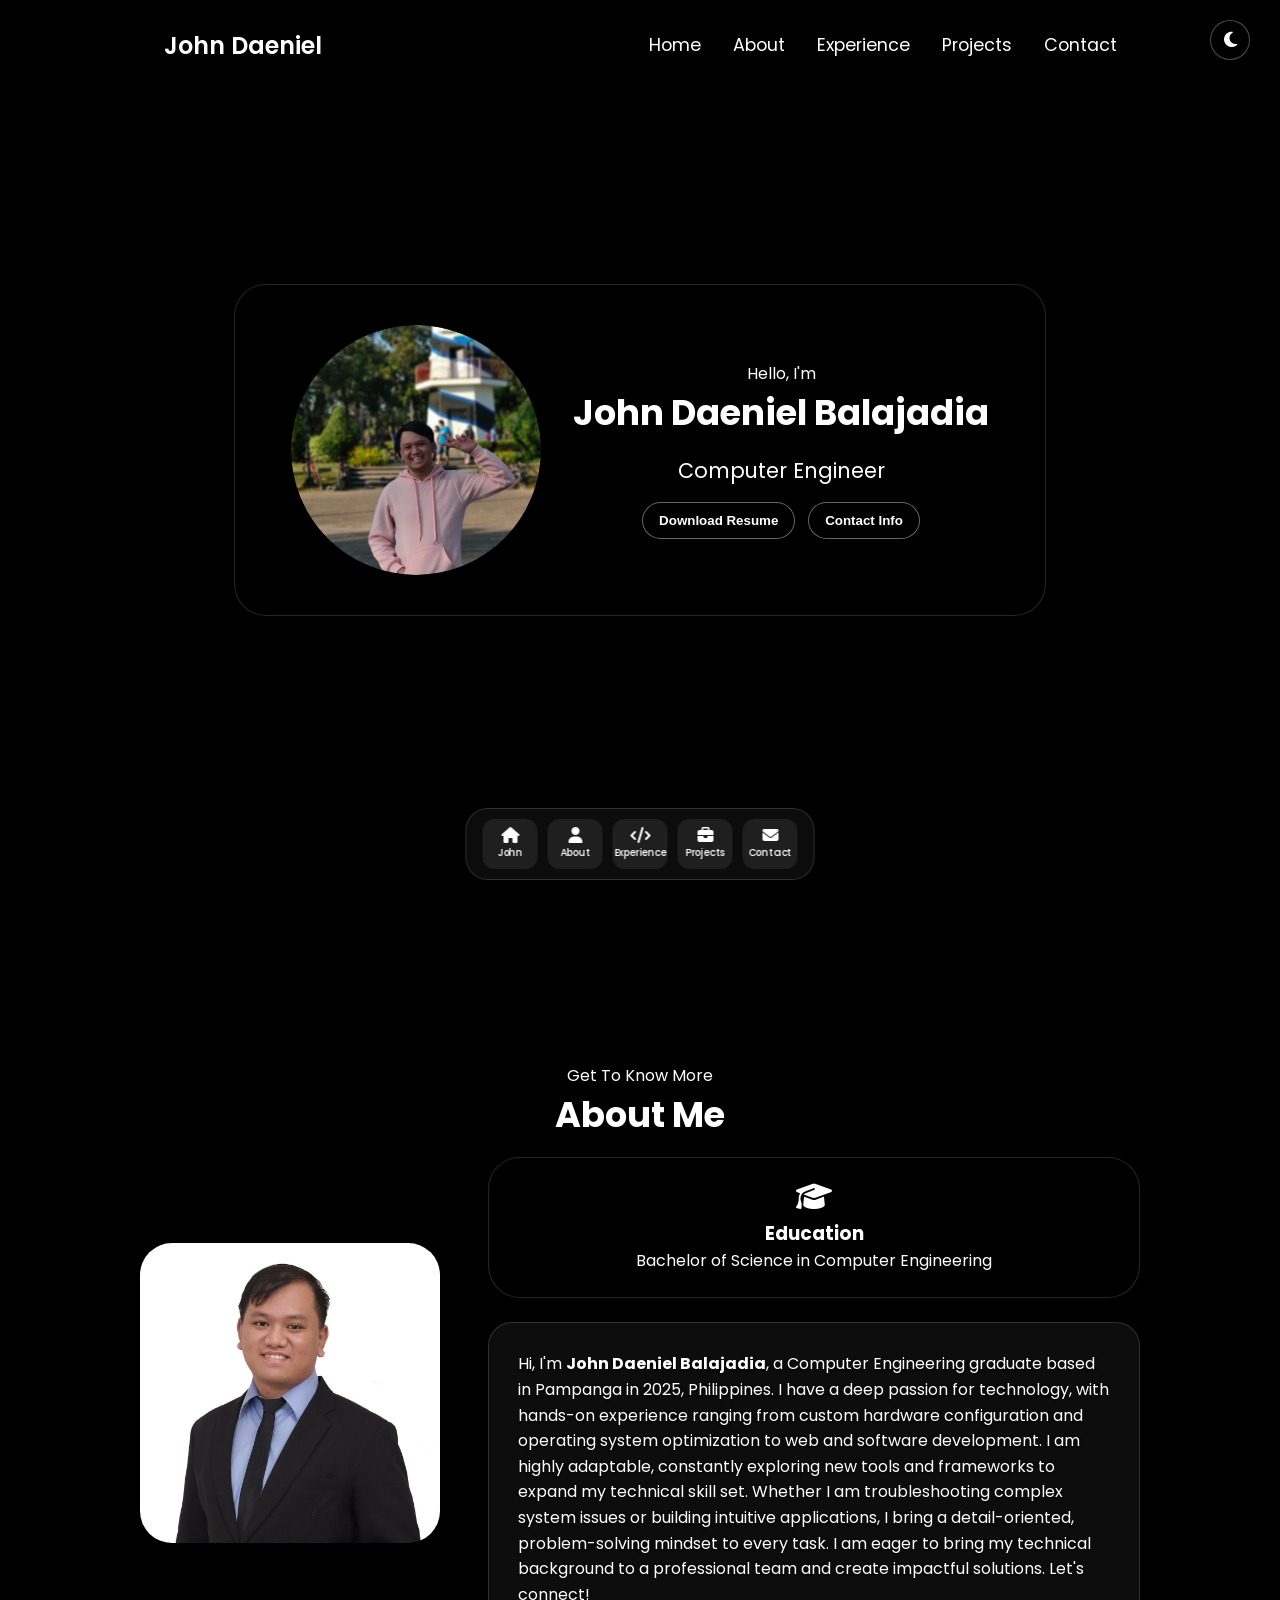
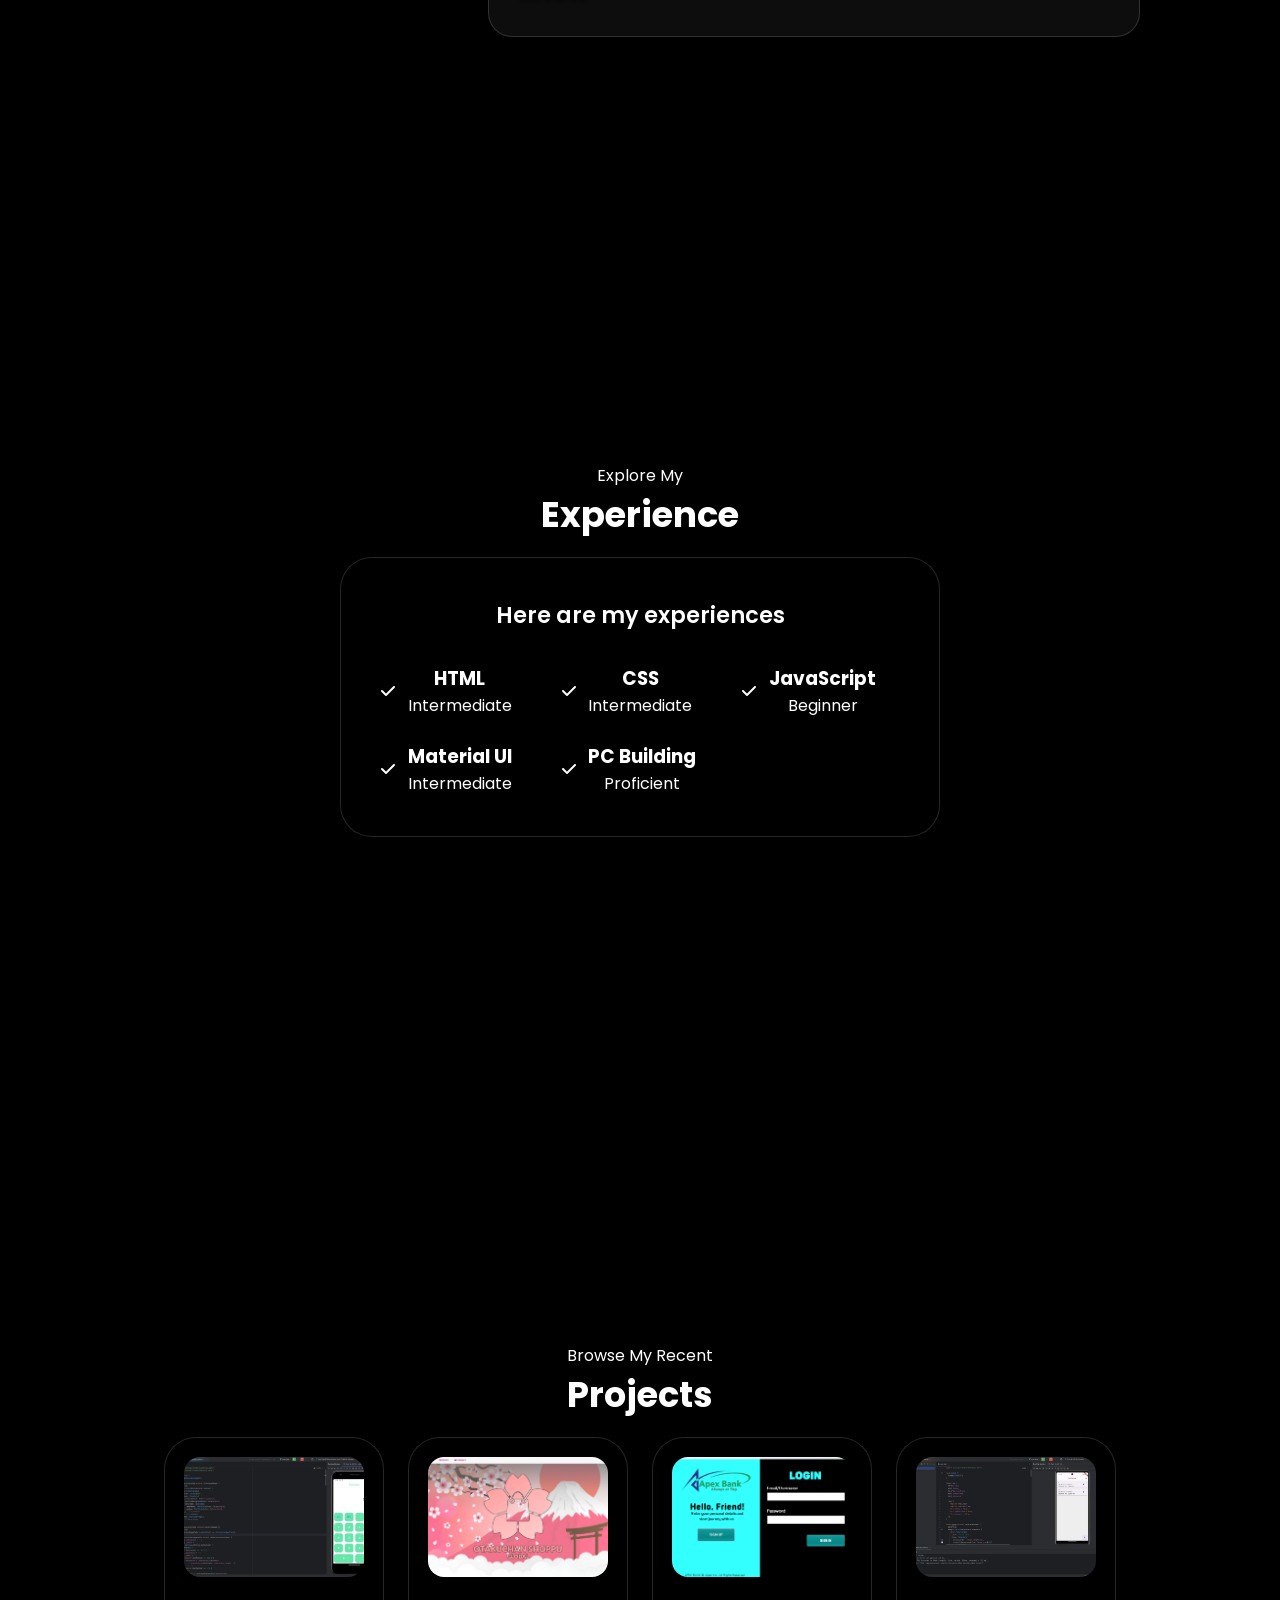
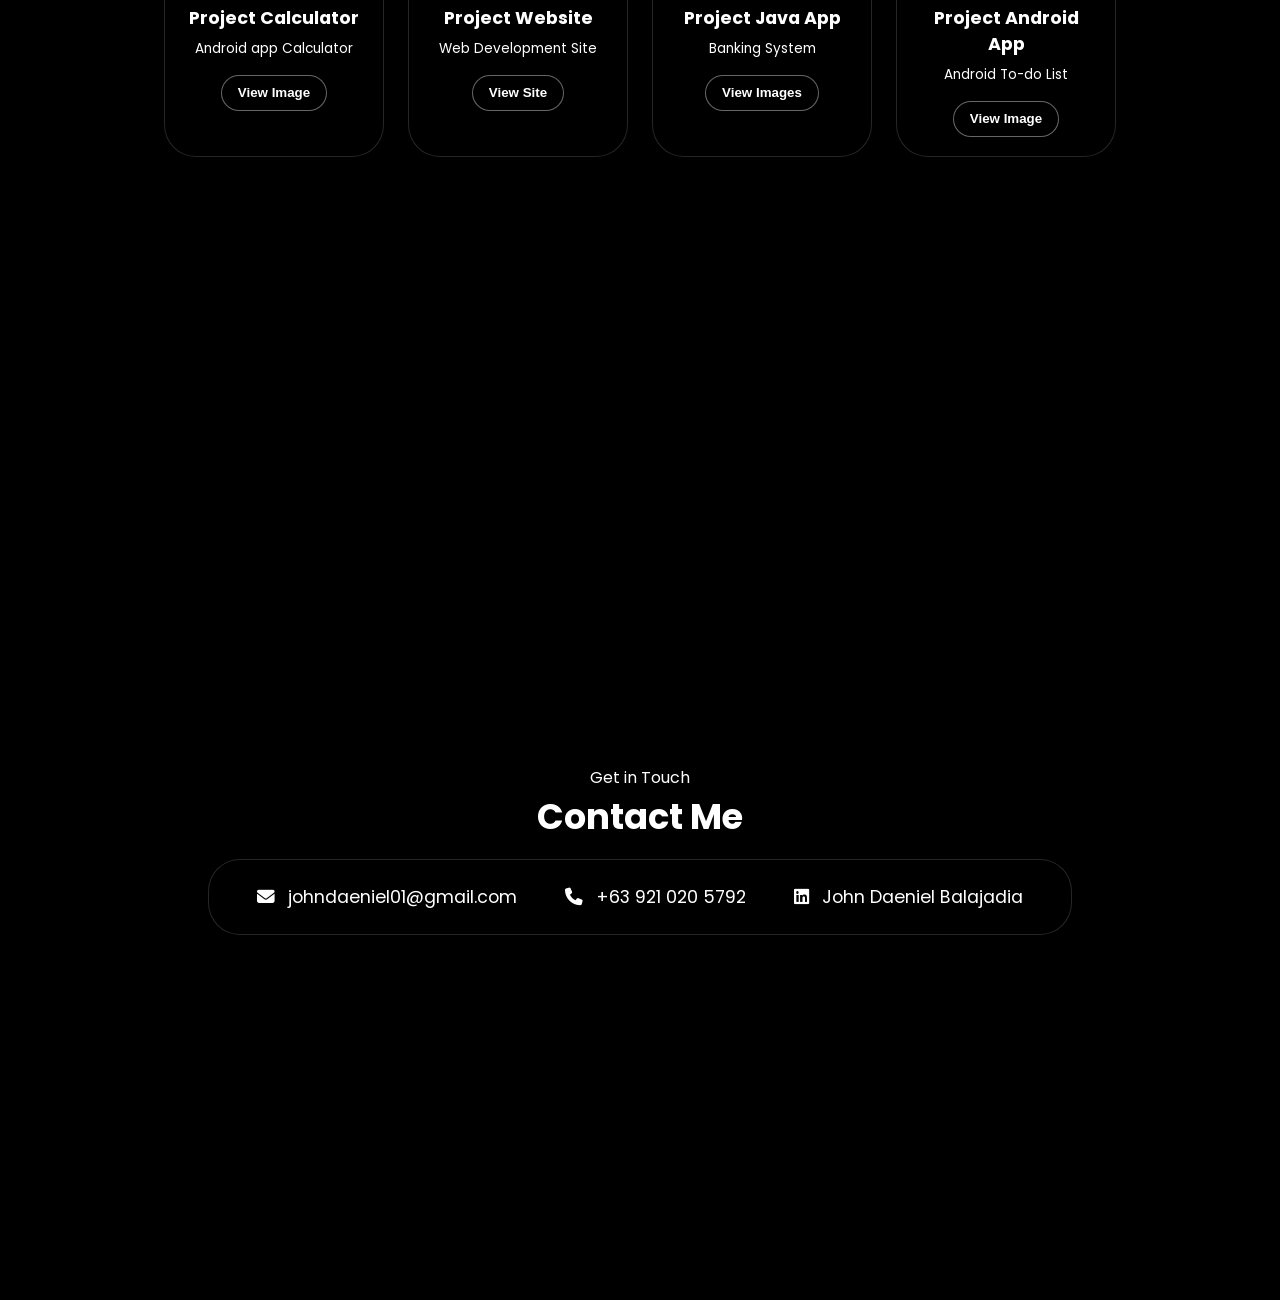
==== index.html @ 13114593 "add in-page modal preview for the projects" ====
<!DOCTYPE html>
<html lang="en">
  <head>
    <meta charset="UTF-8" />
    <meta http-equiv="X-UA-Compatible" content="IE=edge" />
    <meta name="viewport" content="width=device-width, initial-scale=1.0" />
    <title>John Daeniel - Portfolio</title>
    <link rel="stylesheet" href="style.css" />
    <link rel="stylesheet" href="https://cdnjs.cloudflare.com/ajax/libs/font-awesome/6.4.0/css/all.min.css" />
    <link rel="shortcut icon" type="image/x-icon" href="./assets/circle-j.ico"/>
  </head>
  <body class="darkMode">
  
    <div id="wallpaperTransition" class="wallpaper-transition">
      <i class="fa-solid fa-rotate"></i>
    </div>

    <nav id="desktopNav">
      <div class="logo">John Daeniel</div>
      <div>
        <ul class="navLinks">
          <li><a href="#profile">Home</a></li>
          <li><a href="#about">About</a></li>
          <li><a href="#experience">Experience</a></li>
          <li><a href="#projects">Projects</a></li>
          <li><a href="#contact">Contact</a></li>
        </ul>
      </div>
    </nav>

    <div id="wallpaperControls" class="wallpaperControls">
      <div id="wallpaperSourceInfo" class="wallpaperSourceInfo">
        <span id="sourceText">Image Source</span>
        <span id="postCountInfo">Loading...</span>
      </div>

      <div id="guiContainer" class="guiContainer">
        <button id="rerollBtn" class="guiBtn">reroll <i class="fa-solid fa-rotate"></i></button>
        <button id="hideGuiBtn" class="guiBtn">hide gui <i class="fa-solid fa-eye-slash"></i></button>
      </div>
    </div>

    <button id="themeToggle" class="themeToggleBtn" title="Toggle Light/Dark Mode">
      <i class="fa-solid fa-moon"></i>
    </button>

    <div id="projectModal" class="project-modal">
      <div class="project-modal-content">
        <div class="project-modal-header">
          <span id="modalTitle">Project Preview</span>
          <button id="closeModalBtn" class="close-modal-btn"><i class="fa-solid fa-xmark"></i></button>
        </div>
        <div class="project-modal-body">
          <iframe id="projectIframe" src="" frameborder="0"></iframe>
          <img id="projectImgPreview" src="" alt="Project Preview" style="display:none;" />
        </div>
      </div>
    </div>
    
    <section id="profile">
      <div class="oledHeroBox">
        <div class="sectionPicContainer">
          <img src="./assets/profile-pic.png" alt="John Daeniel profile picture" />
        </div>
        <div class="sectionText">
          <p class="sectionTextP1">Hello, I'm</p>
          <h1 class="title">John Daeniel Balajadia</h1>
          <p class="sectionTextP2">Computer Engineer</p>
          <div class="btnContainer">
            <button class="btn btnColor2" onclick="window.open('./assets/Balajadia_John_Daeniel_Resume.pdf')">Download Resume</button>
            <button class="btn btnColor1" onclick="location.href='#contact'">Contact Info</button>
          </div>
        </div>
      </div>
    </section>

    <section id="about">
      <p class="sectionTextP1">Get To Know More</p>
      <h1 class="title">About Me</h1>
      <div class="sectionContainer">
        <div class="sectionPicContainer">
          <img src="./assets/about-pic.png" alt="Profile picture" class="aboutPic" />
        </div>
        <div class="aboutDetailsContainer">
          <div class="detailsContainer">
            <i class="fa-solid fa-graduation-cap sectionIcon" style="font-size: 1.8rem; margin-bottom: 0.5rem;"></i>
            <h3>Education</h3>
            <p>Bachelor of Science in Computer Engineering</p>
          </div>
          <div class="textContainer">
            <p>
              Hi, I'm <b>John Daeniel Balajadia</b>, a Computer Engineering graduate based in Pampanga in 2025, Philippines. 
              I have a deep passion for technology, with hands-on experience ranging from custom hardware configuration and operating system optimization to web and software development.
              I am highly adaptable, constantly exploring new tools and frameworks to expand my technical skill set. Whether I am troubleshooting complex system issues or
              building intuitive applications, I bring a detail-oriented, problem-solving mindset to every task. 
              I am eager to bring my technical background to a professional team and create impactful solutions. Let's connect!
            </p>
          </div>
        </div>
      </div>
    </section>

    <section id="experience">
      <p class="sectionTextP1">Explore My</p>
      <h1 class="title">Experience</h1>
      <div class="experienceDetailsContainer">
        <div class="detailsContainer">
          <h2 class="experienceSubTitle">Here are my experiences</h2>
          <div class="articleContainer">
            <article><i class="fa-solid fa-check"></i><div><h3>HTML</h3><p>Intermediate</p></div></article>
            <article><i class="fa-solid fa-check"></i><div><h3>CSS</h3><p>Intermediate</p></div></article>
            <article><i class="fa-solid fa-check"></i><div><h3>JavaScript</h3><p>Beginner</p></div></article>
            <article><i class="fa-solid fa-check"></i><div><h3>Material UI</h3><p>Intermediate</p></div></article>
            <article><i class="fa-solid fa-check"></i><div><h3>PC Building</h3><p>Proficient</p></div></article>
          </div>
        </div>
      </div>
    </section>

    <section id="projects">
      <p class="sectionTextP1">Browse My Recent</p>
      <h1 class="title">Projects</h1>
      <div class="aboutContainers">
        <div class="colorContainer">
          <img src="./assets/project-1.png" alt="Project 1" class="projectImg" />
          <h2 class="projectTitle">Project Calculator</h2>
          <p style="font-size: 0.85rem; margin-bottom: 1rem;">Android app Calculator</p>
          <button class="btn btnColor2 projectBtn" onclick="openModal('./assets/project-1.png', 'image', 'Project Calculator')">View Image</button>
        </div>
        <div class="colorContainer">
          <img src="./assets/project-2.png" alt="Project 2" class="projectImg" />
          <h2 class="projectTitle">Project Website</h2>
          <p style="font-size: 0.85rem; margin-bottom: 1rem;">Web Development Site</p>
          <button class="btn btnColor2 projectBtn" onclick="openModal('./assets/WebDev/WebDev.html', 'iframe', 'Project Website')">View Site</button>
        </div>
        <div class="colorContainer">
          <img src="./assets/project-3.png" alt="Project 3" class="projectImg" />
          <h2 class="projectTitle">Project Java App</h2>
          <p style="font-size: 0.85rem; margin-bottom: 1rem;">Banking System</p>
          <button class="btn btnColor2 projectBtn" onclick="openModal('./assets/BS/bankingSystem.html', 'iframe', 'Project Java App')">View Images</button>
        </div>
        <div class="colorContainer">
          <img src="./assets/project-4.png" alt="Project 4" class="projectImg" />
          <h2 class="projectTitle">Project Android App</h2>
          <p style="font-size: 0.85rem; margin-bottom: 1rem;">Android To-do List</p>
          <button class="btn btnColor2 projectBtn" onclick="openModal('./assets/project-4.png', 'image', 'Project Android App')">View Image</button>
        </div>
      </div>
    </section>

<section id="contact">
      <p class="sectionTextP1">Get in Touch</p>
      <h1 class="title">Contact Me</h1>
      <div class="contactInfoUpperContainer">
        <div class="contactInfoContainer">
          <i class="fa-solid fa-envelope contactIcon"></i>
          <p><a href="mailto:johndaeniel01@gmail.com">johndaeniel01@gmail.com</a></p>
        </div>
        <div class="contactInfoContainer">
          <i class="fa-solid fa-phone contactIcon"></i>
          <p><a href="tel:+639210205792">+63 921 020 5792</a></p>
        </div>
        <div class="contactInfoContainer">
          <i class="fa-brands fa-linkedin contactIcon"></i>
          <p><a href="https://www.linkedin.com/in/john-daeniel-balajadia-ba497a313/" target="_blank">John Daeniel Balajadia</a></p>
        </div>
      </div>
    </section>

    <nav class="iosDock">
      <a href="#profile" class="dockItem" title="Home">
        <i class="fa-solid fa-house"></i>
        <span class="dockLabel">John</span>
      </a>
      <a href="#about" class="dockItem" title="About">
        <i class="fa-solid fa-user"></i>
        <span class="dockLabel">About</span>
      </a>
      <a href="#experience" class="dockItem" title="Experience">
        <i class="fa-solid fa-code"></i>
        <span class="dockLabel">Experience</span>
      </a>
      <a href="#projects" class="dockItem" title="Projects">
        <i class="fa-solid fa-briefcase"></i>
        <span class="dockLabel">Projects</span>
      </a>
      <a href="#contact" class="dockItem" title="Contact">
        <i class="fa-solid fa-envelope"></i>
        <span class="dockLabel">Contact</span>
      </a>
    </nav>

    <script src="script.js"></script>
  </body>
</html>
---- style.css ----
@import url("https://fonts.googleapis.com/css2?family=Poppins:wght@300;400;500;600&display=swap");

* {
  margin: 0;
  padding: 0;
  box-sizing: border-box;
}

html {
  scroll-behavior: smooth;
}

body {
  font-family: "Poppins", sans-serif;
  background-color: #ffffff;
  color: #000000;
  min-height: 100vh;
  transition: background-color 0.3s ease, color 0.3s ease;
}

body.darkMode {
  background-color: #000000;
  color: #ffffff;
}

body.hasWallpaper {
  background-size: cover;
  background-position: center;
  background-attachment: fixed;
  background-repeat: no-repeat;
  transition: background-size 0.8s cubic-bezier(0.2, 0.8, 0.2, 1);
}

body.is-changing-wallpaper {
  background-size: 110%;
}

a {
  color: inherit;
  text-decoration: none;
}

p, h1, h2, h3, .title, .sectionTextP1, .sectionTextP2, .experienceSubTitle, .projectTitle {
  color: inherit !important;
}

#desktopNav {
  display: flex;
  justify-content: space-around;
  align-items: center;
  height: 10vh;
  position: fixed;
  top: 0;
  width: 100%;
  z-index: 1000;
  background: transparent;
}

.navLinks {
  display: flex;
  gap: 2rem;
  list-style: none;
  font-size: 1.1rem;
}

.logo {
  font-size: 1.5rem;
  font-weight: 600;
}

.themeToggleBtn {
  position: fixed;
  top: 20px;
  right: 30px;
  z-index: 2000;
  border-radius: 50%;
  width: 40px;
  height: 40px;
  display: flex;
  align-items: center;
  justify-content: center;
  cursor: pointer;
  font-size: 1.1rem;
  transition: all 0.3s ease;
}

.themeToggleBtn:hover {
  transform: scale(1.1);
}

body:not(.darkMode) .themeToggleBtn {
  color: #000;
  background: rgba(0, 0, 0, 0.05);
  border: 1px solid rgba(0, 0, 0, 0.2);
}

body.darkMode .themeToggleBtn {
  color: #fff;
  background: rgba(0, 0, 0, 0.5);
  border: 1px solid rgba(255, 255, 255, 0.3);
  backdrop-filter: blur(10px);
}

section {
  min-height: 100vh;
  padding: 12vh 8vw;
  display: flex;
  flex-direction: column;
  justify-content: center;
  align-items: center;
}

#profile {
  padding: 0 !important;
  width: 100vw;
  height: 100vh;
  justify-content: center;
  align-items: center;
}

.oledHeroBox {
  display: flex;
  flex-wrap: wrap;
  justify-content: center;
  align-items: center;
  gap: 2rem;
  padding: 2.5rem 3.5rem;
  border-radius: 2rem;
  transition: background 0.3s ease, border 0.3s ease;
}

body:not(.darkMode) .oledHeroBox {
  background: rgba(240, 240, 240, 0.8);
  border: 1px solid rgba(0, 0, 0, 0.1);
}

body.darkMode .oledHeroBox {
  background: rgba(0, 0, 0, 0.75);
  border: 1px solid rgba(255, 255, 255, 0.15);
  backdrop-filter: blur(16px);
  -webkit-backdrop-filter: blur(16px);
}

#profile .sectionPicContainer {
  height: 250px;
  width: 250px;
  flex-shrink: 0;
}

#profile .sectionPicContainer img {
  border-radius: 50%;
  width: 100%;
  height: 100%;
  object-fit: cover;
}

.sectionText {
  text-align: center;
}

.sectionTextP2 {
  font-size: 1.3rem;
  margin-bottom: 0.5rem;
}

.title {
  font-size: 2.2rem;
  text-align: center;
  margin-bottom: 1rem;
}

.btnContainer {
  display: flex;
  justify-content: center;
  gap: 0.8rem;
  margin-top: 1rem;
}

.btn {
  font-weight: 600;
  padding: 0.6rem 1rem;
  border-radius: 2rem;
  cursor: pointer;
  transition: all 0.3s ease;
}

body:not(.darkMode) .btn {
  border: 1px solid rgba(0, 0, 0, 0.3);
  background: rgba(255, 255, 255, 0.8);
  color: #000;
}

body:not(.darkMode) .btn:hover {
  background: rgba(0, 0, 0, 0.1);
  border-color: #000;
}

body.darkMode .btn {
  border: 1px solid rgba(255, 255, 255, 0.4);
  background: rgba(0, 0, 0, 0.5);
  color: #fff;
}

body.darkMode .btn:hover {
  background: rgba(255, 255, 255, 0.2);
  border-color: #fff;
}

#socialsContainer {
  display: flex;
  justify-content: center;
  margin-top: 0.8rem;
}

.icon {
  cursor: pointer;
  height: 1.8rem;
}

body:not(.darkMode) .icon {
  filter: none;
}

body.darkMode .icon {
  filter: invert(1);
}

.sectionContainer {
  display: flex;
  flex-wrap: wrap;
  gap: 3rem;
  align-items: center;
  justify-content: center;
  width: 100%;
  max-width: 1000px;
}

.aboutPic {
  border-radius: 2rem;
  width: 300px;
  height: 300px;
  object-fit: cover;
}

.aboutDetailsContainer {
  display: flex;
  flex-direction: column;
  gap: 1.5rem;
  flex: 1;
  min-width: 320px;
}

.detailsContainer {
  padding: 1.5rem;
  border-radius: 2rem;
  text-align: center;
  transition: background 0.3s ease, border 0.3s ease;
}

body:not(.darkMode) .detailsContainer {
  background: rgba(240, 240, 240, 0.8);
  border: 1px solid rgba(0, 0, 0, 0.1);
}

body.darkMode .detailsContainer {
  background: rgba(0, 0, 0, 0.7);
  border: 1px solid rgba(255, 255, 255, 0.15);
  backdrop-filter: blur(14px);
  -webkit-backdrop-filter: blur(14px);
}

.textContainer p {
  font-size: 1rem;
  line-height: 1.6;
}

#about .textContainer {
  padding: 1.8rem;
  border-radius: 1.5rem;
  line-height: 1.7;
  box-shadow: 0 10px 30px rgba(0, 0, 0, 0.15);
  transition: background 0.3s ease, border 0.3s ease, color 0.3s ease;
}

body.darkMode #about .textContainer {
  background: rgba(20, 20, 20, 0.65);
  border: 1px solid rgba(255, 255, 255, 0.15);
  backdrop-filter: blur(25px);
  -webkit-backdrop-filter: blur(25px);
  color: #ffffff;
  text-shadow: 0 1px 3px rgba(0, 0, 0, 0.8);
}

body:not(.darkMode) #about .textContainer {
  background: rgba(255, 255, 255, 0.75);
  border: 1px solid rgba(0, 0, 0, 0.1);
  backdrop-filter: blur(25px);
  -webkit-backdrop-filter: blur(25px);
  color: #000000;
}

.experienceDetailsContainer {
  width: 100%;
  max-width: 600px;
}

#experience .detailsContainer {
  width: 100%;
  padding: 2.5rem;
}

.experienceSubTitle {
  font-weight: 600;
  font-size: 1.4rem;
  margin-bottom: 2rem;
  text-align: center;
}

.articleContainer {
  display: grid;
  grid-template-columns: repeat(3, 1fr);
  gap: 1.5rem;
  justify-items: center;
  width: 100%;
}

article {
  display: flex;
  align-items: center;
  gap: 0.8rem;
  width: 100%;
}

#projects .aboutContainers {
  display: flex;
  flex-wrap: wrap;
  justify-content: center;
  gap: 1.5rem;
  width: 100%;
  max-width: 1100px;
}

.colorContainer {
  border-radius: 2rem;
  padding: 1.2rem;
  width: 220px;
  text-align: center;
  transition: background 0.3s ease, border 0.3s ease;
}

body:not(.darkMode) .colorContainer {
  background: rgba(240, 240, 240, 0.8);
  border: 1px solid rgba(0, 0, 0, 0.1);
}

body.darkMode .colorContainer {
  background: rgba(0, 0, 0, 0.7);
  border: 1px solid rgba(255, 255, 255, 0.15);
  backdrop-filter: blur(14px);
  -webkit-backdrop-filter: blur(14px);
}

.projectImg {
  border-radius: 1rem;
  width: 100%;
  height: 120px;
  object-fit: cover;
  margin-bottom: 0.8rem;
}

.projectTitle {
  font-size: 1.1rem;
  margin: 0.5rem 0;
}

.contactInfoUpperContainer {
  display: flex;
  flex-wrap: wrap;
  justify-content: center;
  align-items: center;
  border-radius: 2rem;
  padding: 1.5rem 3rem;
  gap: 3rem;
  transition: background 0.3s ease, border 0.3s ease;
}

body:not(.darkMode) .contactInfoUpperContainer {
  background: rgba(240, 240, 240, 0.8);
  border: 1px solid rgba(0, 0, 0, 0.1);
}

body.darkMode .contactInfoUpperContainer {
  background: rgba(0, 0, 0, 0.7);
  border: 1px solid rgba(255, 255, 255, 0.15);
  backdrop-filter: blur(14px);
  -webkit-backdrop-filter: blur(14px);
}

.contactInfoContainer {
  display: flex;
  align-items: center;
  gap: 0.8rem;
  font-size: 1.1rem;
}

.iosDock {
  position: fixed;
  bottom: 20px;
  left: 50%;
  transform: translateX(-50%);
  display: flex;
  gap: 10px;
  padding: 10px 16px;
  border-radius: 22px;
  box-shadow: 0 10px 30px rgba(0,0,0,0.15);
  z-index: 1000;
  transition: background 0.3s ease, border 0.3s ease;
}

body:not(.darkMode) .iosDock {
  background: rgba(240, 240, 240, 0.85);
  border: 1px solid rgba(0, 0, 0, 0.1);
}

body.darkMode .iosDock {
  background: rgba(20, 20, 20, 0.6);
  border: 1px solid rgba(255, 255, 255, 0.15);
  backdrop-filter: blur(25px);
  -webkit-backdrop-filter: blur(25px);
}

.dockItem {
  display: flex;
  flex-direction: column;
  align-items: center;
  justify-content: center;
  width: 55px;
  height: 50px;
  border-radius: 12px;
  transition: all 0.25s cubic-bezier(0.2, 0.9, 0.3, 1.2);
}

body:not(.darkMode) .dockItem {
  background: rgba(0, 0, 0, 0.05);
  color: #000;
}

body:not(.darkMode) .dockItem:hover {
  background: rgba(0, 0, 0, 0.15);
}

body.darkMode .dockItem {
  background: rgba(255, 255, 255, 0.08);
  color: #fff;
}

body.darkMode .dockItem:hover {
  background: rgba(255, 255, 255, 0.25);
}

.dockItem i {
  font-size: 1rem;
  margin-bottom: 2px;
}

.dockLabel {
  font-weight: 500;
  letter-spacing: -0.2px;
  font-size: 10px;
}

.dockItem:hover {
  transform: translateY(-6px) scale(1.1);
}

footer {
  display: none;
}

.wallpaperControls {
  position: fixed;
  bottom: 25px;
  left: 25px;
  top: auto;
  right: auto; 
  z-index: 1500;
  display: none;
  flex-direction: column;
  gap: 12px;
  align-items: flex-start;
}

body.hasWallpaper .wallpaperControls {
  display: flex;
}

.wallpaperControls .wallpaperSourceInfo {
  display: flex;
  flex-direction: column;
  justify-content: center;
  gap: 4px;
  padding: 8px 16px;
  border-radius: 20px;
  background: rgba(20, 20, 20, 0.6);
  border: 1px solid rgba(255, 255, 255, 0.15);
  backdrop-filter: blur(25px);
  -webkit-backdrop-filter: blur(25px);
  color: #ffffff;
  font-size: 0.8rem;
  text-align: left;
}

.wallpaperControls .guiContainer {
  display: flex;
  flex-direction: row;
  gap: 8px;
  padding: 8px 12px;
  border-radius: 20px;
  background: rgba(20, 20, 20, 0.6);
  border: 1px solid rgba(255, 255, 255, 0.15);
  backdrop-filter: blur(25px);
  -webkit-backdrop-filter: blur(25px);
}

.wallpaperControls .guiBtn {
  background: rgba(255, 255, 255, 0.15);
  border: 1px solid rgba(255, 255, 255, 0.3);
  color: #fff;
  padding: 6px 12px;
  border-radius: 12px;
  cursor: pointer;
  font-size: 0.8rem;
  font-family: inherit;
  font-weight: 500;
  transition: all 0.2s cubic-bezier(0.2, 0.9, 0.3, 1.2);
}

.wallpaperControls .guiBtn:hover {
  background: rgba(255, 255, 255, 0.35);
  transform: scale(1.05);
}

.wallpaperControls.hiddenMode .wallpaperSourceInfo,
.wallpaperControls.hiddenMode #rerollBtn {
  display: none !important;
}

@keyframes spin-anim {
  0% { transform: rotate(0deg); }
  100% { transform: rotate(360deg); }
}

.spin {
  animation: spin-anim 0.4s cubic-bezier(0.2, 0.8, 0.2, 1);
}

.wallpaper-transition {
  position: fixed;
  top: 0;
  left: 0;
  width: 100vw;
  height: 100vh;
  background: rgba(0, 0, 0, 0.5);
  display: flex;
  justify-content: center;
  align-items: center;
  z-index: 1000;
  opacity: 0;
  pointer-events: none;
  backdrop-filter: blur(4px);
  -webkit-backdrop-filter: blur(4px);
  transition: opacity 0.4s ease;
}

.wallpaper-transition i {
  color: white;
  font-size: 4rem;
  opacity: 0;
  transform: scale(0.5) rotate(0deg);
  transition: all 0.4s ease;
}

body.is-changing-wallpaper .wallpaper-transition {
  opacity: 1;
}

body.is-changing-wallpaper .wallpaper-transition i {
  opacity: 1;
  transform: scale(1) rotate(180deg);
  animation: spin-anim 1s linear infinite;
}

.project-modal {
  position: fixed;
  top: 0;
  left: 0;
  width: 100vw;
  height: 100vh;
  background: rgba(0, 0, 0, 0.6);
  backdrop-filter: blur(10px);
  -webkit-backdrop-filter: blur(10px);
  display: flex;
  justify-content: center;
  align-items: center;
  z-index: 3000;
  opacity: 0;
  pointer-events: none;
  transition: opacity 0.3s ease;
}

.project-modal.active {
  opacity: 1;
  pointer-events: auto;
}

.project-modal-content {
  width: 85vw;
  height: 80vh;
  max-width: 1000px;
  background: rgba(20, 20, 20, 0.9);
  border: 1px solid rgba(255, 255, 255, 0.2);
  border-radius: 20px;
  display: flex;
  flex-direction: column;
  overflow: hidden;
  box-shadow: 0 20px 40px rgba(0, 0, 0, 0.5);
  transform: scale(0.95);
  transition: transform 0.3s cubic-bezier(0.2, 0.8, 0.2, 1);
}

.project-modal.active .project-modal-content {
  transform: scale(1);
}

.project-modal-header {
  display: flex;
  justify-content: space-between;
  align-items: center;
  padding: 14px 20px;
  background: rgba(255, 255, 255, 0.05);
  border-bottom: 1px solid rgba(255, 255, 255, 0.1);
  color: #fff;
  font-weight: 500;
}

.close-modal-btn {
  background: rgba(255, 255, 255, 0.1);
  border: none;
  color: #fff;
  width: 30px;
  height: 30px;
  border-radius: 50%;
  cursor: pointer;
  display: flex;
  align-items: center;
  justify-content: center;
  transition: background 0.2s;
}

.close-modal-btn:hover {
  background: rgba(255, 255, 255, 0.3);
}

.project-modal-body {
  flex: 1;
  width: 100%;
  height: 100%;
  overflow: hidden;
  display: flex;
  justify-content: center;
  align-items: center;
  background: #000;
}

.project-modal-body iframe,
.project-modal-body img {
  width: 100%;
  height: 100%;
  border: none;
  object-fit: contain;
}
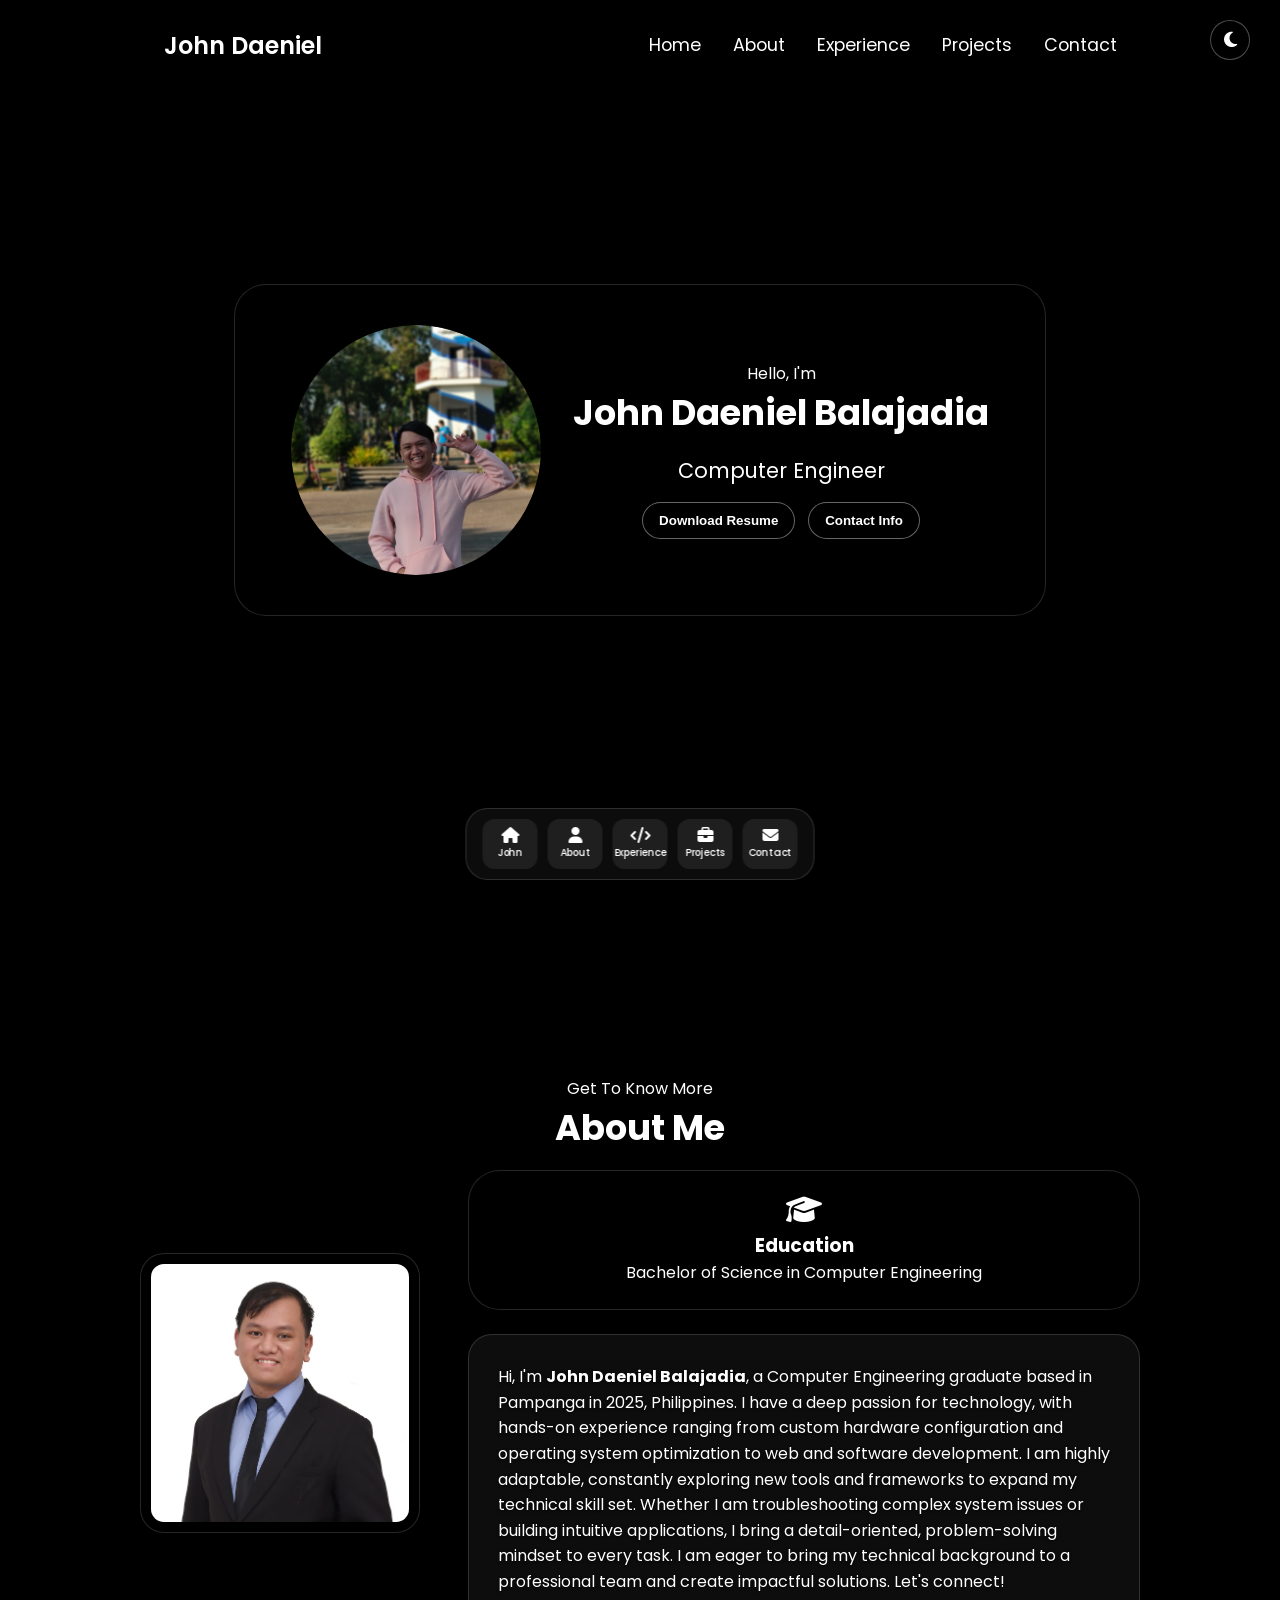
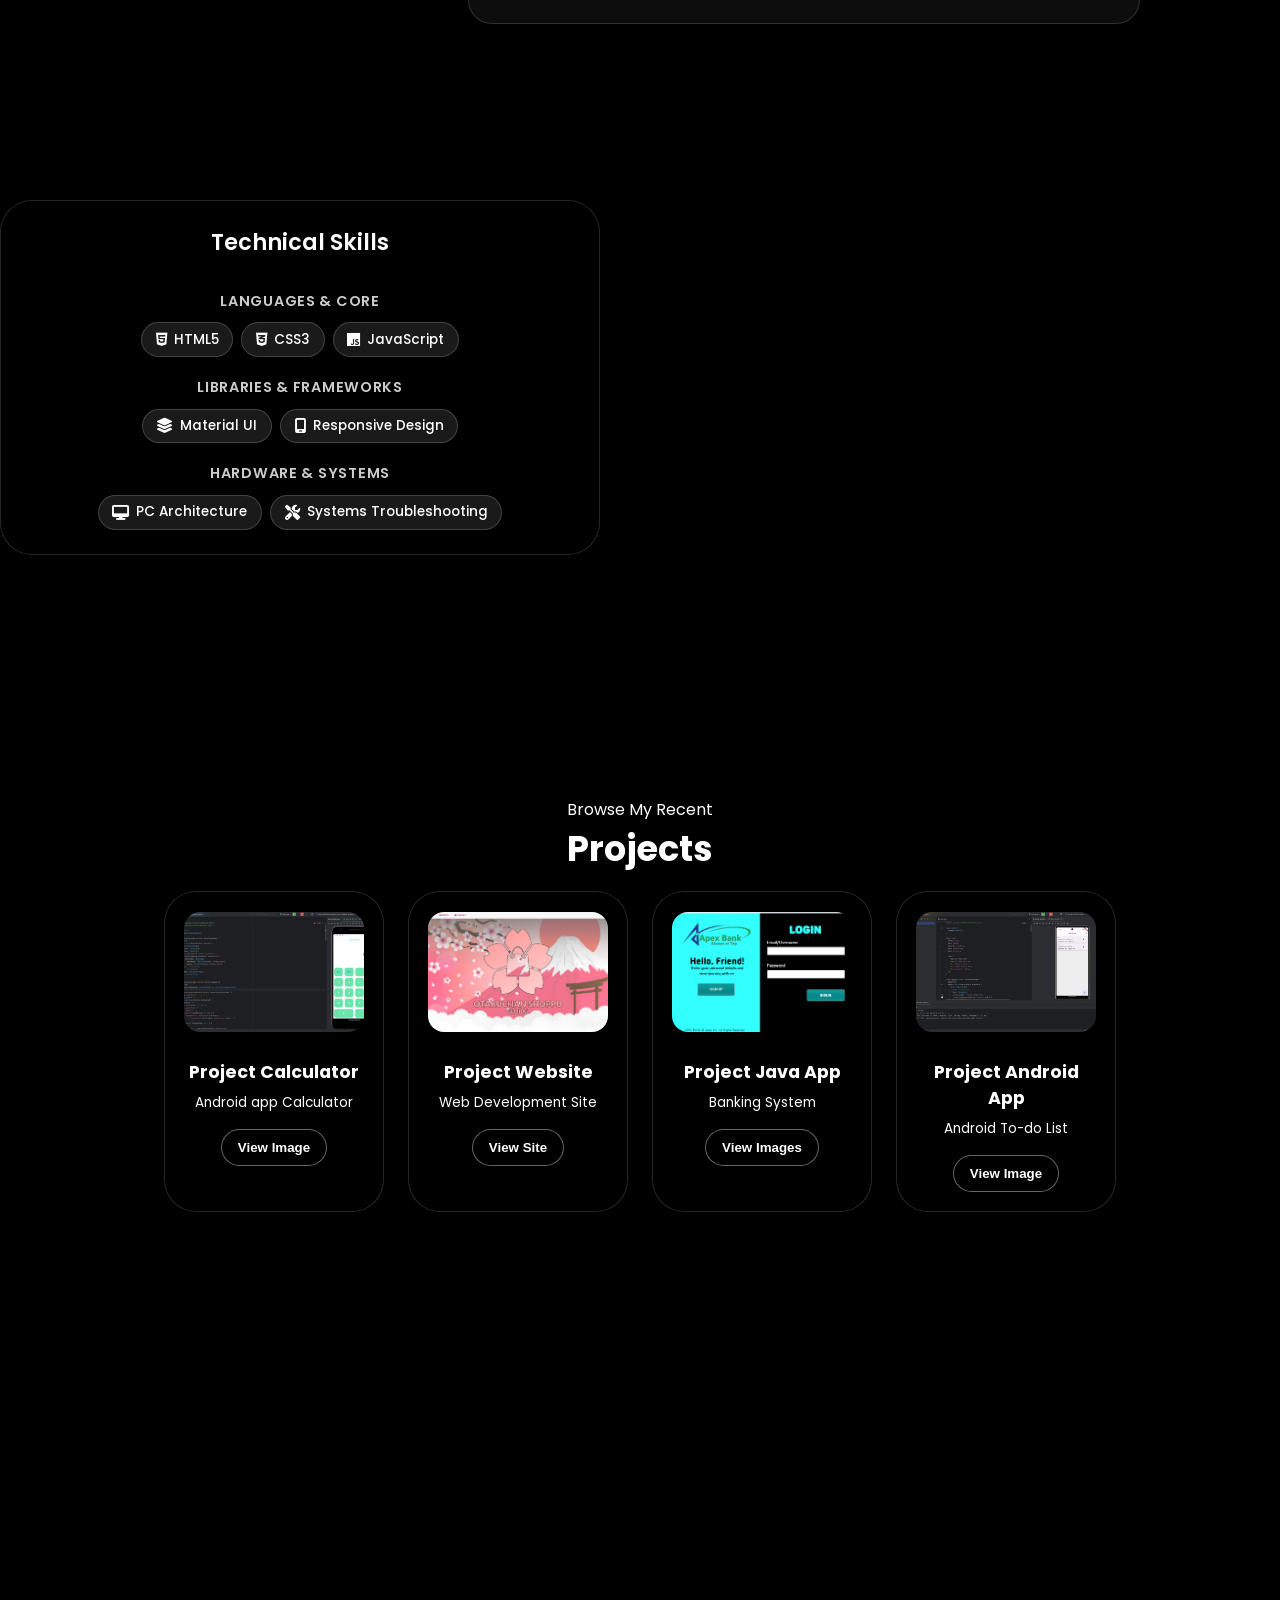
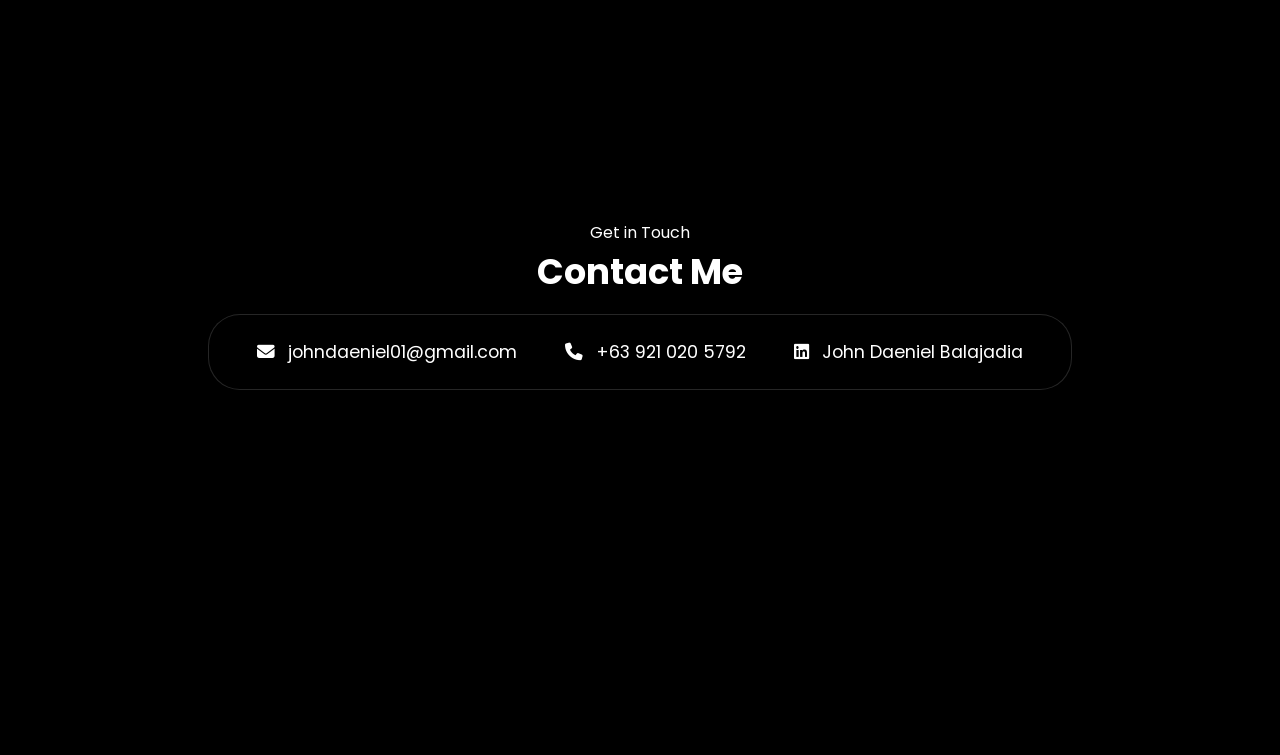
==== commit 48ecd95d: "Fixed: Experience card" ====
--- a/index.html
+++ b/index.html
@@ -100,22 +100,36 @@
       </div>
     </section>
 
-    <section id="experience">
-      <p class="sectionTextP1">Explore My</p>
-      <h1 class="title">Experience</h1>
-      <div class="experienceDetailsContainer">
-        <div class="detailsContainer">
-          <h2 class="experienceSubTitle">Here are my experiences</h2>
-          <div class="articleContainer">
-            <article><i class="fa-solid fa-check"></i><div><h3>HTML</h3><p>Intermediate</p></div></article>
-            <article><i class="fa-solid fa-check"></i><div><h3>CSS</h3><p>Intermediate</p></div></article>
-            <article><i class="fa-solid fa-check"></i><div><h3>JavaScript</h3><p>Beginner</p></div></article>
-            <article><i class="fa-solid fa-check"></i><div><h3>Material UI</h3><p>Intermediate</p></div></article>
-            <article><i class="fa-solid fa-check"></i><div><h3>PC Building</h3><p>Proficient</p></div></article>
-          </div>
-        </div>
-      </div>
-    </section>
+<div class="experienceDetailsContainer">
+      <div class="detailsContainer">
+        <h2 class="experienceSubTitle">Technical Skills</h2>
+
+        <div class="skills-category">
+          <h3>Languages & Core</h3>
+          <div class="skills-grid">
+            <div class="skill-badge"><i class="fa-brands fa-html5"></i> HTML5</div>
+            <div class="skill-badge"><i class="fa-brands fa-css3-alt"></i> CSS3</div>
+            <div class="skill-badge"><i class="fa-brands fa-js"></i> JavaScript</div>
+          </div>
+        </div>
+
+        <div class="skills-category">
+          <h3>Libraries & Frameworks</h3>
+          <div class="skills-grid">
+            <div class="skill-badge"><i class="fa-solid fa-layer-group"></i> Material UI</div>
+            <div class="skill-badge"><i class="fa-solid fa-mobile-screen"></i> Responsive Design</div>
+          </div>
+        </div>
+
+        <div class="skills-category">
+          <h3>Hardware & Systems</h3>
+          <div class="skills-grid">
+            <div class="skill-badge"><i class="fa-solid fa-desktop"></i> PC Architecture</div>
+            <div class="skill-badge"><i class="fa-solid fa-screwdriver-wrench"></i> Systems Troubleshooting</div>
+          </div>
+        </div>
+      </div>
+    </div>
 
     <section id="projects">
       <p class="sectionTextP1">Browse My Recent</p>
--- a/style.css
+++ b/style.css
@@ -15,7 +15,9 @@
   background-color: #ffffff;
   color: #000000;
   min-height: 100vh;
+  min-height: 100dvh;
   transition: background-color 0.3s ease, color 0.3s ease;
+  overflow-x: hidden;
 }
 
 body.darkMode {
@@ -81,7 +83,7 @@
   justify-content: center;
   cursor: pointer;
   font-size: 1.1rem;
-  transition: all 0.3s ease;
+  transition: transform 0.3s ease, background 0.3s ease, border-color 0.3s ease;
 }
 
 .themeToggleBtn:hover {
@@ -99,21 +101,30 @@
   background: rgba(0, 0, 0, 0.5);
   border: 1px solid rgba(255, 255, 255, 0.3);
   backdrop-filter: blur(10px);
+  -webkit-backdrop-filter: blur(10px);
 }
 
 section {
   min-height: 100vh;
+  min-height: 100dvh;
   padding: 12vh 8vw;
   display: flex;
   flex-direction: column;
   justify-content: center;
   align-items: center;
+}
+
+.title {
+  font-size: 2.2rem;
+  text-align: center;
+  margin-bottom: 1rem;
 }
 
 #profile {
   padding: 0 !important;
   width: 100vw;
   height: 100vh;
+  height: 100dvh;
   justify-content: center;
   align-items: center;
 }
@@ -126,7 +137,7 @@
   gap: 2rem;
   padding: 2.5rem 3.5rem;
   border-radius: 2rem;
-  transition: background 0.3s ease, border 0.3s ease;
+  transition: background 0.3s ease, border-color 0.3s ease;
 }
 
 body:not(.darkMode) .oledHeroBox {
@@ -163,12 +174,6 @@
   margin-bottom: 0.5rem;
 }
 
-.title {
-  font-size: 2.2rem;
-  text-align: center;
-  margin-bottom: 1rem;
-}
-
 .btnContainer {
   display: flex;
   justify-content: center;
@@ -181,7 +186,7 @@
   padding: 0.6rem 1rem;
   border-radius: 2rem;
   cursor: pointer;
-  transition: all 0.3s ease;
+  transition: background 0.3s ease, border-color 0.3s ease, transform 0.2s ease;
 }
 
 body:not(.darkMode) .btn {
@@ -236,10 +241,26 @@
 }
 
 .aboutPic {
-  border-radius: 2rem;
-  width: 300px;
-  height: 300px;
+  border-radius: 1.5rem;
+  width: 280px;
+  height: 280px;
   object-fit: cover;
+  padding: 10px;
+  backdrop-filter: blur(10px);
+  -webkit-backdrop-filter: blur(10px);
+  transition: background 0.3s ease, border-color 0.3s ease, box-shadow 0.3s ease;
+}
+
+body:not(.darkMode) .aboutPic {
+  background: rgba(255, 255, 255, 0.6);
+  border: 1px solid rgba(0, 0, 0, 0.1);
+  box-shadow: 0 20px 50px rgba(0, 0, 0, 0.25);
+}
+
+body.darkMode .aboutPic {
+  background: rgba(0, 0, 0, 0.6);
+  border: 1px solid rgba(255, 255, 255, 0.15);
+  box-shadow: 0 20px 50px rgba(0, 0, 0, 0.6);
 }
 
 .aboutDetailsContainer {
@@ -254,7 +275,7 @@
   padding: 1.5rem;
   border-radius: 2rem;
   text-align: center;
-  transition: background 0.3s ease, border 0.3s ease;
+  transition: background 0.3s ease, border-color 0.3s ease;
 }
 
 body:not(.darkMode) .detailsContainer {
@@ -279,24 +300,22 @@
   border-radius: 1.5rem;
   line-height: 1.7;
   box-shadow: 0 10px 30px rgba(0, 0, 0, 0.15);
-  transition: background 0.3s ease, border 0.3s ease, color 0.3s ease;
+  backdrop-filter: blur(25px);
+  -webkit-backdrop-filter: blur(25px);
+  transition: background 0.3s ease, border-color 0.3s ease, color 0.3s ease;
+}
+
+body:not(.darkMode) #about .textContainer {
+  background: rgba(255, 255, 255, 0.75);
+  border: 1px solid rgba(0, 0, 0, 0.1);
+  color: #000000;
 }
 
 body.darkMode #about .textContainer {
   background: rgba(20, 20, 20, 0.65);
   border: 1px solid rgba(255, 255, 255, 0.15);
-  backdrop-filter: blur(25px);
-  -webkit-backdrop-filter: blur(25px);
   color: #ffffff;
   text-shadow: 0 1px 3px rgba(0, 0, 0, 0.8);
-}
-
-body:not(.darkMode) #about .textContainer {
-  background: rgba(255, 255, 255, 0.75);
-  border: 1px solid rgba(0, 0, 0, 0.1);
-  backdrop-filter: blur(25px);
-  -webkit-backdrop-filter: blur(25px);
-  color: #000000;
 }
 
 .experienceDetailsContainer {
@@ -324,11 +343,50 @@
   width: 100%;
 }
 
-article {
-  display: flex;
-  align-items: center;
-  gap: 0.8rem;
-  width: 100%;
+.skills-category {
+  margin-top: 1.25rem;
+  text-align: center;
+}
+
+.skills-category h3 {
+  font-size: 0.9rem;
+  font-weight: 600;
+  text-transform: uppercase;
+  letter-spacing: 0.05em;
+  opacity: 0.8;
+  margin-bottom: 0.65rem;
+}
+
+.skills-grid {
+  display: flex;
+  flex-wrap: wrap;
+  justify-content: center;
+  gap: 0.5rem;
+}
+
+.skill-badge {
+  display: inline-flex;
+  align-items: center;
+  gap: 0.45rem;
+  background: rgba(255, 255, 255, 0.1);
+  border: 1px solid rgba(255, 255, 255, 0.18);
+  backdrop-filter: blur(8px);
+  -webkit-backdrop-filter: blur(8px);
+  padding: 0.4rem 0.85rem;
+  border-radius: 9999px;
+  font-size: 0.85rem;
+  font-weight: 500;
+  color: inherit;
+  transition: transform 0.2s ease, background-color 0.2s ease;
+}
+
+.skill-badge:hover {
+  transform: translateY(-2px);
+  background: rgba(255, 255, 255, 0.2);
+}
+
+.skill-badge i {
+  font-size: 0.95rem;
 }
 
 #projects .aboutContainers {
@@ -345,7 +403,7 @@
   padding: 1.2rem;
   width: 220px;
   text-align: center;
-  transition: background 0.3s ease, border 0.3s ease;
+  transition: background 0.3s ease, border-color 0.3s ease;
 }
 
 body:not(.darkMode) .colorContainer {
@@ -381,7 +439,7 @@
   border-radius: 2rem;
   padding: 1.5rem 3rem;
   gap: 3rem;
-  transition: background 0.3s ease, border 0.3s ease;
+  transition: background 0.3s ease, border-color 0.3s ease;
 }
 
 body:not(.darkMode) .contactInfoUpperContainer {
@@ -412,9 +470,11 @@
   gap: 10px;
   padding: 10px 16px;
   border-radius: 22px;
-  box-shadow: 0 10px 30px rgba(0,0,0,0.15);
+  box-shadow: 0 10px 30px rgba(0, 0, 0, 0.15);
   z-index: 1000;
-  transition: background 0.3s ease, border 0.3s ease;
+  backdrop-filter: blur(25px);
+  -webkit-backdrop-filter: blur(25px);
+  transition: background 0.3s ease, border-color 0.3s ease;
 }
 
 body:not(.darkMode) .iosDock {
@@ -425,8 +485,6 @@
 body.darkMode .iosDock {
   background: rgba(20, 20, 20, 0.6);
   border: 1px solid rgba(255, 255, 255, 0.15);
-  backdrop-filter: blur(25px);
-  -webkit-backdrop-filter: blur(25px);
 }
 
 .dockItem {
@@ -437,7 +495,7 @@
   width: 55px;
   height: 50px;
   border-radius: 12px;
-  transition: all 0.25s cubic-bezier(0.2, 0.9, 0.3, 1.2);
+  transition: transform 0.25s cubic-bezier(0.2, 0.9, 0.3, 1.2), background 0.2s ease;
 }
 
 body:not(.darkMode) .dockItem {
@@ -532,7 +590,7 @@
   font-size: 0.8rem;
   font-family: inherit;
   font-weight: 500;
-  transition: all 0.2s cubic-bezier(0.2, 0.9, 0.3, 1.2);
+  transition: background 0.2s cubic-bezier(0.2, 0.9, 0.3, 1.2), transform 0.2s ease;
 }
 
 .wallpaperControls .guiBtn:hover {
@@ -560,6 +618,7 @@
   left: 0;
   width: 100vw;
   height: 100vh;
+  height: 100dvh;
   background: rgba(0, 0, 0, 0.5);
   display: flex;
   justify-content: center;
@@ -596,6 +655,7 @@
   left: 0;
   width: 100vw;
   height: 100vh;
+  height: 100dvh;
   background: rgba(0, 0, 0, 0.6);
   backdrop-filter: blur(10px);
   -webkit-backdrop-filter: blur(10px);
@@ -654,7 +714,7 @@
   display: flex;
   align-items: center;
   justify-content: center;
-  transition: background 0.2s;
+  transition: background 0.2s ease;
 }
 
 .close-modal-btn:hover {
@@ -678,4 +738,241 @@
   height: 100%;
   border: none;
   object-fit: contain;
+}
+
+@media (max-width: 900px) {
+  section {
+    padding: 10vh 6vw;
+  }
+
+  .title {
+    font-size: 1.8rem;
+  }
+
+  .oledHeroBox {
+    padding: 2rem;
+    gap: 1.5rem;
+  }
+
+  #profile .sectionPicContainer {
+    height: 180px;
+    width: 180px;
+  }
+
+  .sectionContainer {
+    gap: 2rem;
+  }
+
+  .aboutPic {
+    width: 220px;
+    height: 220px;
+  }
+
+  .articleContainer {
+    grid-template-columns: repeat(2, 1fr);
+  }
+
+  .colorContainer {
+    width: 200px;
+  }
+
+  .project-modal-content {
+    width: 92vw;
+    height: 75vh;
+  }
+}
+
+@media (max-width: 600px) {
+  #desktopNav {
+    display: none;
+  }
+
+  .themeToggleBtn {
+    top: 14px;
+    right: 14px;
+    width: 36px;
+    height: 36px;
+  }
+
+  section {
+    padding: 10vh 6vw 14vh;
+    min-height: auto;
+  }
+
+  #profile {
+    height: auto;
+    min-height: 100dvh;
+  }
+
+  .title {
+    font-size: 1.5rem;
+  }
+
+  .sectionTextP1 {
+    font-size: 0.85rem;
+  }
+
+  .oledHeroBox {
+    flex-direction: column;
+    padding: 1.8rem 1.5rem;
+    border-radius: 1.5rem;
+    gap: 1rem;
+  }
+
+  #profile .sectionPicContainer {
+    height: 140px;
+    width: 140px;
+  }
+
+  .btnContainer {
+    flex-direction: column;
+    width: 100%;
+    gap: 0.6rem;
+  }
+
+  .btn {
+    width: 100%;
+  }
+
+  .sectionContainer {
+    flex-direction: column;
+    align-items: center;
+    gap: 1.5rem;
+  }
+
+  .aboutPic {
+    width: 180px;
+    height: 180px;
+    margin: 0 auto;
+  }
+
+  #about .textContainer {
+    padding: 1.2rem;
+    font-size: 0.9rem;
+  }
+
+  .experienceDetailsContainer {
+    max-width: 100%;
+  }
+
+  #experience .detailsContainer {
+    padding: 1.5rem;
+  }
+
+  .articleContainer {
+    grid-template-columns: 1fr;
+    gap: 1rem;
+  }
+
+  #projects .aboutContainers {
+    flex-direction: column;
+    align-items: center;
+  }
+
+  .colorContainer {
+    width: 100%;
+    max-width: 280px;
+  }
+
+  .contactInfoUpperContainer {
+    flex-direction: column;
+    gap: 1.2rem;
+    padding: 1.5rem;
+  }
+
+  .contactInfoContainer {
+    font-size: 0.95rem;
+    word-break: break-word;
+    text-align: center;
+  }
+
+  .iosDock {
+    gap: 4px;
+    padding: 8px 10px;
+    bottom: 12px;
+  }
+
+  .dockItem {
+    width: 44px;
+    height: 42px;
+  }
+
+  .dockItem:hover {
+    transform: none;
+  }
+
+  .dockItem:active {
+    transform: scale(0.92);
+    opacity: 0.8;
+  }
+
+  .dockItem i {
+    font-size: 0.85rem;
+  }
+
+  .dockLabel {
+    font-size: 8px;
+  }
+
+  .wallpaperControls {
+    top: 14px;
+    left: 14px;
+    bottom: auto;
+    z-index: 2000;
+  }
+
+  .wallpaperControls .guiContainer {
+    padding: 3px;
+    border-radius: 50px;
+    background: rgba(20, 20, 20, 0.6);
+    border: 1px solid rgba(255, 255, 255, 0.15);
+    backdrop-filter: blur(25px);
+    -webkit-backdrop-filter: blur(25px);
+    gap: 4px;
+  }
+
+  .wallpaperControls .guiBtn {
+    width: 36px;
+    height: 36px;
+    padding: 0;
+    border-radius: 50%;
+    display: flex;
+    align-items: center;
+    justify-content: center;
+    font-size: 0;
+    background: rgba(255, 255, 255, 0.08);
+    border: 1px solid rgba(255, 255, 255, 0.12);
+  }
+
+  .wallpaperControls .guiBtn i {
+    font-size: 0.85rem;
+    color: #fff;
+  }
+
+  .wallpaperControls .guiBtn:active {
+    transform: scale(0.9);
+    background: rgba(255, 255, 255, 0.2);
+  }
+
+  .wallpaperControls .wallpaperSourceInfo {
+    position: absolute;
+    top: 48px;
+    left: 0;
+    bottom: auto;
+    width: max-content;
+    max-width: 80vw;
+    font-size: 0.7rem;
+    padding: 6px 12px;
+  }
+
+  .project-modal-content {
+    width: 95vw;
+    height: 80vh;
+    border-radius: 14px;
+  }
+
+  .project-modal-header {
+    padding: 10px 14px;
+    font-size: 0.9rem;
+  }
 }
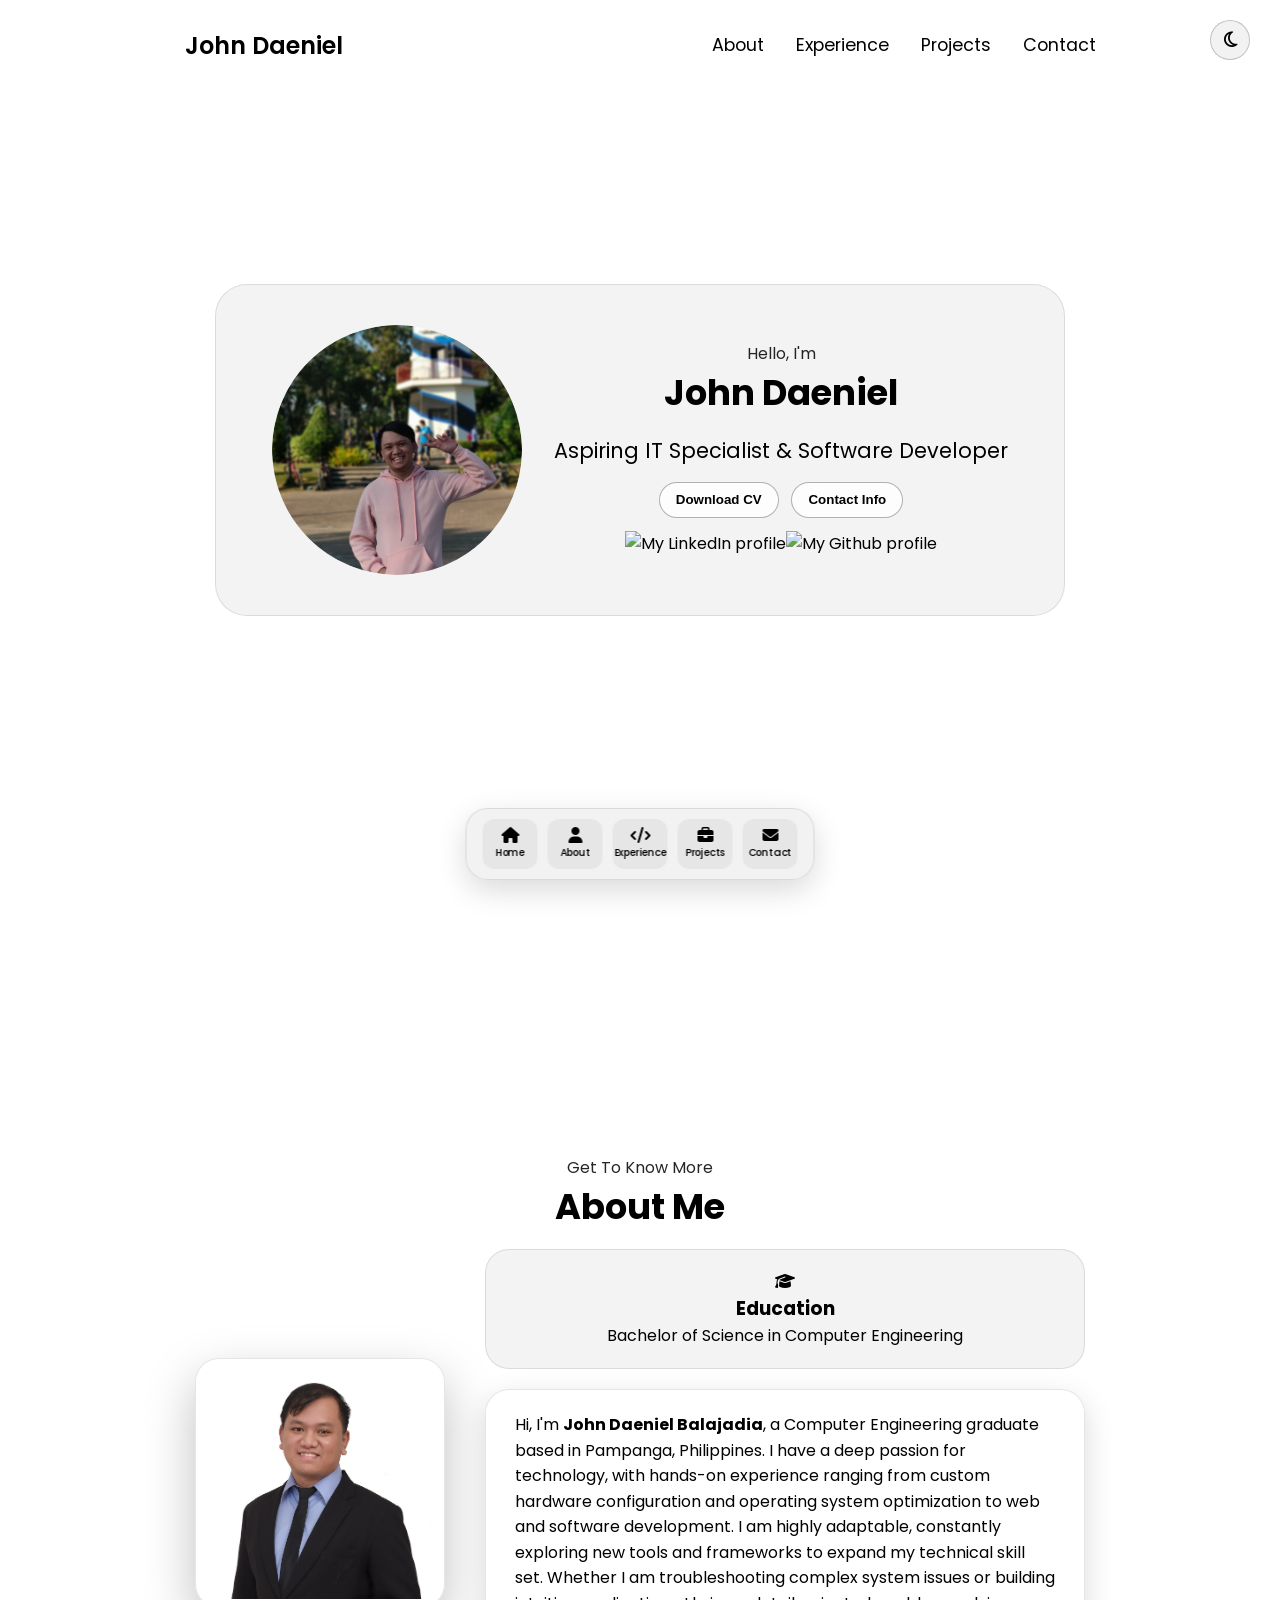
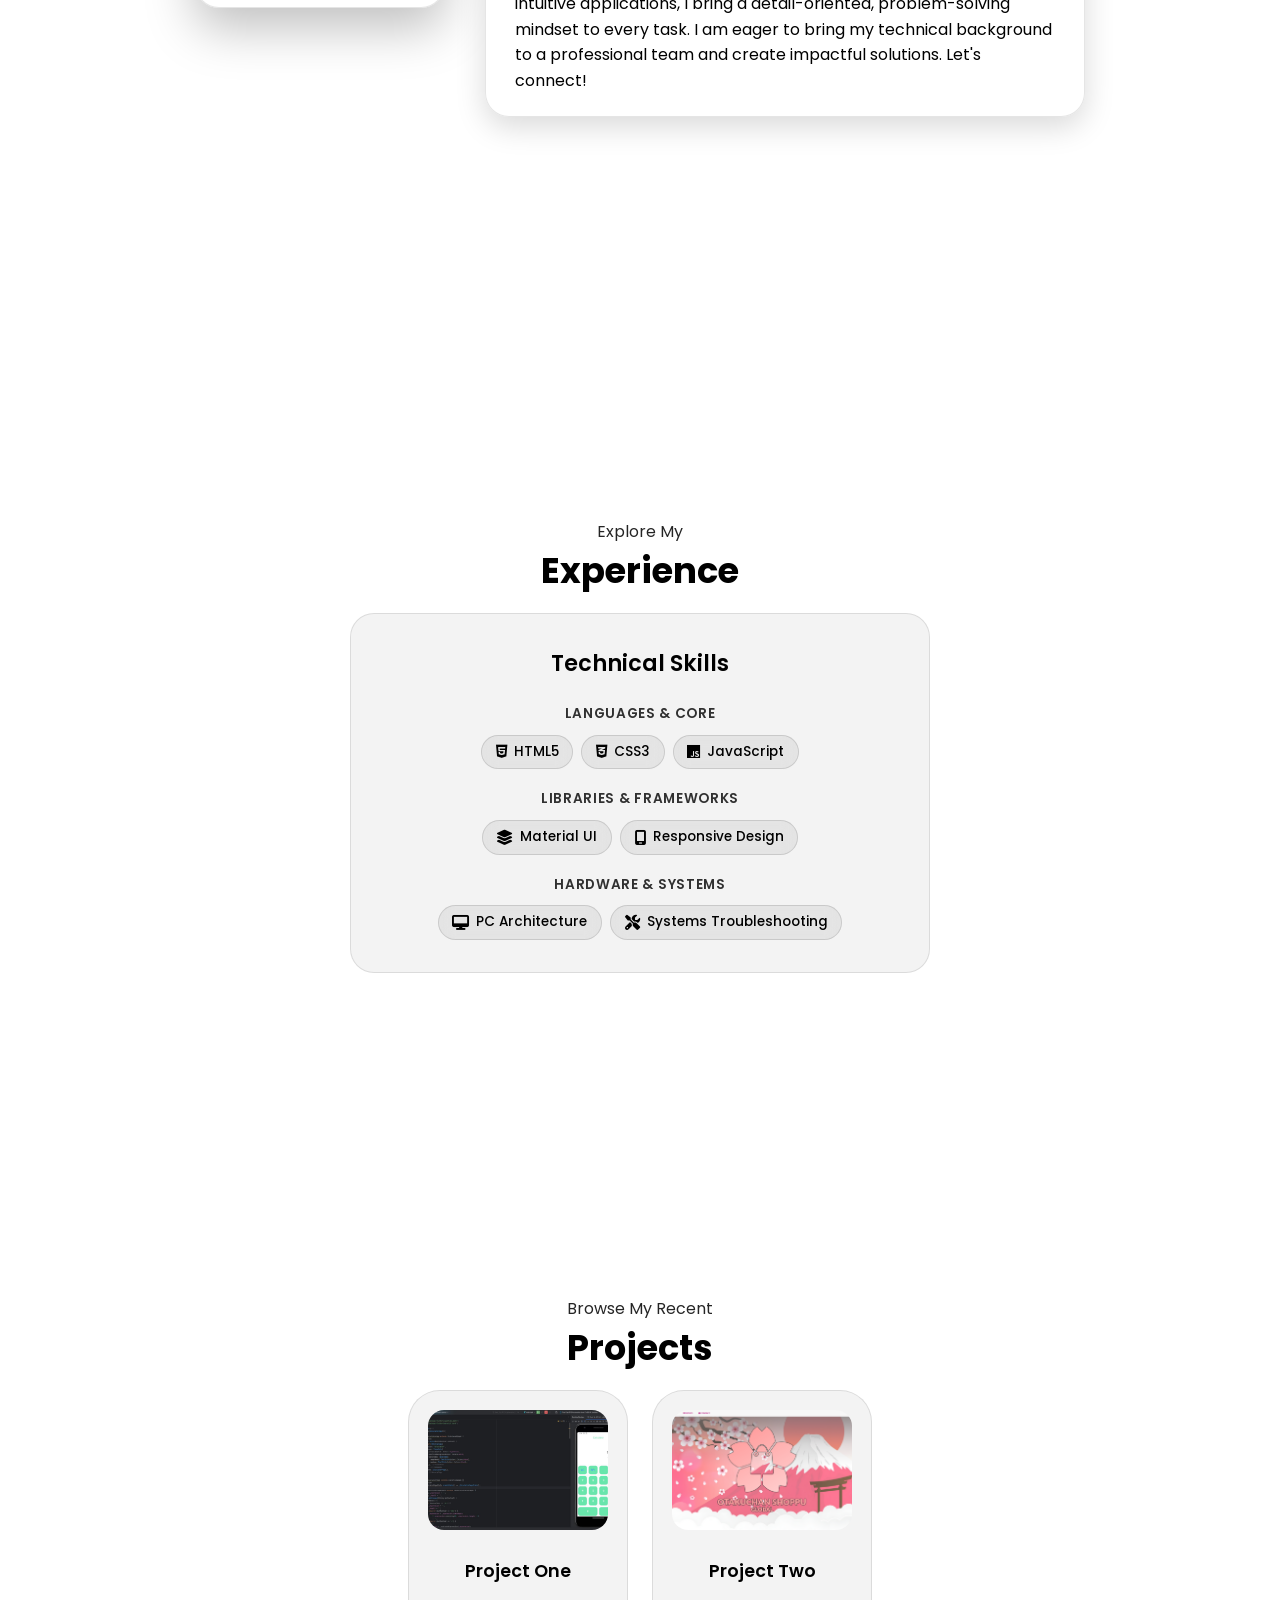
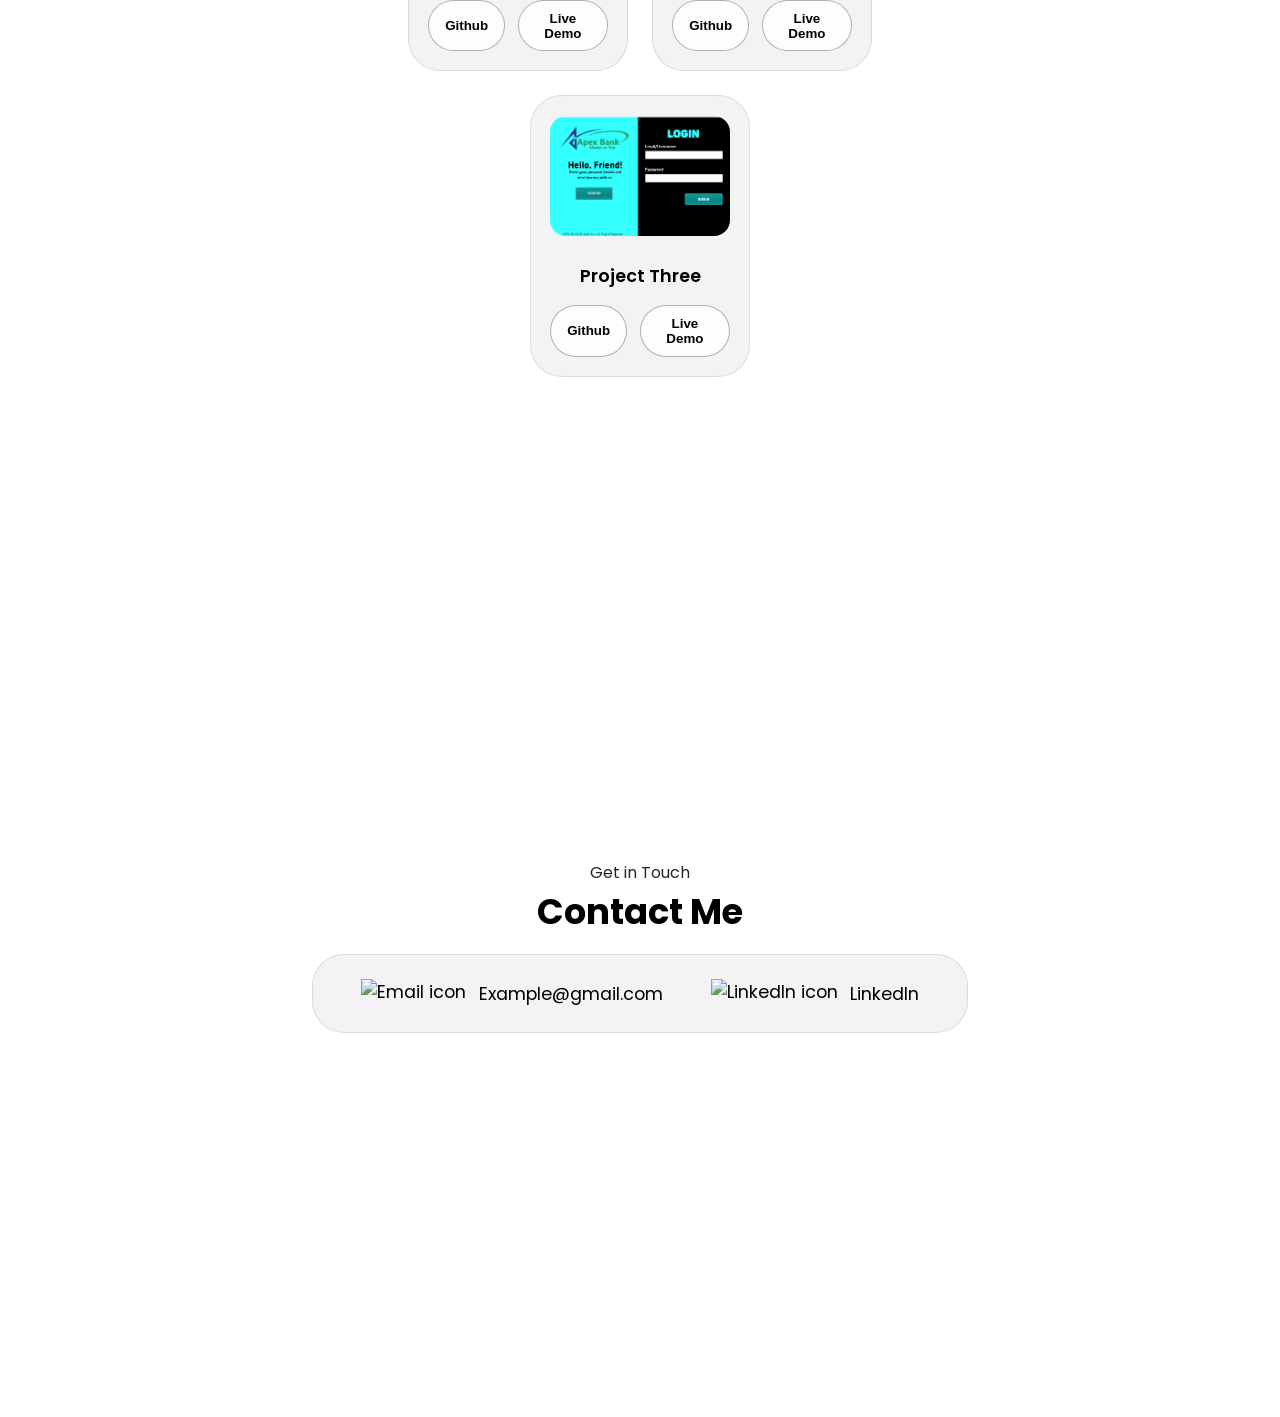
==== commit ade43f2a: "Fixed: Spacing and comments about html" ====
--- a/index.html
+++ b/index.html
@@ -4,22 +4,20 @@
     <meta charset="UTF-8" />
     <meta http-equiv="X-UA-Compatible" content="IE=edge" />
     <meta name="viewport" content="width=device-width, initial-scale=1.0" />
-    <title>John Daeniel - Portfolio</title>
+    <title>My Portfolio</title>
     <link rel="stylesheet" href="style.css" />
-    <link rel="stylesheet" href="https://cdnjs.cloudflare.com/ajax/libs/font-awesome/6.4.0/css/all.min.css" />
-    <link rel="shortcut icon" type="image/x-icon" href="./assets/circle-j.ico"/>
+    <link rel="stylesheet" href="mediaqueries.css" />
+    <link
+      rel="stylesheet"
+      href="https://cdnjs.cloudflare.com/ajax/libs/font-awesome/6.5.1/css/all.min.css"
+    />
   </head>
-  <body class="darkMode">
-  
-    <div id="wallpaperTransition" class="wallpaper-transition">
-      <i class="fa-solid fa-rotate"></i>
-    </div>
-
+  <body>
+    <!-- Desktop Navigation -->
     <nav id="desktopNav">
       <div class="logo">John Daeniel</div>
       <div>
         <ul class="navLinks">
-          <li><a href="#profile">Home</a></li>
           <li><a href="#about">About</a></li>
           <li><a href="#experience">Experience</a></li>
           <li><a href="#projects">Projects</a></li>
@@ -28,35 +26,12 @@
       </div>
     </nav>
 
-    <div id="wallpaperControls" class="wallpaperControls">
-      <div id="wallpaperSourceInfo" class="wallpaperSourceInfo">
-        <span id="sourceText">Image Source</span>
-        <span id="postCountInfo">Loading...</span>
-      </div>
-
-      <div id="guiContainer" class="guiContainer">
-        <button id="rerollBtn" class="guiBtn">reroll <i class="fa-solid fa-rotate"></i></button>
-        <button id="hideGuiBtn" class="guiBtn">hide gui <i class="fa-solid fa-eye-slash"></i></button>
-      </div>
-    </div>
-
-    <button id="themeToggle" class="themeToggleBtn" title="Toggle Light/Dark Mode">
-      <i class="fa-solid fa-moon"></i>
-    </button>
-
-    <div id="projectModal" class="project-modal">
-      <div class="project-modal-content">
-        <div class="project-modal-header">
-          <span id="modalTitle">Project Preview</span>
-          <button id="closeModalBtn" class="close-modal-btn"><i class="fa-solid fa-xmark"></i></button>
-        </div>
-        <div class="project-modal-body">
-          <iframe id="projectIframe" src="" frameborder="0"></iframe>
-          <img id="projectImgPreview" src="" alt="Project Preview" style="display:none;" />
-        </div>
-      </div>
-    </div>
-    
+    <!-- Theme Toggle Button -->
+    <div id="themeToggle" class="themeToggleBtn">
+      <i class="fa-regular fa-moon"></i>
+    </div>
+
+    <!-- Hero / Profile Section -->
     <section id="profile">
       <div class="oledHeroBox">
         <div class="sectionPicContainer">
@@ -64,145 +39,265 @@
         </div>
         <div class="sectionText">
           <p class="sectionTextP1">Hello, I'm</p>
-          <h1 class="title">John Daeniel Balajadia</h1>
-          <p class="sectionTextP2">Computer Engineer</p>
+          <h1 class="title">John Daeniel</h1>
+          <p class="sectionTextP2">Aspiring IT Specialist & Software Developer</p>
           <div class="btnContainer">
-            <button class="btn btnColor2" onclick="window.open('./assets/Balajadia_John_Daeniel_Resume.pdf')">Download Resume</button>
-            <button class="btn btnColor1" onclick="location.href='#contact'">Contact Info</button>
-          </div>
-        </div>
-      </div>
-    </section>
-
+            <button
+              class="btn btnColor2"
+              onclick="window.open('./assets/resume-example.pdf')"
+            >
+              Download CV
+            </button>
+            <button class="btn btnColor1" onclick="location.href='./#contact'">
+              Contact Info
+            </button>
+          </div>
+          <div id="socialsContainer">
+            <img
+              src="./assets/linkedin.png"
+              alt="My LinkedIn profile"
+              class="icon"
+              onclick="location.href='https://linkedin.com/'"
+            />
+            <img
+              src="./assets/github.png"
+              alt="My Github profile"
+              class="icon"
+              onclick="location.href='https://github.com/'"
+            />
+          </div>
+        </div>
+      </div>
+    </section>
+
+    <!-- About Section -->
     <section id="about">
       <p class="sectionTextP1">Get To Know More</p>
       <h1 class="title">About Me</h1>
       <div class="sectionContainer">
-        <div class="sectionPicContainer">
-          <img src="./assets/about-pic.png" alt="Profile picture" class="aboutPic" />
-        </div>
+        <img
+          src="./assets/about-pic.png"
+          alt="Profile picture"
+          class="aboutPic"
+        />
         <div class="aboutDetailsContainer">
           <div class="detailsContainer">
-            <i class="fa-solid fa-graduation-cap sectionIcon" style="font-size: 1.8rem; margin-bottom: 0.5rem;"></i>
+            <i class="fa-solid fa-graduation-cap"></i>
             <h3>Education</h3>
             <p>Bachelor of Science in Computer Engineering</p>
           </div>
           <div class="textContainer">
             <p>
-              Hi, I'm <b>John Daeniel Balajadia</b>, a Computer Engineering graduate based in Pampanga in 2025, Philippines. 
-              I have a deep passion for technology, with hands-on experience ranging from custom hardware configuration and operating system optimization to web and software development.
-              I am highly adaptable, constantly exploring new tools and frameworks to expand my technical skill set. Whether I am troubleshooting complex system issues or
-              building intuitive applications, I bring a detail-oriented, problem-solving mindset to every task. 
-              I am eager to bring my technical background to a professional team and create impactful solutions. Let's connect!
+              Hi, I'm <b>John Daeniel Balajadia</b>, a Computer Engineering graduate based in Pampanga, Philippines. I have a deep passion for technology, with hands-on experience ranging from custom hardware configuration and operating system optimization to web and software development. I am highly adaptable, constantly exploring new tools and frameworks to expand my technical skill set. Whether I am troubleshooting complex system issues or building intuitive applications, I bring a detail-oriented, problem-solving mindset to every task. I am eager to bring my technical background to a professional team and create impactful solutions. Let's connect!
             </p>
           </div>
         </div>
       </div>
     </section>
 
-<div class="experienceDetailsContainer">
-      <div class="detailsContainer">
-        <h2 class="experienceSubTitle">Technical Skills</h2>
-
-        <div class="skills-category">
-          <h3>Languages & Core</h3>
-          <div class="skills-grid">
-            <div class="skill-badge"><i class="fa-brands fa-html5"></i> HTML5</div>
-            <div class="skill-badge"><i class="fa-brands fa-css3-alt"></i> CSS3</div>
-            <div class="skill-badge"><i class="fa-brands fa-js"></i> JavaScript</div>
-          </div>
-        </div>
-
-        <div class="skills-category">
-          <h3>Libraries & Frameworks</h3>
-          <div class="skills-grid">
-            <div class="skill-badge"><i class="fa-solid fa-layer-group"></i> Material UI</div>
-            <div class="skill-badge"><i class="fa-solid fa-mobile-screen"></i> Responsive Design</div>
-          </div>
-        </div>
-
-        <div class="skills-category">
-          <h3>Hardware & Systems</h3>
-          <div class="skills-grid">
-            <div class="skill-badge"><i class="fa-solid fa-desktop"></i> PC Architecture</div>
-            <div class="skill-badge"><i class="fa-solid fa-screwdriver-wrench"></i> Systems Troubleshooting</div>
-          </div>
-        </div>
-      </div>
-    </div>
-
+    <!-- Experience / Technical Skills Section -->
+    <section id="experience">
+      <p class="sectionTextP1">Explore My</p>
+      <h1 class="title">Experience</h1>
+      <div class="experienceDetailsContainer">
+        <div class="detailsContainer">
+          <h2 class="experienceSubTitle">Technical Skills</h2>
+
+          <div class="skills-category">
+            <h3>Languages & Core</h3>
+            <div class="skills-grid">
+              <div class="skill-badge"><i class="fa-brands fa-html5"></i> HTML5</div>
+              <div class="skill-badge"><i class="fa-brands fa-css3-alt"></i> CSS3</div>
+              <div class="skill-badge"><i class="fa-brands fa-js"></i> JavaScript</div>
+            </div>
+          </div>
+
+          <div class="skills-category">
+            <h3>Libraries & Frameworks</h3>
+            <div class="skills-grid">
+              <div class="skill-badge"><i class="fa-solid fa-layer-group"></i> Material UI</div>
+              <div class="skill-badge"><i class="fa-solid fa-mobile-screen"></i> Responsive Design</div>
+            </div>
+          </div>
+
+          <div class="skills-category">
+            <h3>Hardware & Systems</h3>
+            <div class="skills-grid">
+              <div class="skill-badge"><i class="fa-solid fa-desktop"></i> PC Architecture</div>
+              <div class="skill-badge"><i class="fa-solid fa-screwdriver-wrench"></i> Systems Troubleshooting</div>
+            </div>
+          </div>
+        </div>
+      </div>
+    </section>
+
+    <!-- Projects Section -->
     <section id="projects">
       <p class="sectionTextP1">Browse My Recent</p>
       <h1 class="title">Projects</h1>
-      <div class="aboutContainers">
-        <div class="colorContainer">
-          <img src="./assets/project-1.png" alt="Project 1" class="projectImg" />
-          <h2 class="projectTitle">Project Calculator</h2>
-          <p style="font-size: 0.85rem; margin-bottom: 1rem;">Android app Calculator</p>
-          <button class="btn btnColor2 projectBtn" onclick="openModal('./assets/project-1.png', 'image', 'Project Calculator')">View Image</button>
-        </div>
-        <div class="colorContainer">
-          <img src="./assets/project-2.png" alt="Project 2" class="projectImg" />
-          <h2 class="projectTitle">Project Website</h2>
-          <p style="font-size: 0.85rem; margin-bottom: 1rem;">Web Development Site</p>
-          <button class="btn btnColor2 projectBtn" onclick="openModal('./assets/WebDev/WebDev.html', 'iframe', 'Project Website')">View Site</button>
-        </div>
-        <div class="colorContainer">
-          <img src="./assets/project-3.png" alt="Project 3" class="projectImg" />
-          <h2 class="projectTitle">Project Java App</h2>
-          <p style="font-size: 0.85rem; margin-bottom: 1rem;">Banking System</p>
-          <button class="btn btnColor2 projectBtn" onclick="openModal('./assets/BS/bankingSystem.html', 'iframe', 'Project Java App')">View Images</button>
-        </div>
-        <div class="colorContainer">
-          <img src="./assets/project-4.png" alt="Project 4" class="projectImg" />
-          <h2 class="projectTitle">Project Android App</h2>
-          <p style="font-size: 0.85rem; margin-bottom: 1rem;">Android To-do List</p>
-          <button class="btn btnColor2 projectBtn" onclick="openModal('./assets/project-4.png', 'image', 'Project Android App')">View Image</button>
-        </div>
-      </div>
-    </section>
-
-<section id="contact">
+      <div class="experienceDetailsContainer">
+        <div class="aboutContainers">
+          <div class="detailsContainer colorContainer">
+            <div class="articleContainer">
+              <img
+                src="./assets/project-1.png"
+                alt="Project 1"
+                class="projectImg"
+              />
+            </div>
+            <h2 class="experienceSubTitle projectTitle">Project One</h2>
+            <div class="btnContainer">
+              <button
+                class="btn btnColor2 projectBtn"
+                onclick="location.href='https://github.com/'"
+              >
+                Github
+              </button>
+              <button
+                class="btn btnColor2 projectBtn"
+                onclick="location.href='https://github.com/'"
+              >
+                Live Demo
+              </button>
+            </div>
+          </div>
+          <div class="detailsContainer colorContainer">
+            <div class="articleContainer">
+              <img
+                src="./assets/project-2.png"
+                alt="Project 2"
+                class="projectImg"
+              />
+            </div>
+            <h2 class="experienceSubTitle projectTitle">Project Two</h2>
+            <div class="btnContainer">
+              <button
+                class="btn btnColor2 projectBtn"
+                onclick="location.href='https://github.com/'"
+              >
+                Github
+              </button>
+              <button
+                class="btn btnColor2 projectBtn"
+                onclick="location.href='https://github.com/'"
+              >
+                Live Demo
+              </button>
+            </div>
+          </div>
+          <div class="detailsContainer colorContainer">
+            <div class="articleContainer">
+              <img
+                src="./assets/project-3.png"
+                alt="Project 3"
+                class="projectImg"
+              />
+            </div>
+            <h2 class="experienceSubTitle projectTitle">Project Three</h2>
+            <div class="btnContainer">
+              <button
+                class="btn btnColor2 projectBtn"
+                onclick="location.href='https://github.com/'"
+              >
+                Github
+              </button>
+              <button
+                class="btn btnColor2 projectBtn"
+                onclick="location.href='https://github.com/'"
+              >
+                Live Demo
+              </button>
+            </div>
+          </div>
+        </div>
+      </div>
+    </section>
+
+    <!-- Contact Section -->
+    <section id="contact">
       <p class="sectionTextP1">Get in Touch</p>
       <h1 class="title">Contact Me</h1>
       <div class="contactInfoUpperContainer">
         <div class="contactInfoContainer">
-          <i class="fa-solid fa-envelope contactIcon"></i>
-          <p><a href="mailto:johndaeniel01@gmail.com">johndaeniel01@gmail.com</a></p>
+          <img
+            src="./assets/email.png"
+            alt="Email icon"
+            class="icon contactIcon emailIcon"
+          />
+          <p><a href="mailto:examplemail@gmail.com">Example@gmail.com</a></p>
         </div>
         <div class="contactInfoContainer">
-          <i class="fa-solid fa-phone contactIcon"></i>
-          <p><a href="tel:+639210205792">+63 921 020 5792</a></p>
-        </div>
-        <div class="contactInfoContainer">
-          <i class="fa-brands fa-linkedin contactIcon"></i>
-          <p><a href="https://www.linkedin.com/in/john-daeniel-balajadia-ba497a313/" target="_blank">John Daeniel Balajadia</a></p>
-        </div>
-      </div>
-    </section>
-
-    <nav class="iosDock">
-      <a href="#profile" class="dockItem" title="Home">
+          <img
+            src="./assets/linkedin.png"
+            alt="LinkedIn icon"
+            class="icon contactIcon"
+          />
+          <p><a href="https://www.linkedin.com">LinkedIn</a></p>
+        </div>
+      </div>
+    </section>
+
+    <!-- iOS Bottom Dock -->
+    <div class="iosDock">
+      <a href="#profile" class="dockItem">
         <i class="fa-solid fa-house"></i>
-        <span class="dockLabel">John</span>
-      </a>
-      <a href="#about" class="dockItem" title="About">
+        <span class="dockLabel">Home</span>
+      </a>
+      <a href="#about" class="dockItem">
         <i class="fa-solid fa-user"></i>
         <span class="dockLabel">About</span>
       </a>
-      <a href="#experience" class="dockItem" title="Experience">
+      <a href="#experience" class="dockItem">
         <i class="fa-solid fa-code"></i>
         <span class="dockLabel">Experience</span>
       </a>
-      <a href="#projects" class="dockItem" title="Projects">
+      <a href="#projects" class="dockItem">
         <i class="fa-solid fa-briefcase"></i>
         <span class="dockLabel">Projects</span>
       </a>
-      <a href="#contact" class="dockItem" title="Contact">
+      <a href="#contact" class="dockItem">
         <i class="fa-solid fa-envelope"></i>
         <span class="dockLabel">Contact</span>
       </a>
-    </nav>
+    </div>
+
+    <!-- Wallpaper GUI Controls -->
+    <div class="wallpaperControls">
+      <div class="wallpaperSourceInfo">
+        <span id="wallpaperSourceText">Loading wallpaper...</span>
+        <a id="wallpaperOriginalLink" href="#" target="_blank" rel="noopener noreferrer">View Original</a>
+      </div>
+      <div class="guiContainer">
+        <button id="rerollBtn" class="guiBtn" title="Reroll Wallpaper">
+          <i class="fa-solid fa-rotate-right"></i>
+          <span>Reroll</span>
+        </button>
+        <button id="toggleGuiBtn" class="guiBtn" title="Toggle GUI">
+          <i class="fa-solid fa-eye-slash"></i>
+          <span>Hide GUI</span>
+        </button>
+      </div>
+    </div>
+
+    <!-- Wallpaper Transition Overlay -->
+    <div class="wallpaper-transition">
+      <i class="fa-solid fa-spinner"></i>
+    </div>
+
+    <!-- Interactive Project Modal -->
+    <div id="projectModal" class="project-modal">
+      <div class="project-modal-content">
+        <div class="project-modal-header">
+          <span id="modalProjectTitle">Project Preview</span>
+          <button id="closeModalBtn" class="close-modal-btn">
+            <i class="fa-solid fa-xmark"></i>
+          </button>
+        </div>
+        <div class="project-modal-body">
+          <iframe id="modalIframe" src="" frameborder="0"></iframe>
+        </div>
+      </div>
+    </div>
 
     <script src="script.js"></script>
   </body>
--- a/style.css
+++ b/style.css
@@ -1,5 +1,6 @@
 @import url("https://fonts.googleapis.com/css2?family=Poppins:wght@300;400;500;600&display=swap");
 
+/* Base & Reset */
 * {
   margin: 0;
   padding: 0;
@@ -46,6 +47,7 @@
   color: inherit !important;
 }
 
+/* Navigation & Theme Controls */
 #desktopNav {
   display: flex;
   justify-content: space-around;
@@ -104,14 +106,18 @@
   -webkit-backdrop-filter: blur(10px);
 }
 
+/* Layout & Sections */
 section {
   min-height: 100vh;
   min-height: 100dvh;
-  padding: 12vh 8vw;
+  padding: 100px 2rem 140px;
   display: flex;
   flex-direction: column;
   justify-content: center;
   align-items: center;
+  position: relative;
+  width: 100%;
+  box-sizing: border-box;
 }
 
 .title {
@@ -120,6 +126,13 @@
   margin-bottom: 1rem;
 }
 
+.sectionTextP1 {
+  text-align: center;
+  font-size: 1rem;
+  opacity: 0.85;
+}
+
+/* Profile Section */
 #profile {
   padding: 0 !important;
   width: 100vw;
@@ -230,22 +243,36 @@
   filter: invert(1);
 }
 
+/* About Section */
+#about {
+  min-height: 100vh;
+  min-height: 100dvh;
+  display: flex;
+  flex-direction: column;
+  justify-content: center;
+  align-items: center;
+  padding: 120px 2rem 140px;
+  box-sizing: border-box;
+}
+
 .sectionContainer {
   display: flex;
-  flex-wrap: wrap;
-  gap: 3rem;
-  align-items: center;
-  justify-content: center;
+  flex-direction: row;
+  align-items: center;
+  justify-content: center;
+  gap: 2.5rem;
   width: 100%;
-  max-width: 1000px;
+  max-width: 950px;
+  margin: 0 auto;
 }
 
 .aboutPic {
+  width: 250px;
+  height: 250px;
+  flex-shrink: 0;
   border-radius: 1.5rem;
-  width: 280px;
-  height: 280px;
   object-fit: cover;
-  padding: 10px;
+  padding: 8px;
   backdrop-filter: blur(10px);
   -webkit-backdrop-filter: blur(10px);
   transition: background 0.3s ease, border-color 0.3s ease, box-shadow 0.3s ease;
@@ -266,16 +293,17 @@
 .aboutDetailsContainer {
   display: flex;
   flex-direction: column;
-  gap: 1.5rem;
+  gap: 1.25rem;
   flex: 1;
-  min-width: 320px;
+  max-width: 600px;
 }
 
 .detailsContainer {
-  padding: 1.5rem;
-  border-radius: 2rem;
+  padding: 1.2rem 1.8rem;
+  border-radius: 1.5rem;
   text-align: center;
   transition: background 0.3s ease, border-color 0.3s ease;
+  width: 100%;
 }
 
 body:not(.darkMode) .detailsContainer {
@@ -296,9 +324,9 @@
 }
 
 #about .textContainer {
-  padding: 1.8rem;
+  padding: 1.4rem 1.8rem;
   border-radius: 1.5rem;
-  line-height: 1.7;
+  line-height: 1.6;
   box-shadow: 0 10px 30px rgba(0, 0, 0, 0.15);
   backdrop-filter: blur(25px);
   -webkit-backdrop-filter: blur(25px);
@@ -318,29 +346,39 @@
   text-shadow: 0 1px 3px rgba(0, 0, 0, 0.8);
 }
 
+/* Experience Section */
+#experience {
+  min-height: 100vh;
+  min-height: 100dvh;
+  display: flex;
+  flex-direction: column;
+  justify-content: center;
+  align-items: center;
+  padding: 140px 2rem 140px;
+  box-sizing: border-box;
+  scroll-margin-top: 5vh;
+}
+
 .experienceDetailsContainer {
+  display: flex;
+  justify-content: center;
+  align-items: center;
   width: 100%;
-  max-width: 600px;
+  max-width: 580px;
+  margin: 0 auto;
 }
 
 #experience .detailsContainer {
   width: 100%;
-  padding: 2.5rem;
+  padding: 2rem 2.5rem;
+  margin: 0 auto;
 }
 
 .experienceSubTitle {
   font-weight: 600;
   font-size: 1.4rem;
-  margin-bottom: 2rem;
+  margin-bottom: 1.5rem;
   text-align: center;
-}
-
-.articleContainer {
-  display: grid;
-  grid-template-columns: repeat(3, 1fr);
-  gap: 1.5rem;
-  justify-items: center;
-  width: 100%;
 }
 
 .skills-category {
@@ -348,8 +386,12 @@
   text-align: center;
 }
 
+.skills-category:first-of-type {
+  margin-top: 0;
+}
+
 .skills-category h3 {
-  font-size: 0.9rem;
+  font-size: 0.85rem;
   font-weight: 600;
   text-transform: uppercase;
   letter-spacing: 0.05em;
@@ -380,15 +422,25 @@
   transition: transform 0.2s ease, background-color 0.2s ease;
 }
 
+body:not(.darkMode) .skill-badge {
+  background: rgba(0, 0, 0, 0.06);
+  border: 1px solid rgba(0, 0, 0, 0.12);
+}
+
 .skill-badge:hover {
   transform: translateY(-2px);
-  background: rgba(255, 255, 255, 0.2);
+  background: rgba(255, 255, 255, 0.25);
+}
+
+body:not(.darkMode) .skill-badge:hover {
+  background: rgba(0, 0, 0, 0.12);
 }
 
 .skill-badge i {
   font-size: 0.95rem;
 }
 
+/* Projects Section */
 #projects .aboutContainers {
   display: flex;
   flex-wrap: wrap;
@@ -431,6 +483,7 @@
   margin: 0.5rem 0;
 }
 
+/* Contact Section */
 .contactInfoUpperContainer {
   display: flex;
   flex-wrap: wrap;
@@ -461,6 +514,7 @@
   font-size: 1.1rem;
 }
 
+/* iOS Bottom Dock */
 .iosDock {
   position: fixed;
   bottom: 20px;
@@ -535,6 +589,7 @@
   display: none;
 }
 
+/* Wallpaper Controls & Transition Overlay */
 .wallpaperControls {
   position: fixed;
   bottom: 25px;
@@ -649,6 +704,7 @@
   animation: spin-anim 1s linear infinite;
 }
 
+/* Project Modals */
 .project-modal {
   position: fixed;
   top: 0;
@@ -740,6 +796,7 @@
   object-fit: contain;
 }
 
+/* Responsive Media Queries */
 @media (max-width: 900px) {
   section {
     padding: 10vh 6vw;
@@ -766,10 +823,6 @@
   .aboutPic {
     width: 220px;
     height: 220px;
-  }
-
-  .articleContainer {
-    grid-template-columns: repeat(2, 1fr);
   }
 
   .colorContainer {
@@ -857,11 +910,6 @@
 
   #experience .detailsContainer {
     padding: 1.5rem;
-  }
-
-  .articleContainer {
-    grid-template-columns: 1fr;
-    gap: 1rem;
   }
 
   #projects .aboutContainers {
--- a/mediaqueries.css
+++ b/mediaqueries.css
@@ -0,0 +1,103 @@
+@media screen and (max-width: 1400px) {
+  #profile {
+    height: 83vh;
+    margin-bottom: 6rem;
+  }
+  .about-containers {
+    flex-wrap: wrap;
+  }
+  #contact,
+  #projects {
+    height: fit-content;
+  }
+}
+
+@media screen and (max-width: 1200px) {
+  #desktop-nav {
+    display: none;
+  }
+  #hamburger-nav {
+    display: flex;
+  }
+  #experience,
+  .experience-details-container {
+    margin-top: 2rem;
+  }
+  #profile,
+  .section-container {
+    display: block;
+  }
+  .arrow {
+    display: none;
+  }
+  section,
+  .section-container {
+    height: fit-content;
+  }
+  section {
+    margin: 0 5%;
+  }
+  .section__pic-container {
+    width: 275px;
+    height: 275px;
+    margin: 0 auto 2rem;
+  }
+  .about-containers {
+    margin-top: 0;
+  }
+}
+
+@media screen and (max-width: 600px) {
+  #contact,
+  footer {
+    height: 40vh;
+  }
+  #profile {
+    height: 83vh;
+    margin-bottom: 0;
+  }
+  article {
+    font-size: 1rem;
+  }
+  footer nav {
+    height: fit-content;
+    margin-bottom: 2rem;
+  }
+  .about-containers,
+  .contact-info-upper-container,
+  .btn-container {
+    flex-wrap: wrap;
+  }
+  .contact-info-container {
+    margin: 0;
+  }
+  .contact-info-container p,
+  .nav-links li a {
+    font-size: 1rem;
+  }
+  .experience-sub-title {
+    font-size: 1.25rem;
+  }
+  .logo {
+    font-size: 1.5rem;
+  }
+  .nav-links {
+    flex-direction: column;
+    gap: 0.5rem;
+    text-align: center;
+  }
+  .section__pic-container {
+    width: auto;
+    height: 46vw;
+    justify-content: center;
+  }
+  .section__text__p2 {
+    font-size: 1.25rem;
+  }
+  .title {
+    font-size: 2rem;
+  }
+  .text-container {
+    text-align: justify;
+  }
+}
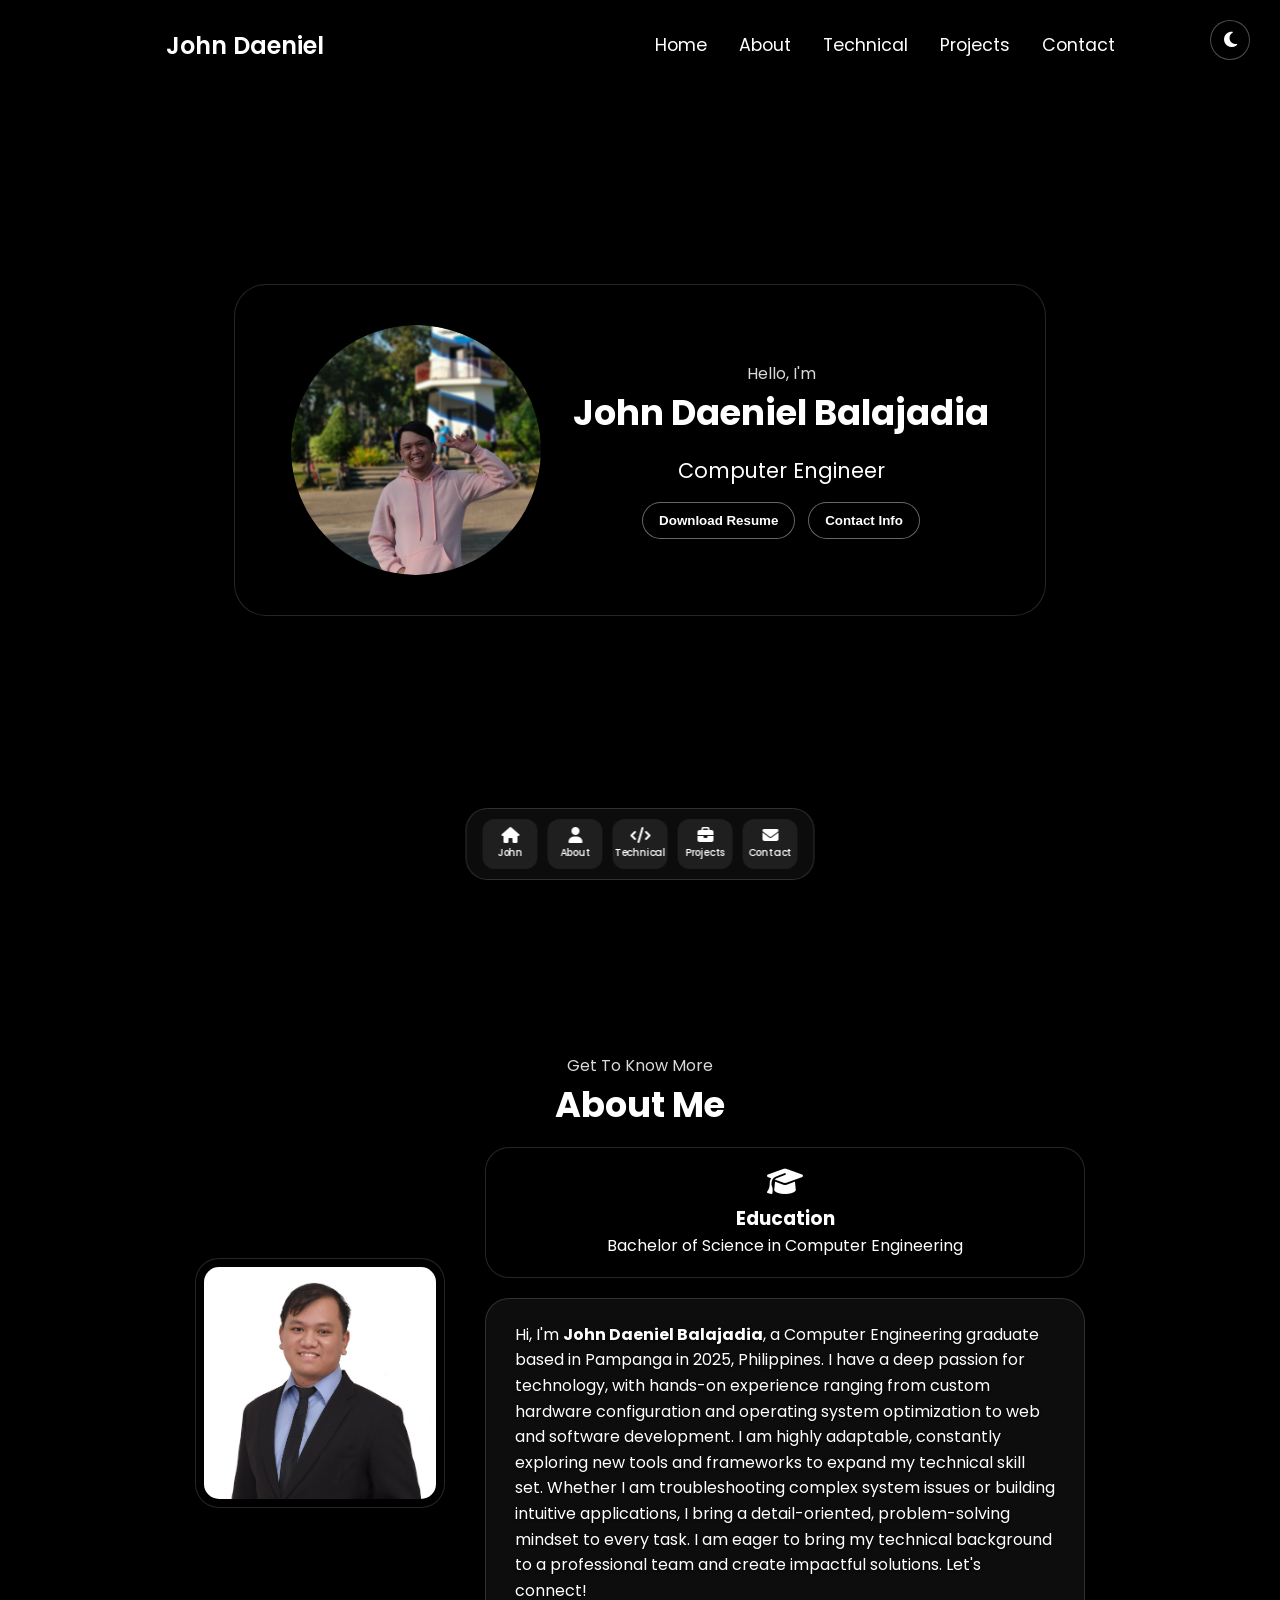
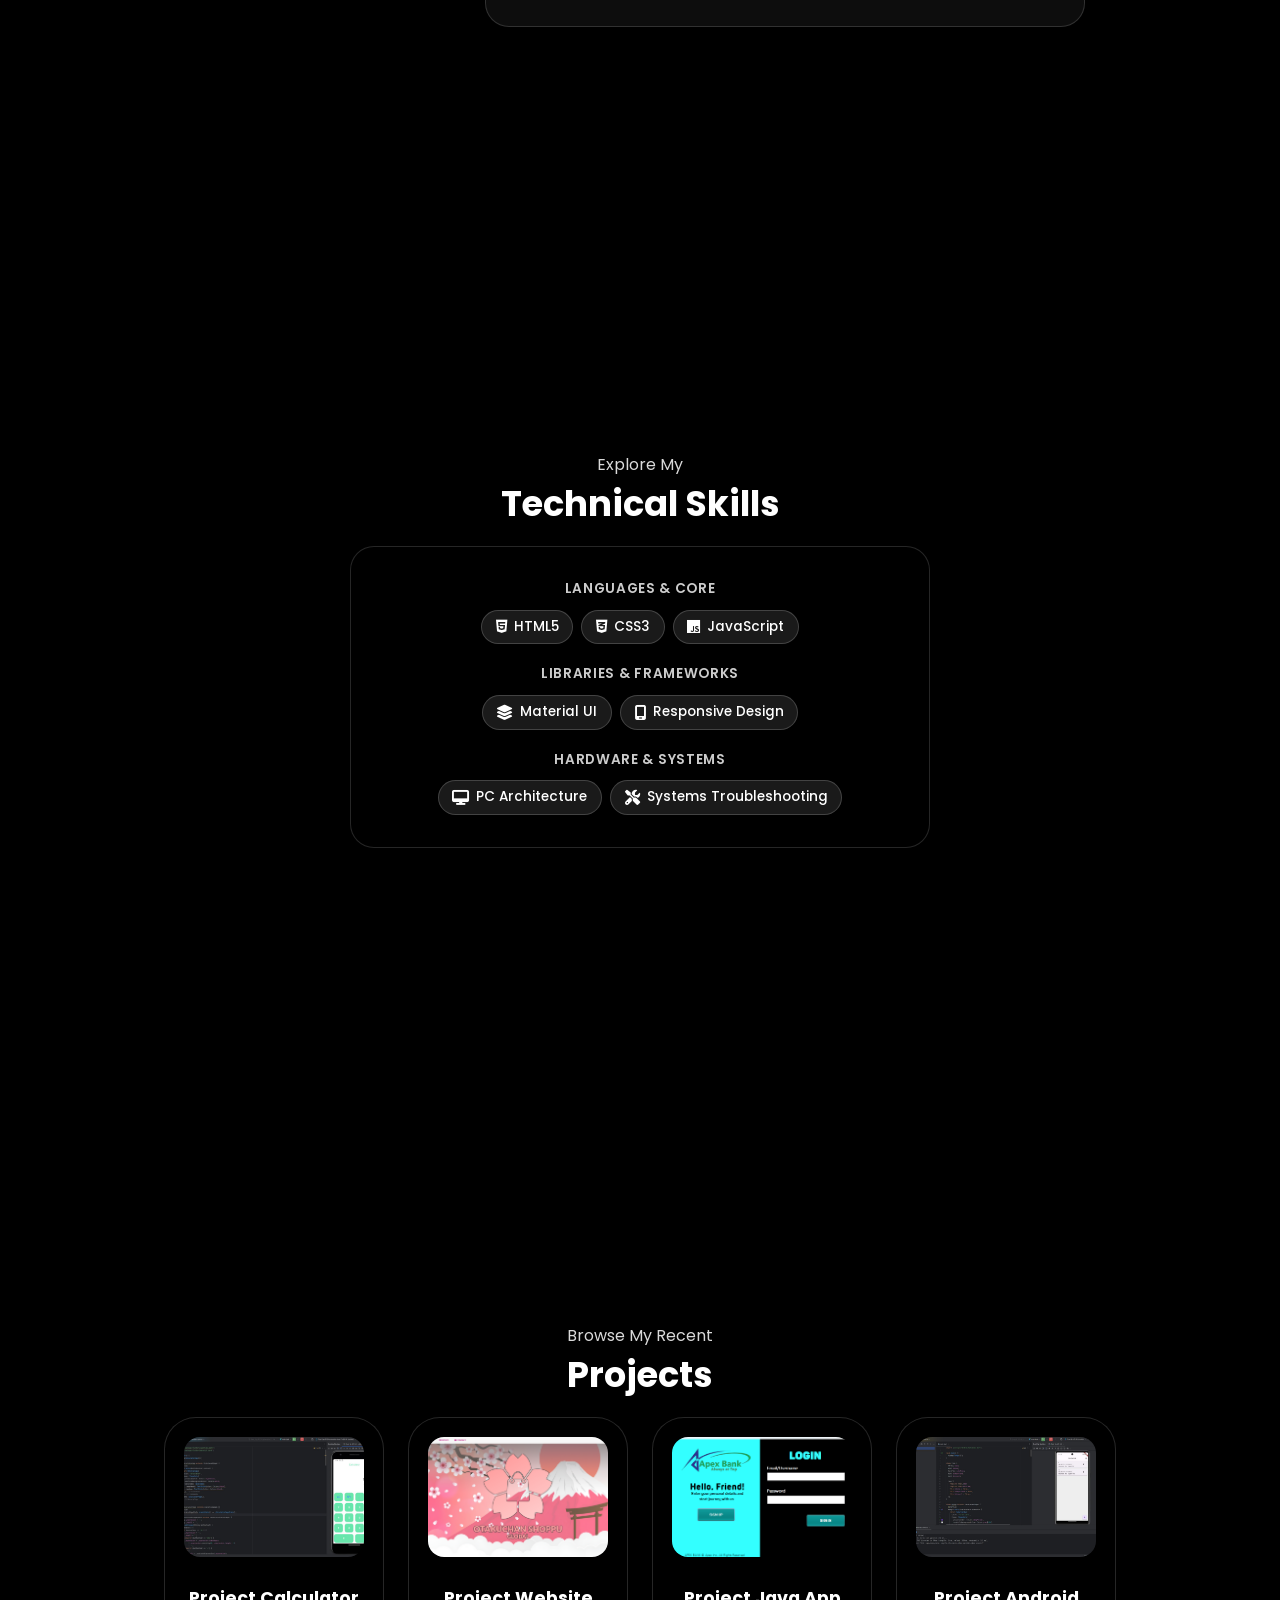
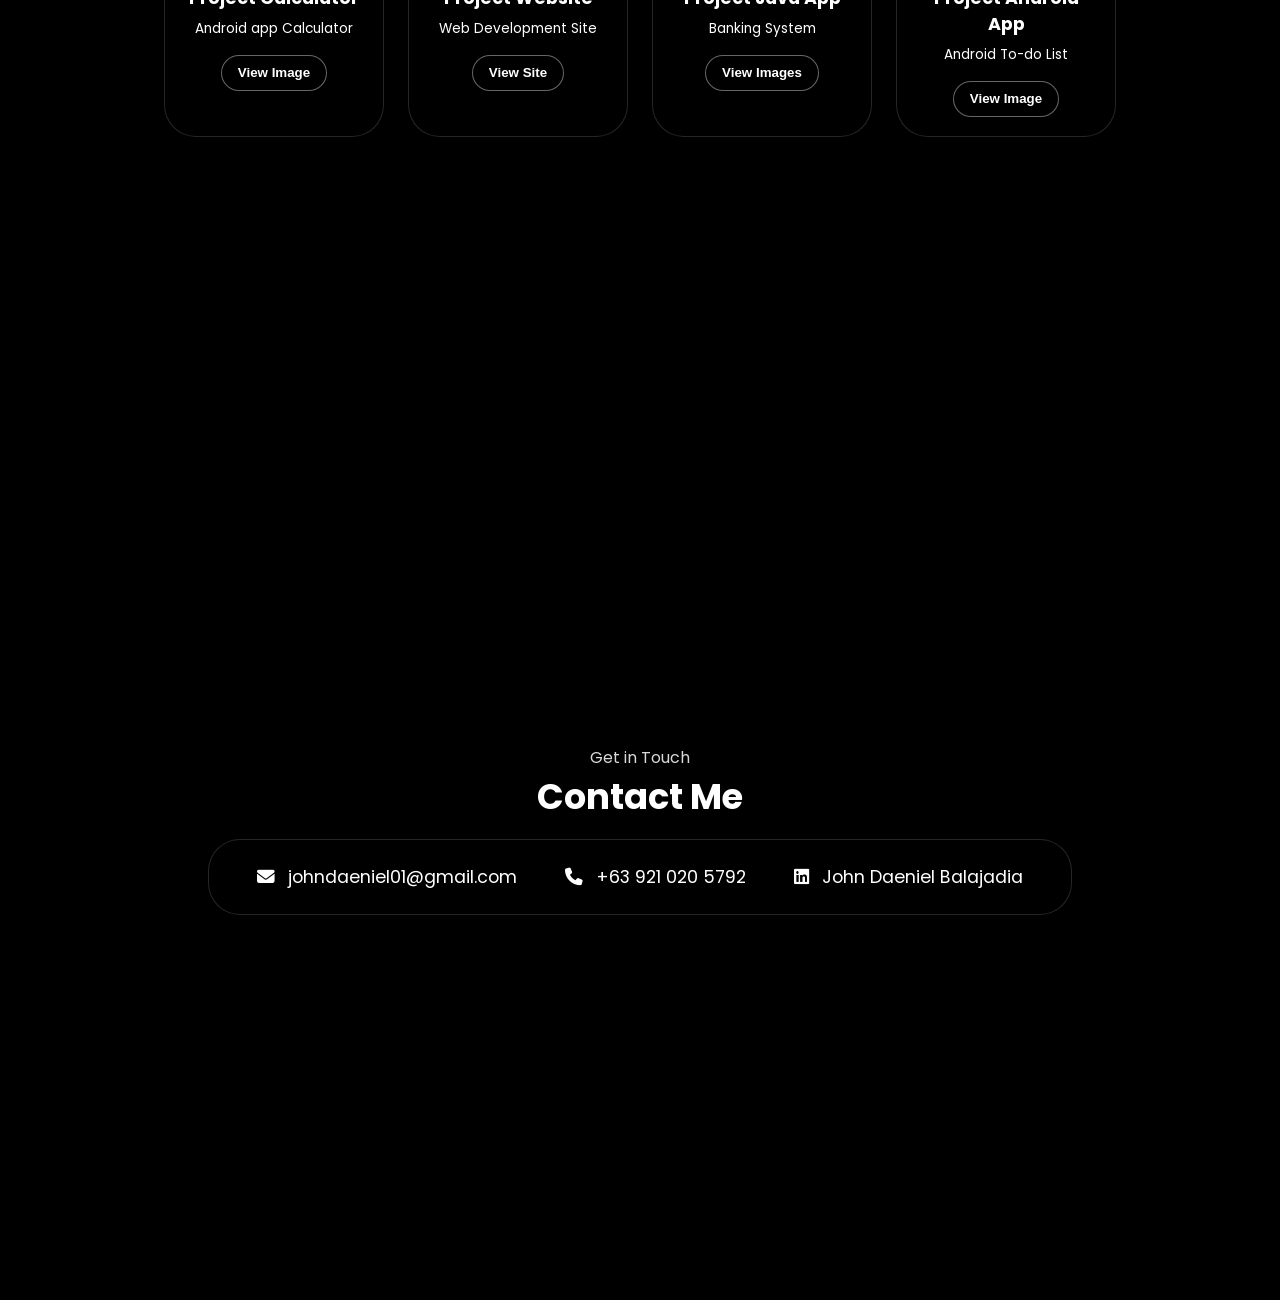
==== commit 21eb5ab8: "Fixed: html is not correct" ====
--- a/index.html
+++ b/index.html
@@ -4,33 +4,64 @@
     <meta charset="UTF-8" />
     <meta http-equiv="X-UA-Compatible" content="IE=edge" />
     <meta name="viewport" content="width=device-width, initial-scale=1.0" />
-    <title>My Portfolio</title>
+    <title>John Daeniel - Portfolio</title>
     <link rel="stylesheet" href="style.css" />
-    <link rel="stylesheet" href="mediaqueries.css" />
-    <link
-      rel="stylesheet"
-      href="https://cdnjs.cloudflare.com/ajax/libs/font-awesome/6.5.1/css/all.min.css"
-    />
+    <link rel="stylesheet" href="https://cdnjs.cloudflare.com/ajax/libs/font-awesome/6.4.0/css/all.min.css" />
+    <link rel="shortcut icon" type="image/x-icon" href="./assets/circle-j.ico"/>
   </head>
-  <body>
+  <body class="darkMode">
+  
+    <!-- Wallpaper Transition Overlay -->
+    <div id="wallpaperTransition" class="wallpaper-transition">
+      <i class="fa-solid fa-rotate"></i>
+    </div>
+
     <!-- Desktop Navigation -->
     <nav id="desktopNav">
       <div class="logo">John Daeniel</div>
       <div>
         <ul class="navLinks">
+          <li><a href="#profile">Home</a></li>
           <li><a href="#about">About</a></li>
-          <li><a href="#experience">Experience</a></li>
+          <li><a href="#experience">Technical</a></li>
           <li><a href="#projects">Projects</a></li>
           <li><a href="#contact">Contact</a></li>
         </ul>
       </div>
     </nav>
 
-    <!-- Theme Toggle Button -->
-    <div id="themeToggle" class="themeToggleBtn">
-      <i class="fa-regular fa-moon"></i>
+    <!-- Wallpaper Controls -->
+    <div id="wallpaperControls" class="wallpaperControls">
+      <div id="wallpaperSourceInfo" class="wallpaperSourceInfo">
+        <span id="sourceText">Image Source</span>
+        <span id="postCountInfo">Loading...</span>
+      </div>
+
+      <div id="guiContainer" class="guiContainer">
+        <button id="rerollBtn" class="guiBtn">reroll <i class="fa-solid fa-rotate"></i></button>
+        <button id="hideGuiBtn" class="guiBtn">hide gui <i class="fa-solid fa-eye-slash"></i></button>
+      </div>
     </div>
 
+    <!-- Theme Toggle -->
+    <button id="themeToggle" class="themeToggleBtn" title="Toggle Light/Dark Mode">
+      <i class="fa-solid fa-moon"></i>
+    </button>
+
+    <!-- Project Preview Modal -->
+    <div id="projectModal" class="project-modal">
+      <div class="project-modal-content">
+        <div class="project-modal-header">
+          <span id="modalTitle">Project Preview</span>
+          <button id="closeModalBtn" class="close-modal-btn"><i class="fa-solid fa-xmark"></i></button>
+        </div>
+        <div class="project-modal-body">
+          <iframe id="projectIframe" src="" frameborder="0"></iframe>
+          <img id="projectImgPreview" src="" alt="Project Preview" style="display:none;" />
+        </div>
+      </div>
+    </div>
+    
     <!-- Hero / Profile Section -->
     <section id="profile">
       <div class="oledHeroBox">
@@ -39,32 +70,11 @@
         </div>
         <div class="sectionText">
           <p class="sectionTextP1">Hello, I'm</p>
-          <h1 class="title">John Daeniel</h1>
-          <p class="sectionTextP2">Aspiring IT Specialist & Software Developer</p>
+          <h1 class="title">John Daeniel Balajadia</h1>
+          <p class="sectionTextP2">Computer Engineer</p>
           <div class="btnContainer">
-            <button
-              class="btn btnColor2"
-              onclick="window.open('./assets/resume-example.pdf')"
-            >
-              Download CV
-            </button>
-            <button class="btn btnColor1" onclick="location.href='./#contact'">
-              Contact Info
-            </button>
-          </div>
-          <div id="socialsContainer">
-            <img
-              src="./assets/linkedin.png"
-              alt="My LinkedIn profile"
-              class="icon"
-              onclick="location.href='https://linkedin.com/'"
-            />
-            <img
-              src="./assets/github.png"
-              alt="My Github profile"
-              class="icon"
-              onclick="location.href='https://github.com/'"
-            />
+            <button class="btn btnColor2" onclick="window.open('./assets/Balajadia_John_Daeniel_Resume.pdf')">Download Resume</button>
+            <button class="btn btnColor1" onclick="location.href='#contact'">Contact Info</button>
           </div>
         </div>
       </div>
@@ -75,34 +85,34 @@
       <p class="sectionTextP1">Get To Know More</p>
       <h1 class="title">About Me</h1>
       <div class="sectionContainer">
-        <img
-          src="./assets/about-pic.png"
-          alt="Profile picture"
-          class="aboutPic"
-        />
+        <div class="sectionPicContainer">
+          <img src="./assets/about-pic.png" alt="Profile picture" class="aboutPic" />
+        </div>
         <div class="aboutDetailsContainer">
           <div class="detailsContainer">
-            <i class="fa-solid fa-graduation-cap"></i>
+            <i class="fa-solid fa-graduation-cap sectionIcon" style="font-size: 1.8rem; margin-bottom: 0.5rem;"></i>
             <h3>Education</h3>
             <p>Bachelor of Science in Computer Engineering</p>
           </div>
           <div class="textContainer">
             <p>
-              Hi, I'm <b>John Daeniel Balajadia</b>, a Computer Engineering graduate based in Pampanga, Philippines. I have a deep passion for technology, with hands-on experience ranging from custom hardware configuration and operating system optimization to web and software development. I am highly adaptable, constantly exploring new tools and frameworks to expand my technical skill set. Whether I am troubleshooting complex system issues or building intuitive applications, I bring a detail-oriented, problem-solving mindset to every task. I am eager to bring my technical background to a professional team and create impactful solutions. Let's connect!
+              Hi, I'm <b>John Daeniel Balajadia</b>, a Computer Engineering graduate based in Pampanga in 2025, Philippines. 
+              I have a deep passion for technology, with hands-on experience ranging from custom hardware configuration and operating system optimization to web and software development.
+              I am highly adaptable, constantly exploring new tools and frameworks to expand my technical skill set. Whether I am troubleshooting complex system issues or
+              building intuitive applications, I bring a detail-oriented, problem-solving mindset to every task. 
+              I am eager to bring my technical background to a professional team and create impactful solutions. Let's connect!
             </p>
           </div>
         </div>
       </div>
     </section>
 
-    <!-- Experience / Technical Skills Section -->
+    <!-- Technical Skills Section -->
     <section id="experience">
       <p class="sectionTextP1">Explore My</p>
-      <h1 class="title">Experience</h1>
+      <h1 class="title">Technical Skills</h1>
       <div class="experienceDetailsContainer">
         <div class="detailsContainer">
-          <h2 class="experienceSubTitle">Technical Skills</h2>
-
           <div class="skills-category">
             <h3>Languages & Core</h3>
             <div class="skills-grid">
@@ -135,80 +145,30 @@
     <section id="projects">
       <p class="sectionTextP1">Browse My Recent</p>
       <h1 class="title">Projects</h1>
-      <div class="experienceDetailsContainer">
-        <div class="aboutContainers">
-          <div class="detailsContainer colorContainer">
-            <div class="articleContainer">
-              <img
-                src="./assets/project-1.png"
-                alt="Project 1"
-                class="projectImg"
-              />
-            </div>
-            <h2 class="experienceSubTitle projectTitle">Project One</h2>
-            <div class="btnContainer">
-              <button
-                class="btn btnColor2 projectBtn"
-                onclick="location.href='https://github.com/'"
-              >
-                Github
-              </button>
-              <button
-                class="btn btnColor2 projectBtn"
-                onclick="location.href='https://github.com/'"
-              >
-                Live Demo
-              </button>
-            </div>
-          </div>
-          <div class="detailsContainer colorContainer">
-            <div class="articleContainer">
-              <img
-                src="./assets/project-2.png"
-                alt="Project 2"
-                class="projectImg"
-              />
-            </div>
-            <h2 class="experienceSubTitle projectTitle">Project Two</h2>
-            <div class="btnContainer">
-              <button
-                class="btn btnColor2 projectBtn"
-                onclick="location.href='https://github.com/'"
-              >
-                Github
-              </button>
-              <button
-                class="btn btnColor2 projectBtn"
-                onclick="location.href='https://github.com/'"
-              >
-                Live Demo
-              </button>
-            </div>
-          </div>
-          <div class="detailsContainer colorContainer">
-            <div class="articleContainer">
-              <img
-                src="./assets/project-3.png"
-                alt="Project 3"
-                class="projectImg"
-              />
-            </div>
-            <h2 class="experienceSubTitle projectTitle">Project Three</h2>
-            <div class="btnContainer">
-              <button
-                class="btn btnColor2 projectBtn"
-                onclick="location.href='https://github.com/'"
-              >
-                Github
-              </button>
-              <button
-                class="btn btnColor2 projectBtn"
-                onclick="location.href='https://github.com/'"
-              >
-                Live Demo
-              </button>
-            </div>
-          </div>
+      <div class="aboutContainers">
+        <div class="colorContainer">
+          <img src="./assets/project-1.png" alt="Project 1" class="projectImg" />
+          <h2 class="projectTitle">Project Calculator</h2>
+          <p style="font-size: 0.85rem; margin-bottom: 1rem;">Android app Calculator</p>
+          <button class="btn btnColor2 projectBtn" onclick="openModal('./assets/project-1.png', 'image', 'Project Calculator')">View Image</button>
+        </div>
+        <div class="colorContainer">
+          <img src="./assets/project-2.png" alt="Project 2" class="projectImg" />
+          <h2 class="projectTitle">Project Website</h2>
+          <p style="font-size: 0.85rem; margin-bottom: 1rem;">Web Development Site</p>
+          <button class="btn btnColor2 projectBtn" onclick="openModal('./assets/WebDev/WebDev.html', 'iframe', 'Project Website')">View Site</button>
+        </div>
+        <div class="colorContainer">
+          <img src="./assets/project-3.png" alt="Project 3" class="projectImg" />
+          <h2 class="projectTitle">Project Java App</h2>
+          <p style="font-size: 0.85rem; margin-bottom: 1rem;">Banking System</p>
+          <button class="btn btnColor2 projectBtn" onclick="openModal('./assets/BS/bankingSystem.html', 'iframe', 'Project Java App')">View Images</button>
+        </div>
+        <div class="colorContainer">
+          <img src="./assets/project-4.png" alt="Project 4" class="projectImg" />
+          <h2 class="projectTitle">Project Android App</h2>
+          <p style="font-size: 0.85rem; margin-bottom: 1rem;">Android To-do List</p>
+          <button class="btn btnColor2 projectBtn" onclick="openModal('./assets/project-4.png', 'image', 'Project Android App')">View Image</button>
         </div>
       </div>
     </section>
@@ -219,85 +179,43 @@
       <h1 class="title">Contact Me</h1>
       <div class="contactInfoUpperContainer">
         <div class="contactInfoContainer">
-          <img
-            src="./assets/email.png"
-            alt="Email icon"
-            class="icon contactIcon emailIcon"
-          />
-          <p><a href="mailto:examplemail@gmail.com">Example@gmail.com</a></p>
+          <i class="fa-solid fa-envelope contactIcon"></i>
+          <p><a href="mailto:johndaeniel01@gmail.com">johndaeniel01@gmail.com</a></p>
         </div>
         <div class="contactInfoContainer">
-          <img
-            src="./assets/linkedin.png"
-            alt="LinkedIn icon"
-            class="icon contactIcon"
-          />
-          <p><a href="https://www.linkedin.com">LinkedIn</a></p>
+          <i class="fa-solid fa-phone contactIcon"></i>
+          <p><a href="tel:+639210205792">+63 921 020 5792</a></p>
+        </div>
+        <div class="contactInfoContainer">
+          <i class="fa-brands fa-linkedin contactIcon"></i>
+          <p><a href="https://www.linkedin.com/in/john-daeniel-balajadia-ba497a313/" target="_blank">John Daeniel Balajadia</a></p>
         </div>
       </div>
     </section>
 
     <!-- iOS Bottom Dock -->
-    <div class="iosDock">
-      <a href="#profile" class="dockItem">
+    <nav class="iosDock">
+      <a href="#profile" class="dockItem" title="Home">
         <i class="fa-solid fa-house"></i>
-        <span class="dockLabel">Home</span>
-      </a>
-      <a href="#about" class="dockItem">
+        <span class="dockLabel">John</span>
+      </a>
+      <a href="#about" class="dockItem" title="About">
         <i class="fa-solid fa-user"></i>
         <span class="dockLabel">About</span>
       </a>
-      <a href="#experience" class="dockItem">
+      <a href="#experience" class="dockItem" title="Technical Skills">
         <i class="fa-solid fa-code"></i>
-        <span class="dockLabel">Experience</span>
-      </a>
-      <a href="#projects" class="dockItem">
+        <span class="dockLabel">Technical</span>
+      </a>
+      <a href="#projects" class="dockItem" title="Projects">
         <i class="fa-solid fa-briefcase"></i>
         <span class="dockLabel">Projects</span>
       </a>
-      <a href="#contact" class="dockItem">
+      <a href="#contact" class="dockItem" title="Contact">
         <i class="fa-solid fa-envelope"></i>
         <span class="dockLabel">Contact</span>
       </a>
-    </div>
-
-    <!-- Wallpaper GUI Controls -->
-    <div class="wallpaperControls">
-      <div class="wallpaperSourceInfo">
-        <span id="wallpaperSourceText">Loading wallpaper...</span>
-        <a id="wallpaperOriginalLink" href="#" target="_blank" rel="noopener noreferrer">View Original</a>
-      </div>
-      <div class="guiContainer">
-        <button id="rerollBtn" class="guiBtn" title="Reroll Wallpaper">
-          <i class="fa-solid fa-rotate-right"></i>
-          <span>Reroll</span>
-        </button>
-        <button id="toggleGuiBtn" class="guiBtn" title="Toggle GUI">
-          <i class="fa-solid fa-eye-slash"></i>
-          <span>Hide GUI</span>
-        </button>
-      </div>
-    </div>
-
-    <!-- Wallpaper Transition Overlay -->
-    <div class="wallpaper-transition">
-      <i class="fa-solid fa-spinner"></i>
-    </div>
-
-    <!-- Interactive Project Modal -->
-    <div id="projectModal" class="project-modal">
-      <div class="project-modal-content">
-        <div class="project-modal-header">
-          <span id="modalProjectTitle">Project Preview</span>
-          <button id="closeModalBtn" class="close-modal-btn">
-            <i class="fa-solid fa-xmark"></i>
-          </button>
-        </div>
-        <div class="project-modal-body">
-          <iframe id="modalIframe" src="" frameborder="0"></iframe>
-        </div>
-      </div>
-    </div>
+    </nav>
 
     <script src="script.js"></script>
   </body>
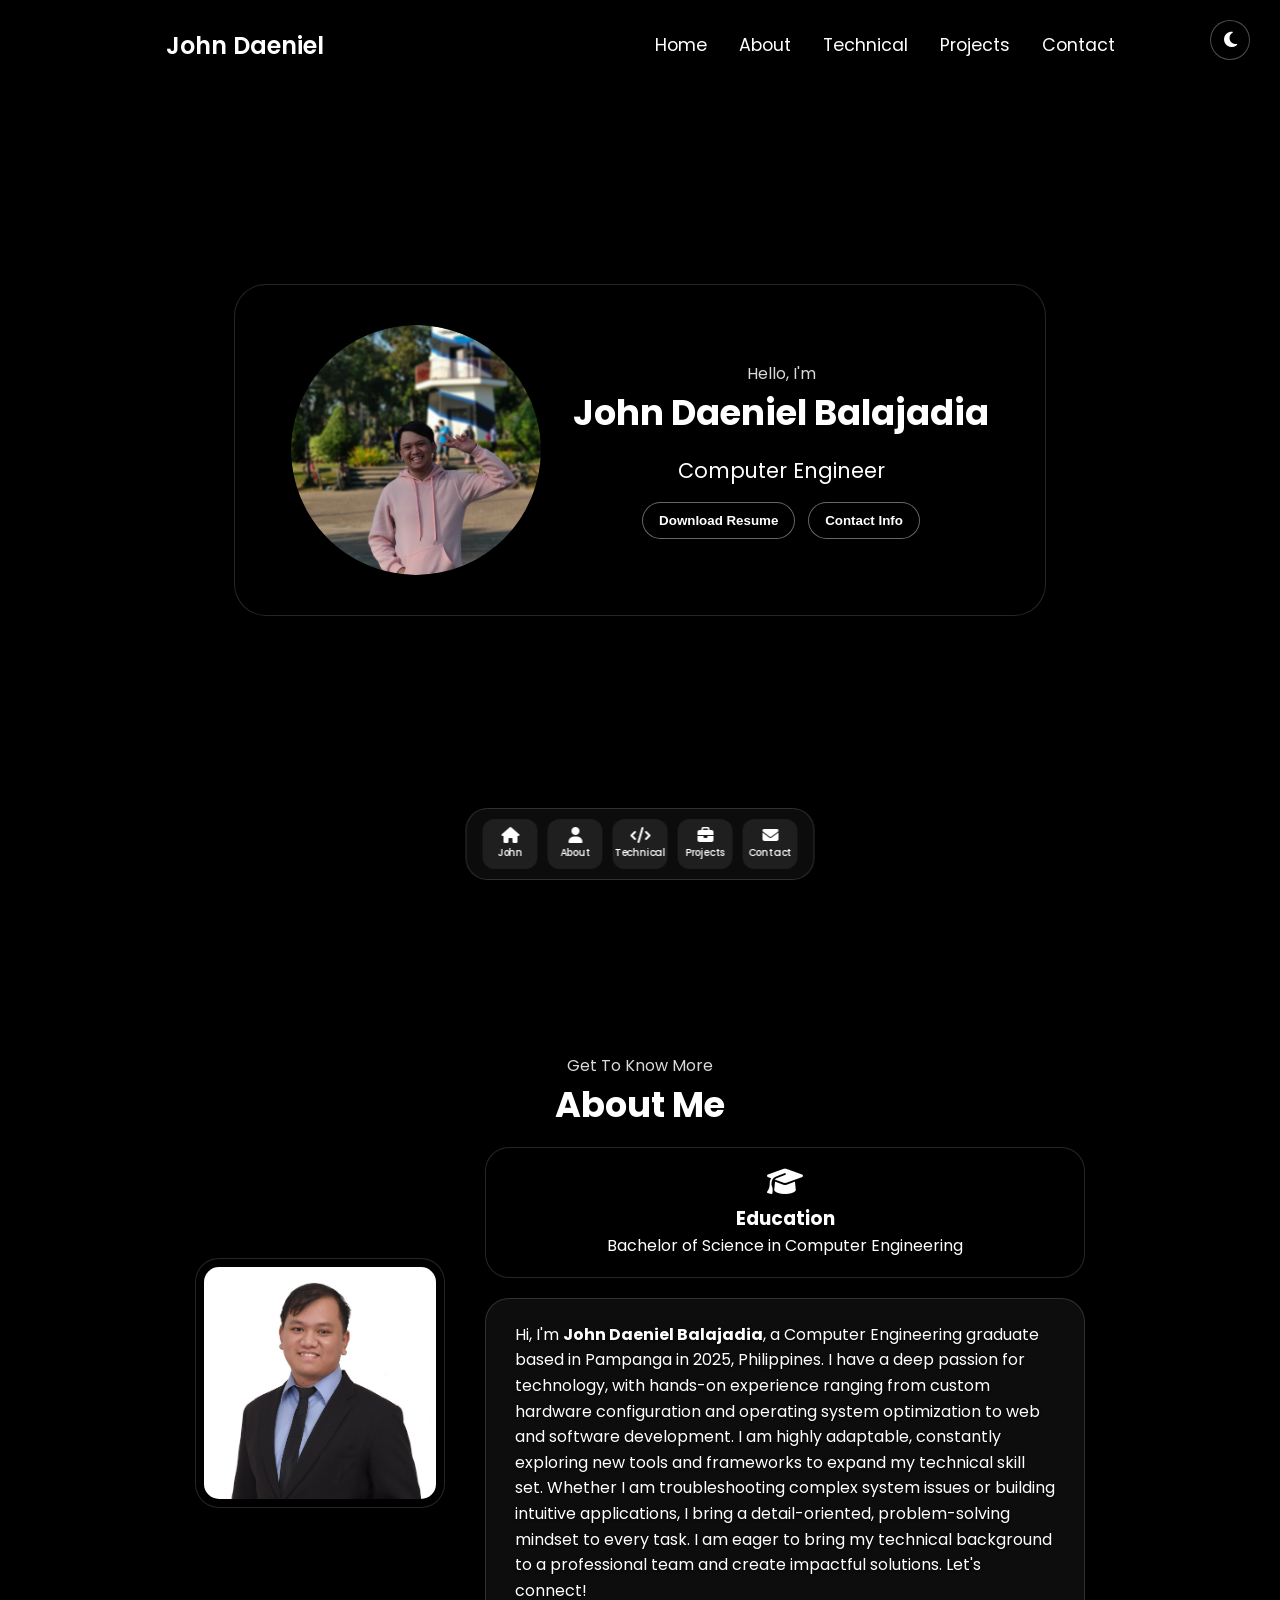
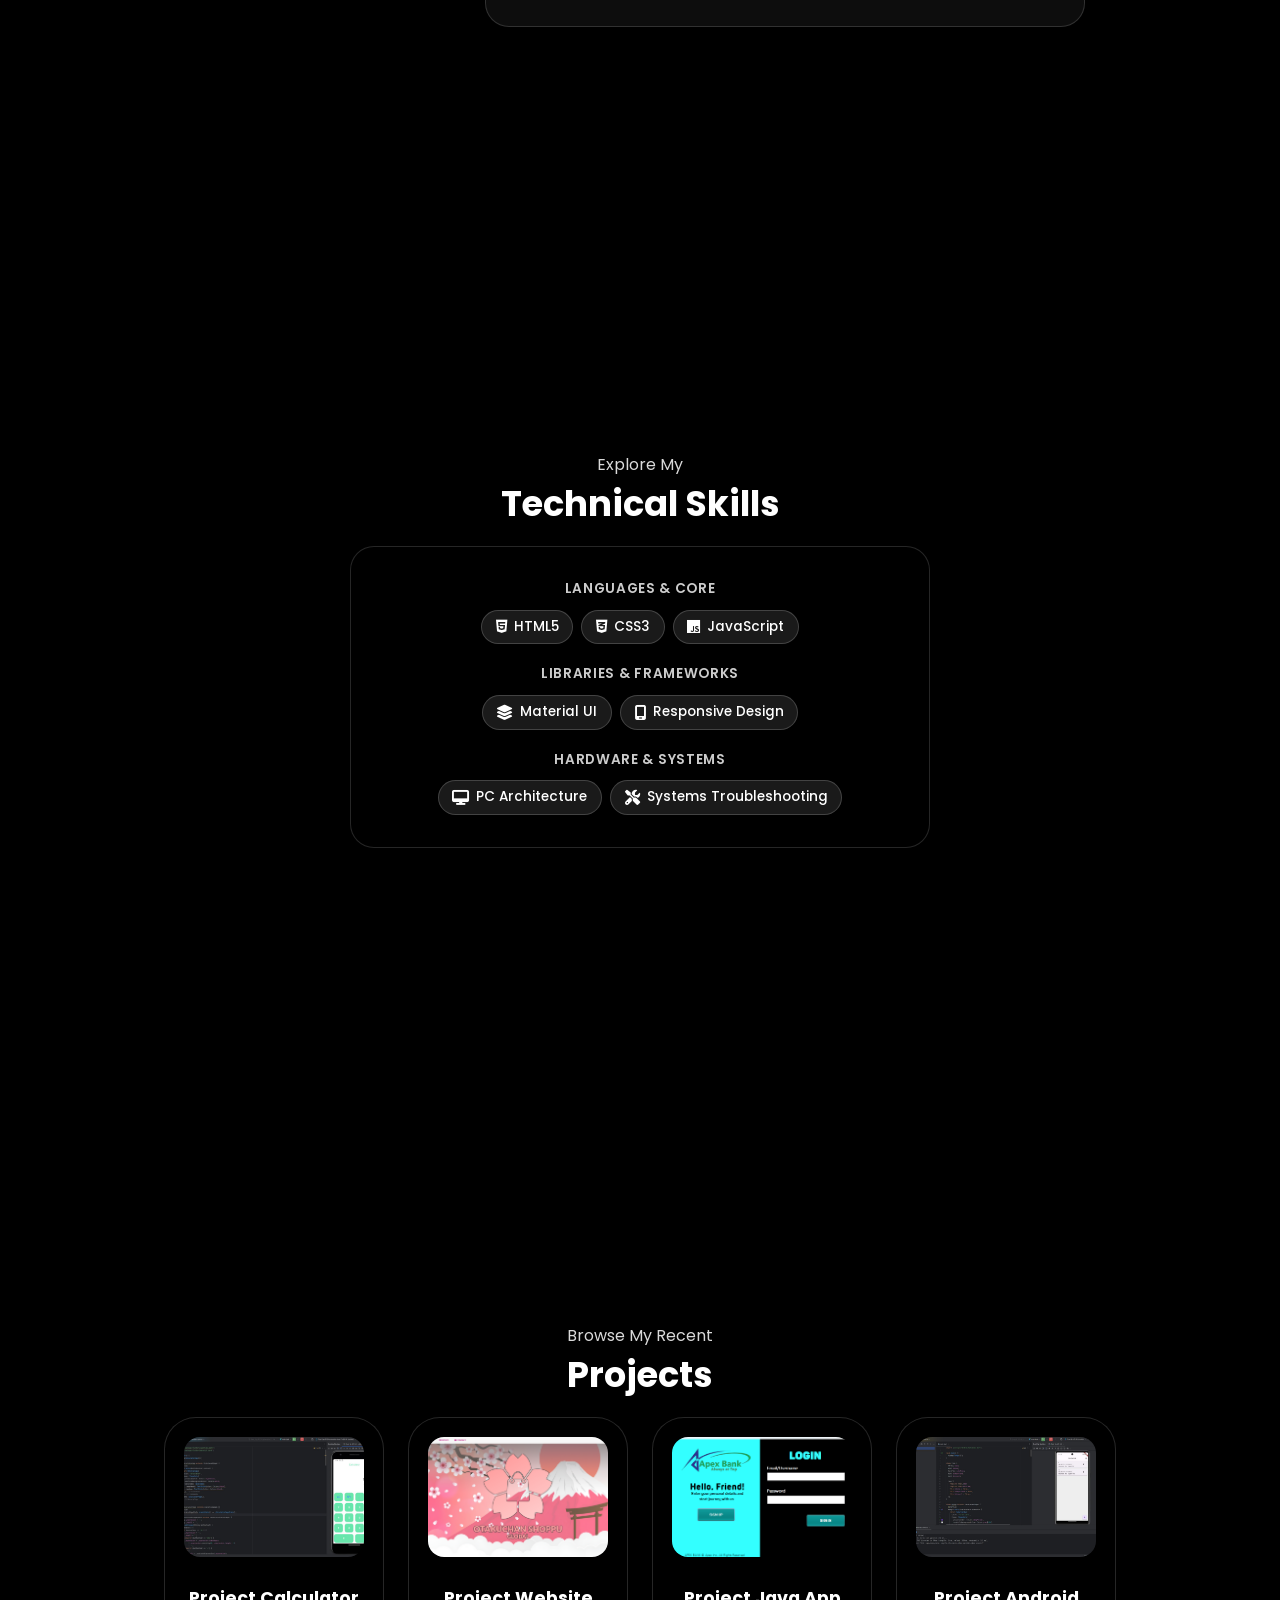
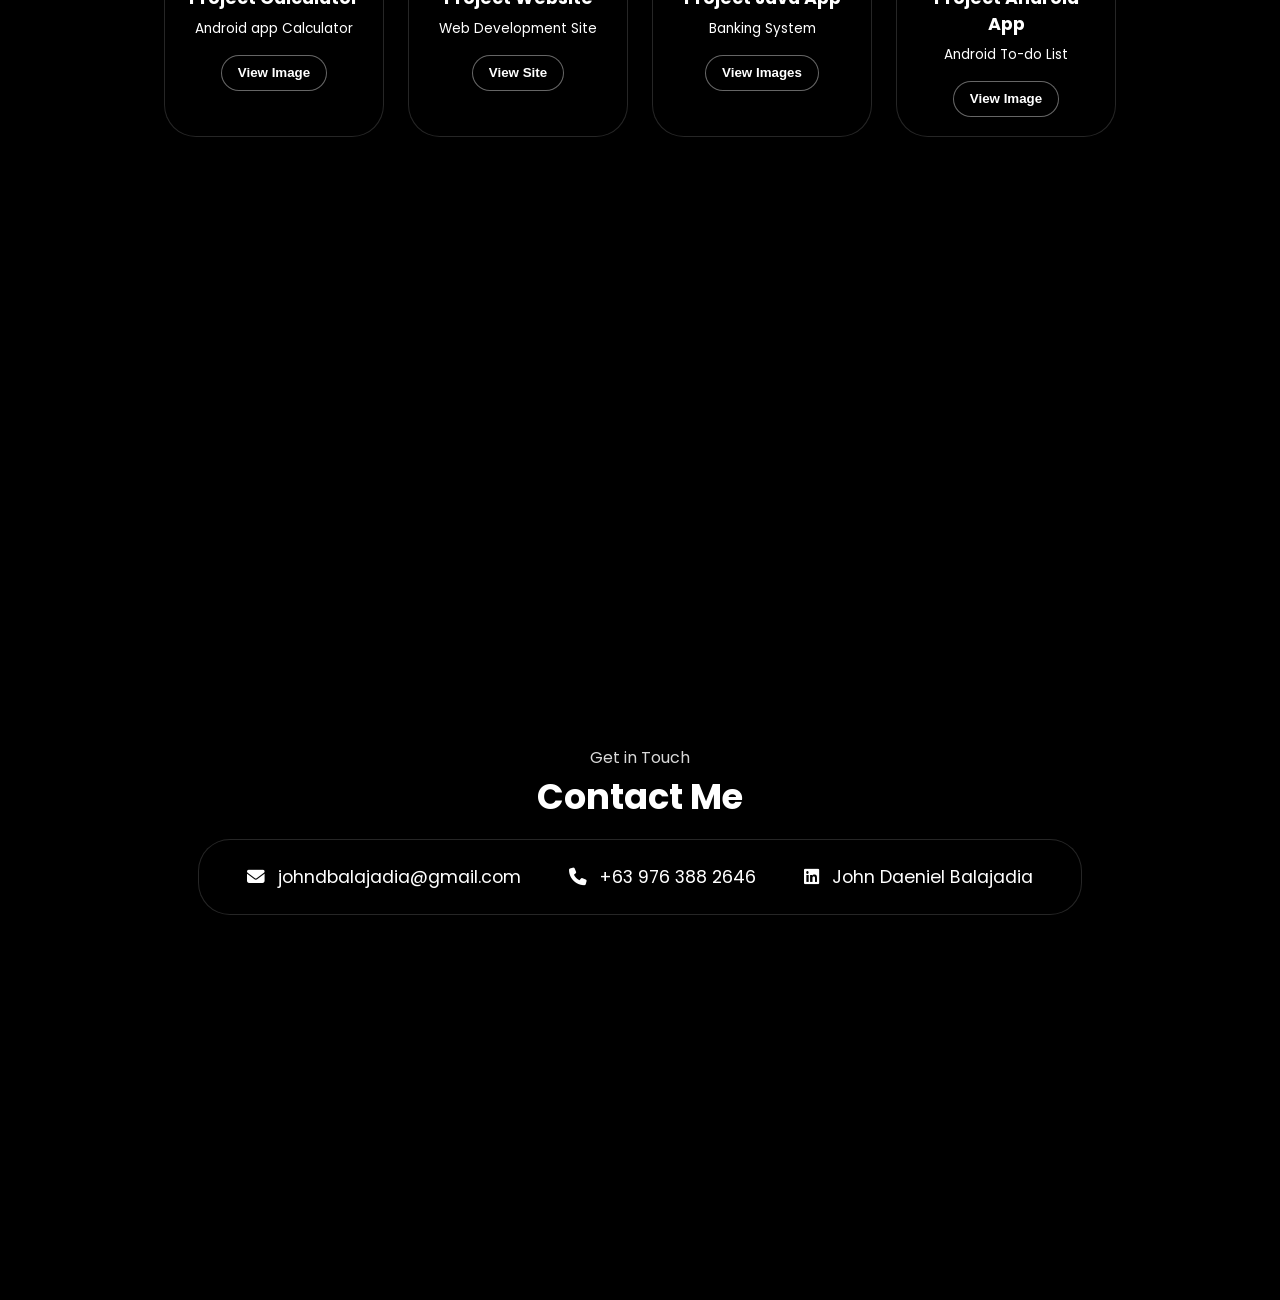
==== commit 53d1f129: "Update: new email info/phone, and cleanup old icons" ====
--- a/index.html
+++ b/index.html
@@ -180,11 +180,11 @@
       <div class="contactInfoUpperContainer">
         <div class="contactInfoContainer">
           <i class="fa-solid fa-envelope contactIcon"></i>
-          <p><a href="mailto:johndaeniel01@gmail.com">johndaeniel01@gmail.com</a></p>
+          <p><a href="mailto:johndbalajadia@gmail.com">johndbalajadia@gmail.com</a></p>
         </div>
         <div class="contactInfoContainer">
           <i class="fa-solid fa-phone contactIcon"></i>
-          <p><a href="tel:+639210205792">+63 921 020 5792</a></p>
+          <p><a href="tel:+639210205792">+63 976 388 2646</a></p>
         </div>
         <div class="contactInfoContainer">
           <i class="fa-brands fa-linkedin contactIcon"></i>
--- a/style.css
+++ b/style.css
@@ -11,6 +11,41 @@
   scroll-behavior: smooth;
 }
 
+a {
+  color: inherit;
+  text-decoration: none;
+}
+
+p, h1, h2, h3, .title, .sectionTextP1, .sectionTextP2, .experienceSubTitle, .projectTitle {
+  color: inherit !important;
+}
+
+section {
+  min-height: 100vh;
+  min-height: 100dvh;
+  padding: 100px 2rem 140px;
+  display: flex;
+  flex-direction: column;
+  justify-content: center;
+  align-items: center;
+  position: relative;
+  width: 100%;
+  box-sizing: border-box;
+}
+
+.title {
+  font-size: 2.2rem;
+  text-align: center;
+  margin-bottom: 1rem;
+}
+
+.sectionTextP1 {
+  text-align: center;
+  font-size: 1rem;
+  opacity: 0.85;
+}
+
+/* Theme & Background */
 body {
   font-family: "Poppins", sans-serif;
   background-color: #ffffff;
@@ -38,15 +73,6 @@
   background-size: 110%;
 }
 
-a {
-  color: inherit;
-  text-decoration: none;
-}
-
-p, h1, h2, h3, .title, .sectionTextP1, .sectionTextP2, .experienceSubTitle, .projectTitle {
-  color: inherit !important;
-}
-
 /* Navigation & Theme Controls */
 #desktopNav {
   display: flex;
@@ -106,33 +132,7 @@
   -webkit-backdrop-filter: blur(10px);
 }
 
-/* Layout & Sections */
-section {
-  min-height: 100vh;
-  min-height: 100dvh;
-  padding: 100px 2rem 140px;
-  display: flex;
-  flex-direction: column;
-  justify-content: center;
-  align-items: center;
-  position: relative;
-  width: 100%;
-  box-sizing: border-box;
-}
-
-.title {
-  font-size: 2.2rem;
-  text-align: center;
-  margin-bottom: 1rem;
-}
-
-.sectionTextP1 {
-  text-align: center;
-  font-size: 1rem;
-  opacity: 0.85;
-}
-
-/* Profile Section */
+/* Hero / Profile Section */
 #profile {
   padding: 0 !important;
   width: 100vw;
@@ -176,6 +176,22 @@
   width: 100%;
   height: 100%;
   object-fit: cover;
+}
+
+.pic-light {
+  display: block;
+}
+
+.pic-dark {
+  display: none;
+}
+
+body.darkMode .pic-light {
+  display: none;
+}
+
+body.darkMode .pic-dark {
+  display: block;
 }
 
 .sectionText {
@@ -346,7 +362,7 @@
   text-shadow: 0 1px 3px rgba(0, 0, 0, 0.8);
 }
 
-/* Experience Section */
+/* Technical Skills Section */
 #experience {
   min-height: 100vh;
   min-height: 100dvh;
@@ -483,6 +499,98 @@
   margin: 0.5rem 0;
 }
 
+/* Project Modals */
+.project-modal {
+  position: fixed;
+  top: 0;
+  left: 0;
+  width: 100vw;
+  height: 100vh;
+  height: 100dvh;
+  background: rgba(0, 0, 0, 0.6);
+  backdrop-filter: blur(10px);
+  -webkit-backdrop-filter: blur(10px);
+  display: flex;
+  justify-content: center;
+  align-items: center;
+  z-index: 3000;
+  opacity: 0;
+  pointer-events: none;
+  transition: opacity 0.3s ease;
+}
+
+.project-modal.active {
+  opacity: 1;
+  pointer-events: auto;
+}
+
+.project-modal-content {
+  width: 85vw;
+  height: 80vh;
+  max-width: 1000px;
+  background: rgba(20, 20, 20, 0.9);
+  border: 1px solid rgba(255, 255, 255, 0.2);
+  border-radius: 20px;
+  display: flex;
+  flex-direction: column;
+  overflow: hidden;
+  box-shadow: 0 20px 40px rgba(0, 0, 0, 0.5);
+  transform: scale(0.95);
+  transition: transform 0.3s cubic-bezier(0.2, 0.8, 0.2, 1);
+}
+
+.project-modal.active .project-modal-content {
+  transform: scale(1);
+}
+
+.project-modal-header {
+  display: flex;
+  justify-content: space-between;
+  align-items: center;
+  padding: 14px 20px;
+  background: rgba(255, 255, 255, 0.05);
+  border-bottom: 1px solid rgba(255, 255, 255, 0.1);
+  color: #fff;
+  font-weight: 500;
+}
+
+.close-modal-btn {
+  background: rgba(255, 255, 255, 0.1);
+  border: none;
+  color: #fff;
+  width: 30px;
+  height: 30px;
+  border-radius: 50%;
+  cursor: pointer;
+  display: flex;
+  align-items: center;
+  justify-content: center;
+  transition: background 0.2s ease;
+}
+
+.close-modal-btn:hover {
+  background: rgba(255, 255, 255, 0.3);
+}
+
+.project-modal-body {
+  flex: 1;
+  width: 100%;
+  height: 100%;
+  overflow: hidden;
+  display: flex;
+  justify-content: center;
+  align-items: center;
+  background: #000;
+}
+
+.project-modal-body iframe,
+.project-modal-body img {
+  width: 100%;
+  height: 100%;
+  border: none;
+  object-fit: contain;
+}
+
 /* Contact Section */
 .contactInfoUpperContainer {
   display: flex;
@@ -583,10 +691,6 @@
 
 .dockItem:hover {
   transform: translateY(-6px) scale(1.1);
-}
-
-footer {
-  display: none;
 }
 
 /* Wallpaper Controls & Transition Overlay */
@@ -704,96 +808,9 @@
   animation: spin-anim 1s linear infinite;
 }
 
-/* Project Modals */
-.project-modal {
-  position: fixed;
-  top: 0;
-  left: 0;
-  width: 100vw;
-  height: 100vh;
-  height: 100dvh;
-  background: rgba(0, 0, 0, 0.6);
-  backdrop-filter: blur(10px);
-  -webkit-backdrop-filter: blur(10px);
-  display: flex;
-  justify-content: center;
-  align-items: center;
-  z-index: 3000;
-  opacity: 0;
-  pointer-events: none;
-  transition: opacity 0.3s ease;
-}
-
-.project-modal.active {
-  opacity: 1;
-  pointer-events: auto;
-}
-
-.project-modal-content {
-  width: 85vw;
-  height: 80vh;
-  max-width: 1000px;
-  background: rgba(20, 20, 20, 0.9);
-  border: 1px solid rgba(255, 255, 255, 0.2);
-  border-radius: 20px;
-  display: flex;
-  flex-direction: column;
-  overflow: hidden;
-  box-shadow: 0 20px 40px rgba(0, 0, 0, 0.5);
-  transform: scale(0.95);
-  transition: transform 0.3s cubic-bezier(0.2, 0.8, 0.2, 1);
-}
-
-.project-modal.active .project-modal-content {
-  transform: scale(1);
-}
-
-.project-modal-header {
-  display: flex;
-  justify-content: space-between;
-  align-items: center;
-  padding: 14px 20px;
-  background: rgba(255, 255, 255, 0.05);
-  border-bottom: 1px solid rgba(255, 255, 255, 0.1);
-  color: #fff;
-  font-weight: 500;
-}
-
-.close-modal-btn {
-  background: rgba(255, 255, 255, 0.1);
-  border: none;
-  color: #fff;
-  width: 30px;
-  height: 30px;
-  border-radius: 50%;
-  cursor: pointer;
-  display: flex;
-  align-items: center;
-  justify-content: center;
-  transition: background 0.2s ease;
-}
-
-.close-modal-btn:hover {
-  background: rgba(255, 255, 255, 0.3);
-}
-
-.project-modal-body {
-  flex: 1;
-  width: 100%;
-  height: 100%;
-  overflow: hidden;
-  display: flex;
-  justify-content: center;
-  align-items: center;
-  background: #000;
-}
-
-.project-modal-body iframe,
-.project-modal-body img {
-  width: 100%;
-  height: 100%;
-  border: none;
-  object-fit: contain;
+/* Footer */
+footer {
+  display: none;
 }
 
 /* Responsive Media Queries */
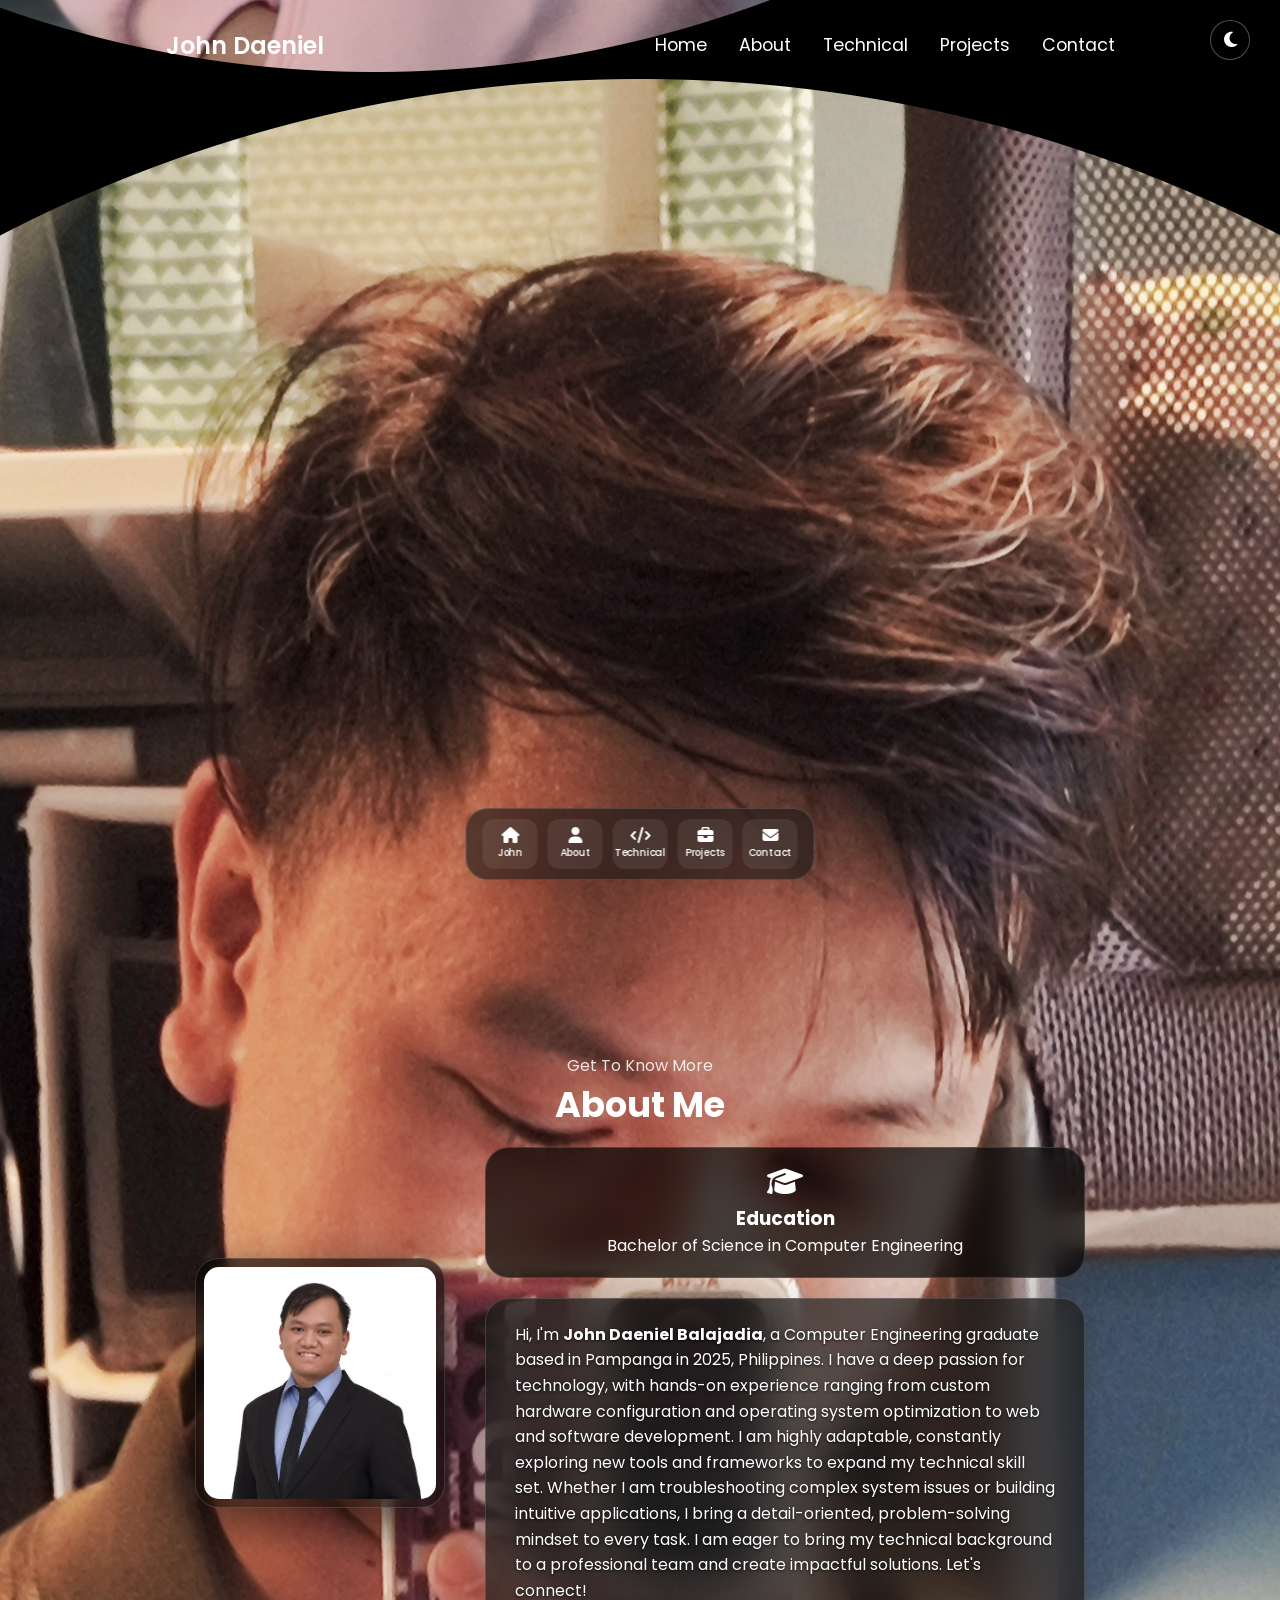
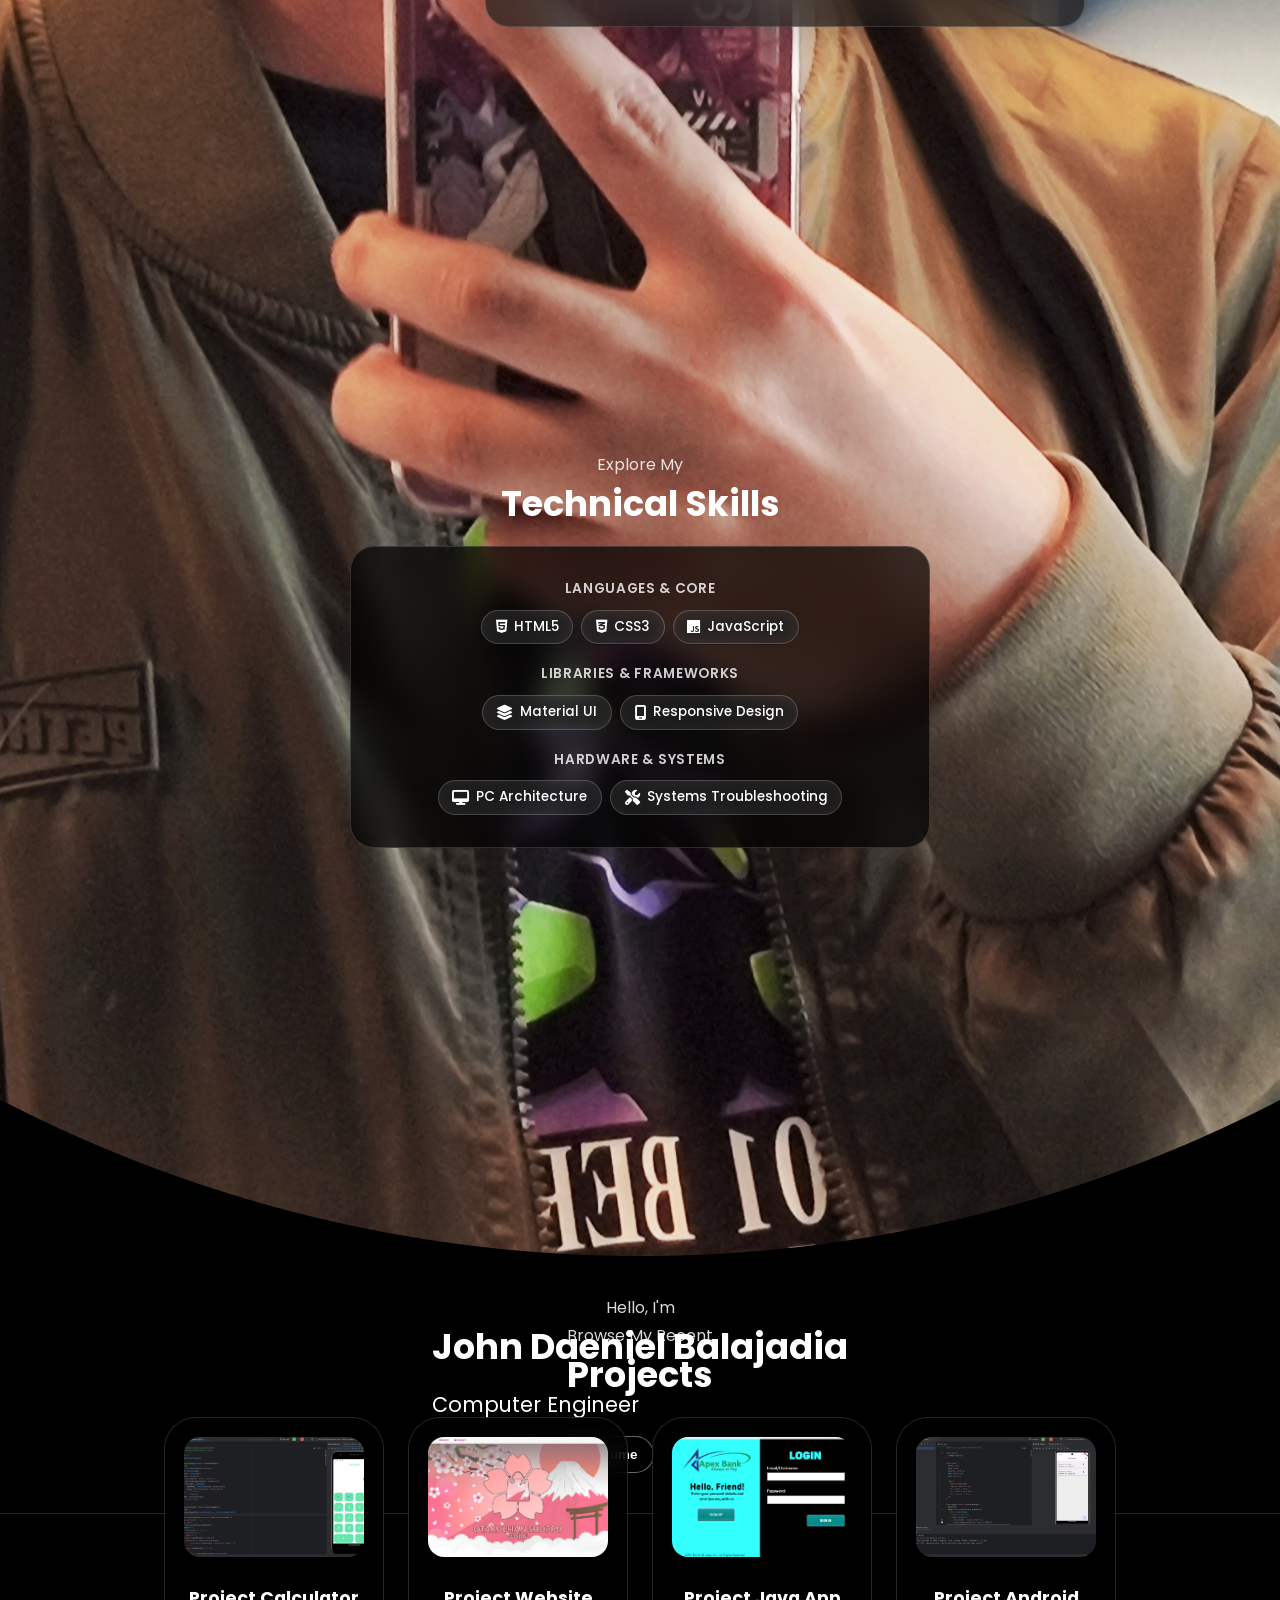
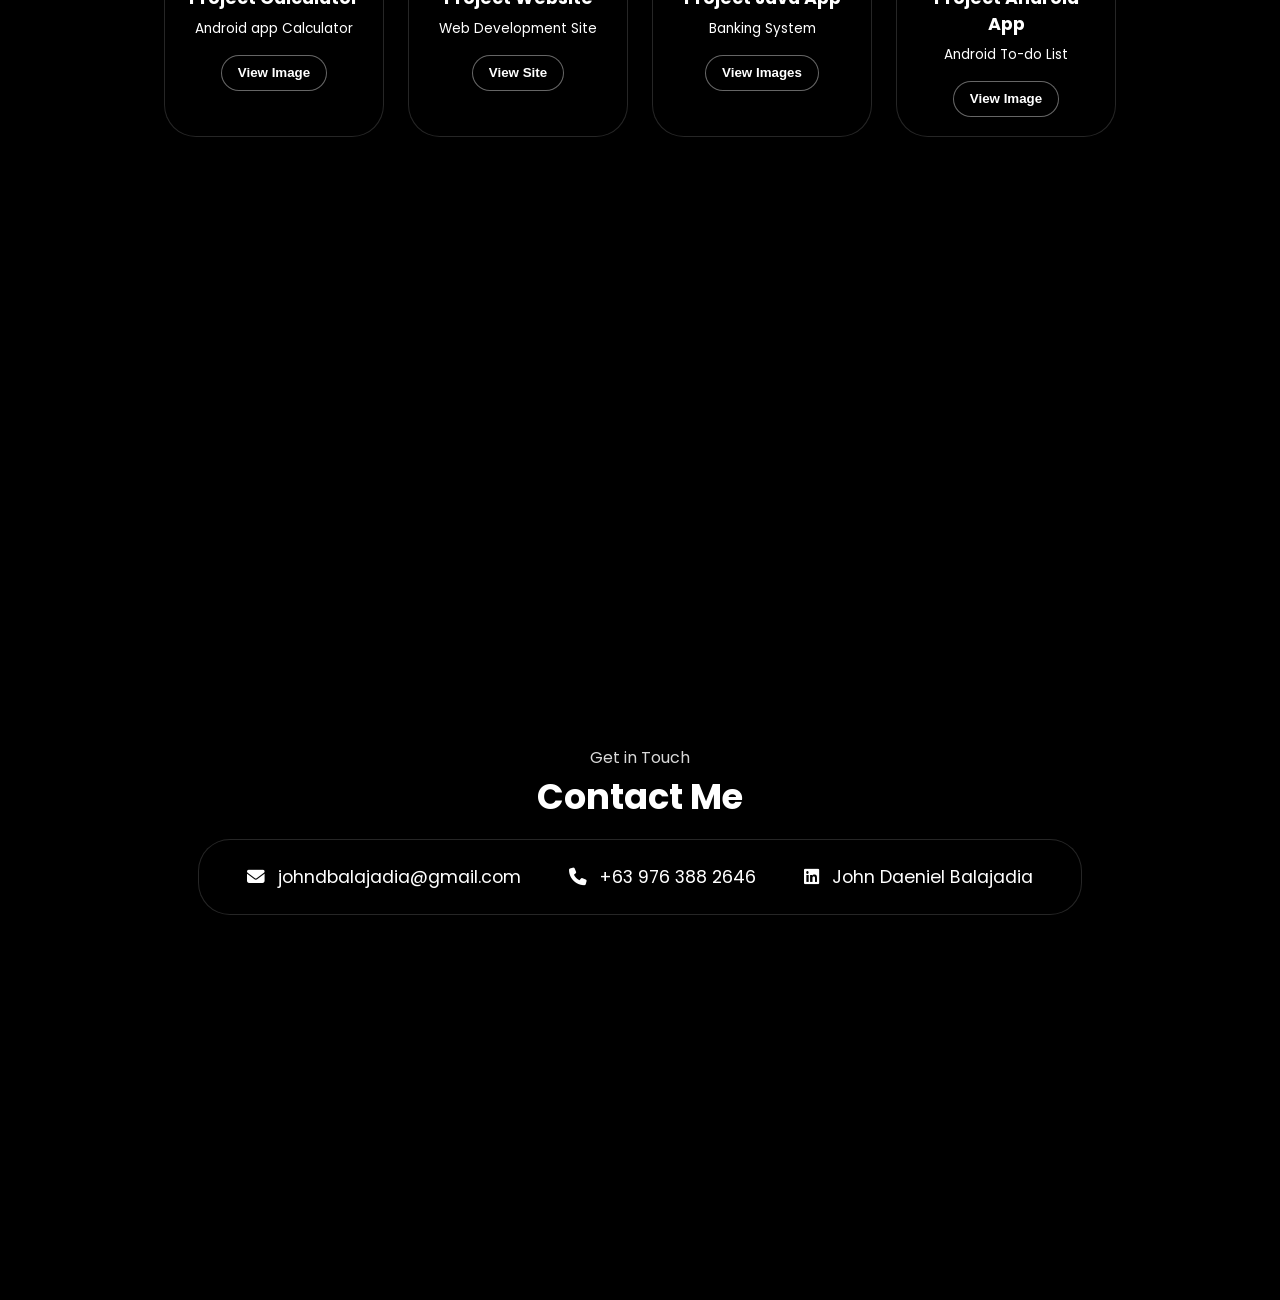
==== commit 79bd13e7: "Fixed: updating profile picture change 2" ====
--- a/index.html
+++ b/index.html
@@ -65,8 +65,17 @@
     <!-- Hero / Profile Section -->
     <section id="profile">
       <div class="oledHeroBox">
-        <div class="sectionPicContainer">
-          <img src="./assets/profile-pic.png" alt="John Daeniel profile picture" />
+        <div class="section__pic-container">
+          <img 
+            src="./assets/profile-pic.png" 
+            alt="John Daeniel Balajadia profile picture" 
+            class="pic-light" 
+          />
+          <img 
+            src="./assets/profile-pic-2.png" 
+            alt="John Daeniel Balajadia profile picture" 
+            class="pic-dark" 
+          />
         </div>
         <div class="sectionText">
           <p class="sectionTextP1">Hello, I'm</p>
--- a/style.css
+++ b/style.css
@@ -178,26 +178,21 @@
   object-fit: cover;
 }
 
-.pic-light {
+#profile .sectionPicContainer img.pic-light {
   display: block;
 }
 
-.pic-dark {
+#profile .sectionPicContainer img.pic-dark {
   display: none;
 }
 
-body.darkMode .pic-light {
+body.darkMode #profile .sectionPicContainer img.pic-light {
   display: none;
 }
 
-body.darkMode .pic-dark {
+body.darkMode #profile .sectionPicContainer img.pic-dark {
   display: block;
 }
-
-.sectionText {
-  text-align: center;
-}
-
 .sectionTextP2 {
   font-size: 1.3rem;
   margin-bottom: 0.5rem;
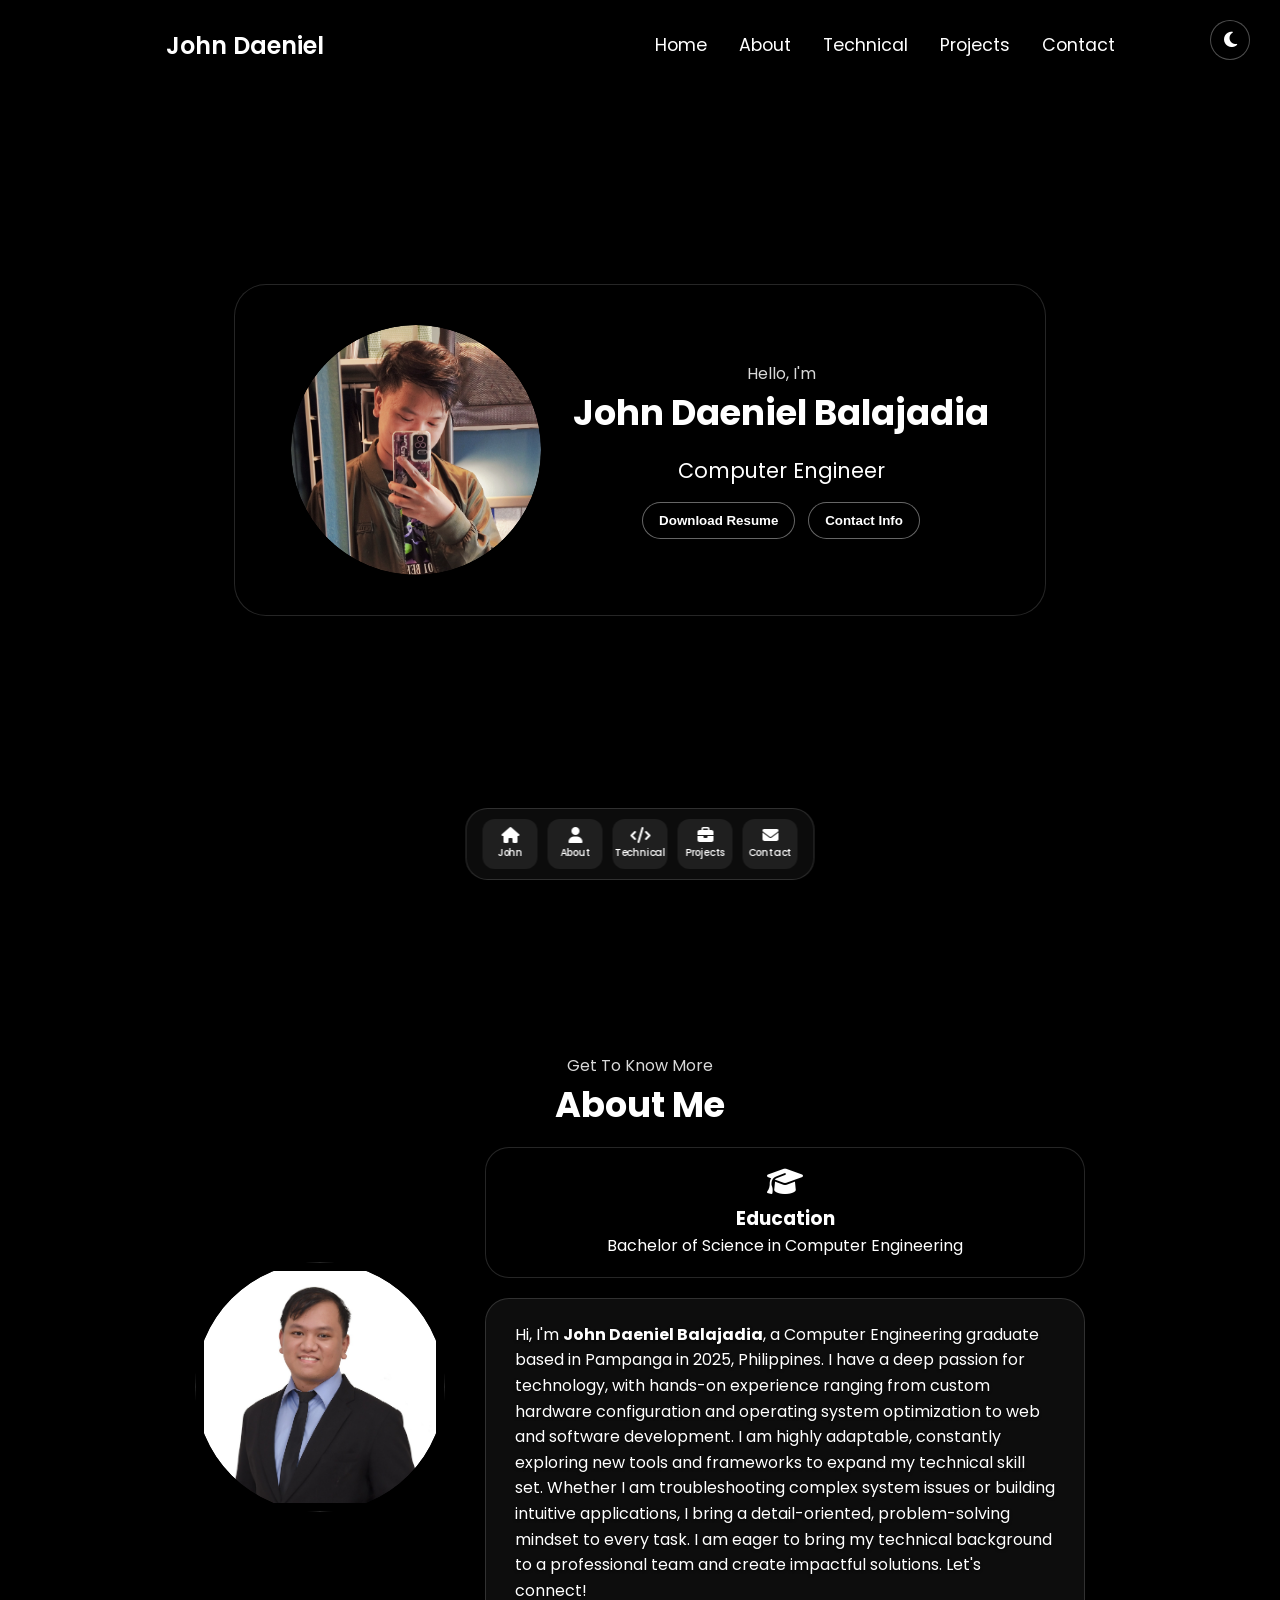
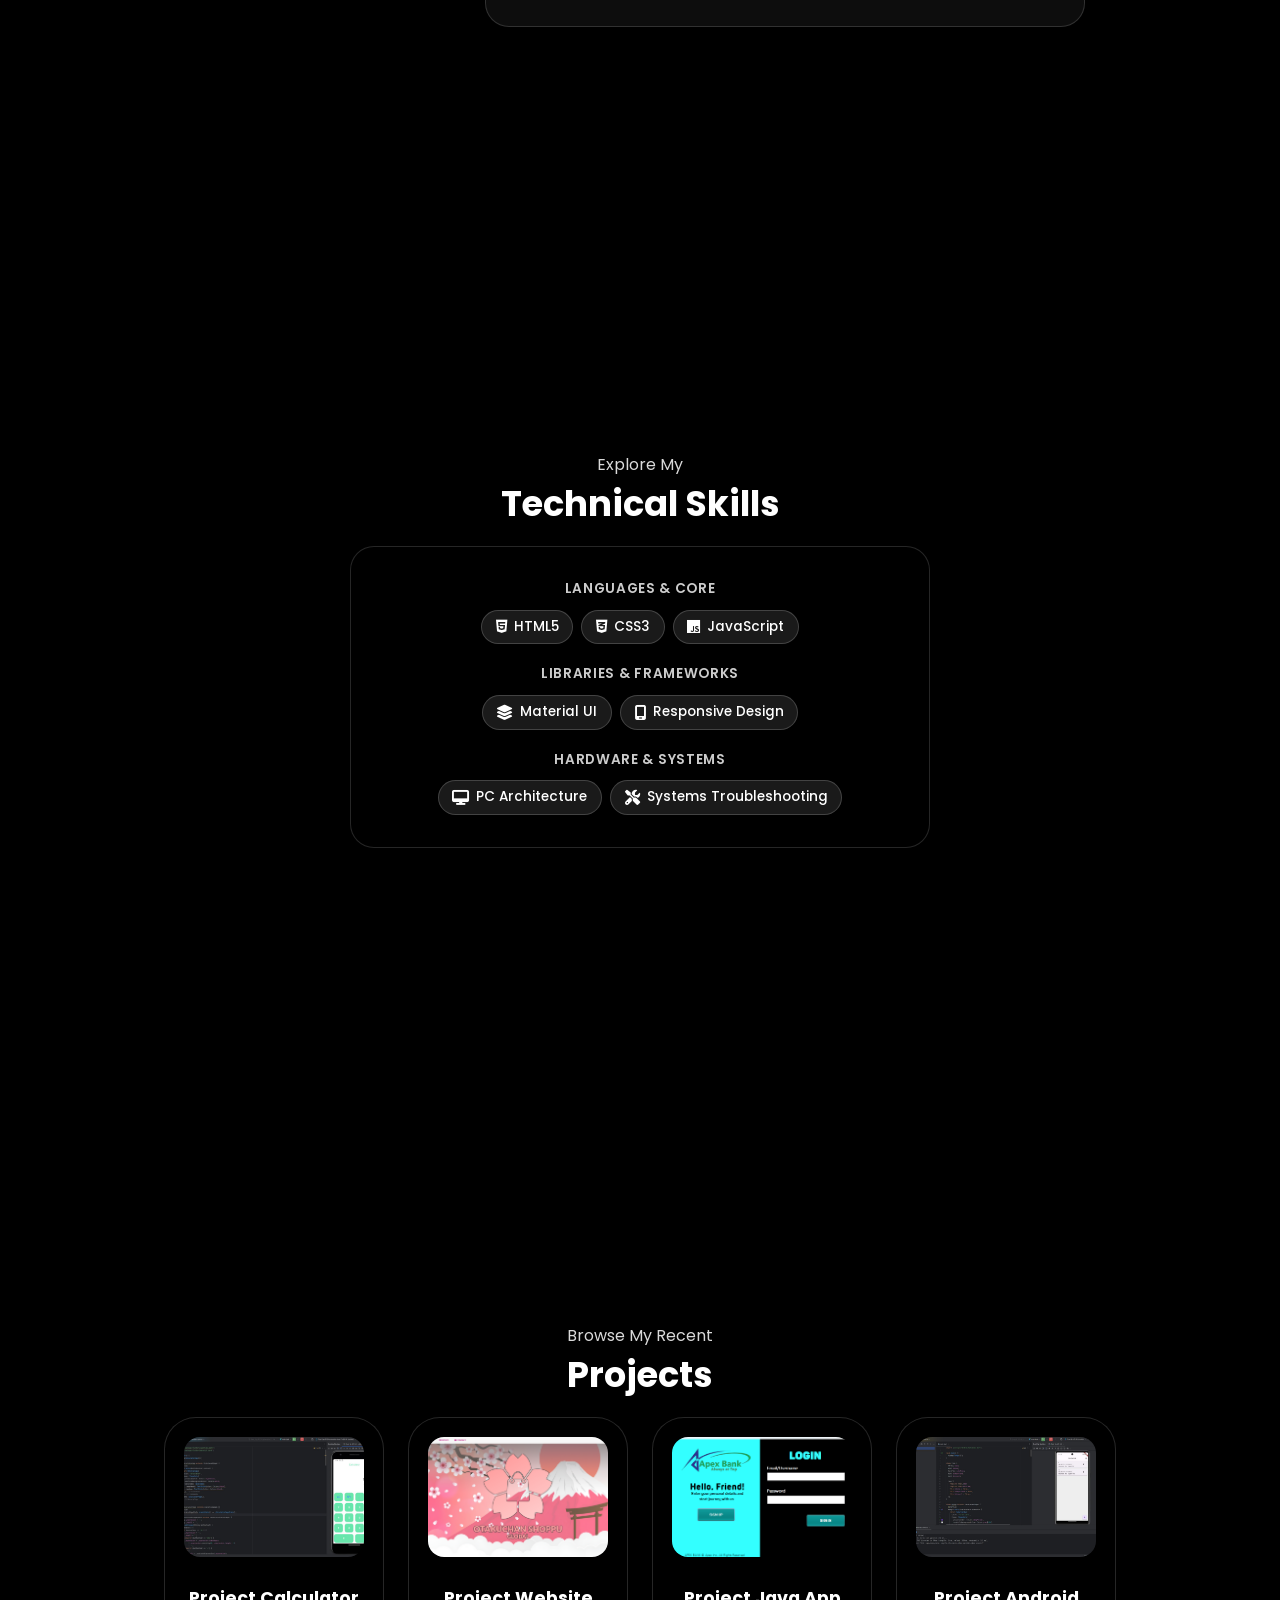
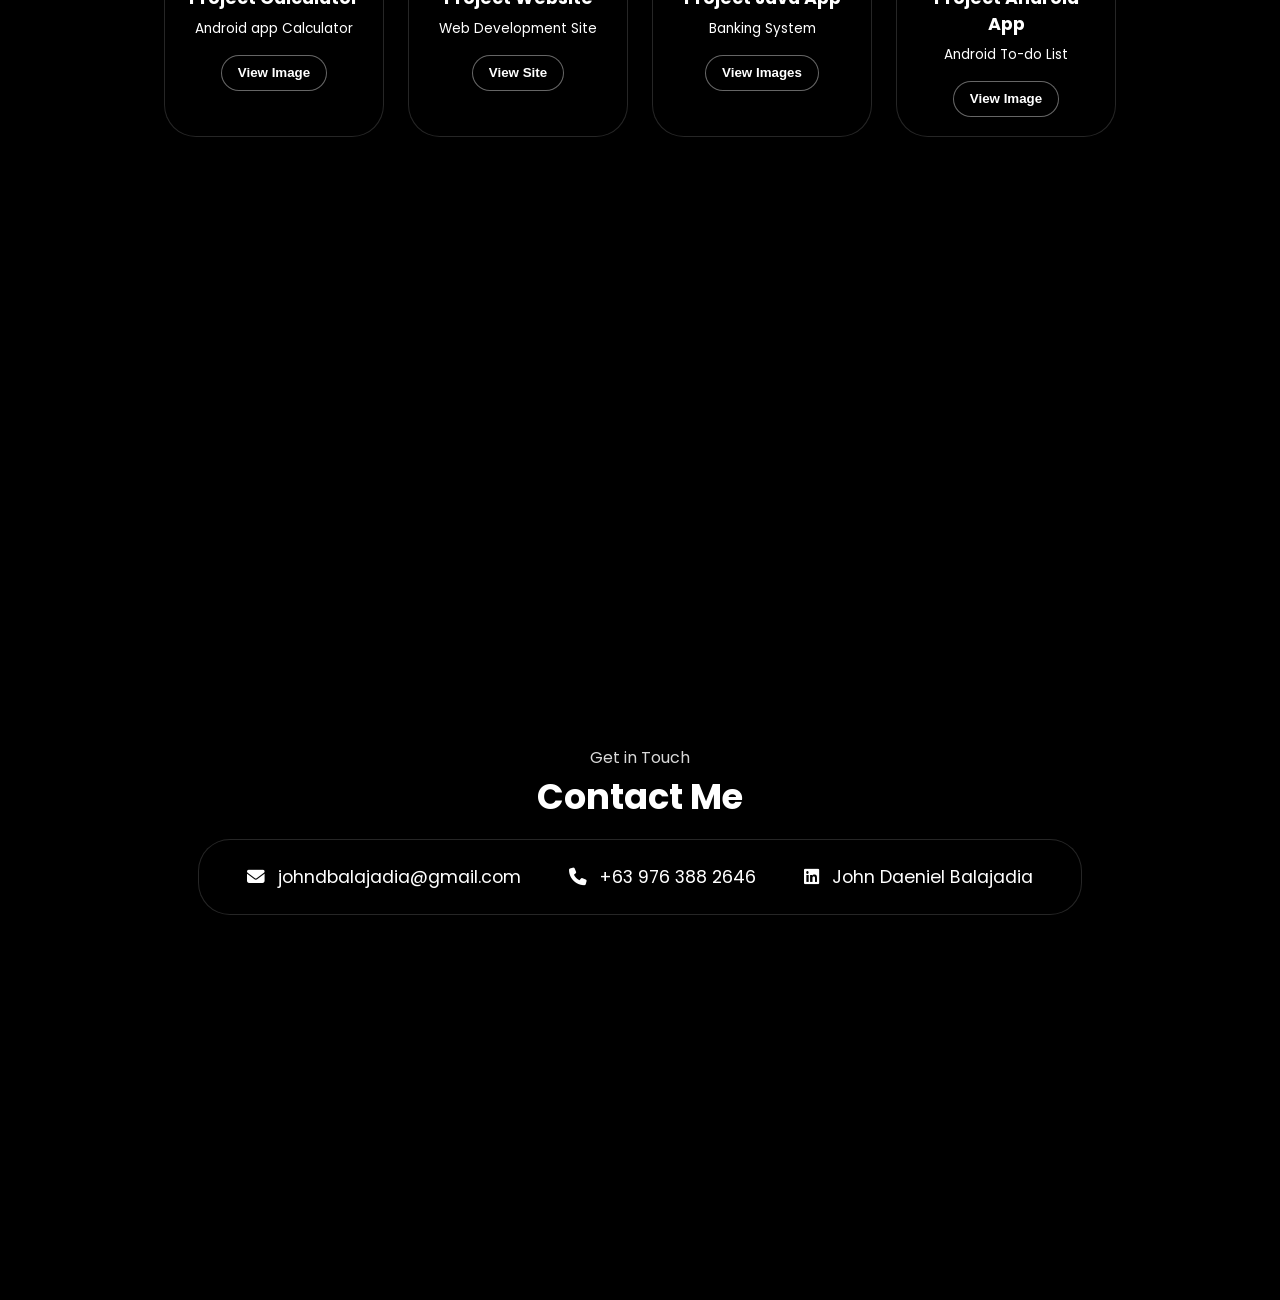
==== commit 0aec9edb: "Fixed: updating profile picture change 5" ====
--- a/index.html
+++ b/index.html
@@ -65,15 +65,15 @@
     <!-- Hero / Profile Section -->
     <section id="profile">
       <div class="oledHeroBox">
-        <div class="section__pic-container">
+        <div class="sectionPicContainer">
           <img 
             src="./assets/profile-pic.png" 
-            alt="John Daeniel Balajadia profile picture" 
+            alt="John Daeniel Balajadia" 
             class="pic-light" 
           />
           <img 
             src="./assets/profile-pic-2.png" 
-            alt="John Daeniel Balajadia profile picture" 
+            alt="John Daeniel Balajadia" 
             class="pic-dark" 
           />
         </div>
--- a/style.css
+++ b/style.css
@@ -165,34 +165,51 @@
   -webkit-backdrop-filter: blur(16px);
 }
 
-#profile .sectionPicContainer {
-  height: 250px;
-  width: 250px;
+#profile .sectionPicContainer,
+.sectionPicContainer,
+.section__pic-container {
+  height: 250px !important;
+  width: 250px !important;
+  max-width: 250px !important;
+  max-height: 250px !important;
   flex-shrink: 0;
-}
-
-#profile .sectionPicContainer img {
-  border-radius: 50%;
-  width: 100%;
-  height: 100%;
-  object-fit: cover;
-}
-
-#profile .sectionPicContainer img.pic-light {
-  display: block;
-}
-
-#profile .sectionPicContainer img.pic-dark {
-  display: none;
-}
-
-body.darkMode #profile .sectionPicContainer img.pic-light {
-  display: none;
-}
-
-body.darkMode #profile .sectionPicContainer img.pic-dark {
-  display: block;
-}
+  overflow: hidden;
+  border-radius: 50% !important;
+  position: relative;
+}
+
+#profile .sectionPicContainer img,
+.pic-light,
+.pic-dark {
+  width: 250px !important;
+  height: 250px !important;
+  max-width: 250px !important;
+  max-height: 250px !important;
+  border-radius: 50% !important;
+  object-fit: cover !important;
+}
+
+/* Light Mode: display pic-light, hide pic-dark */
+.pic-light {
+  display: block !important;
+}
+
+.pic-dark {
+  display: none !important;
+}
+
+/* Dark Mode: hide pic-light, display pic-dark */
+body.darkMode .pic-light {
+  display: none !important;
+}
+
+body.darkMode .pic-dark {
+  display: block !important;
+}
+.sectionText {
+  text-align: center;
+}
+
 .sectionTextP2 {
   font-size: 1.3rem;
   margin-bottom: 0.5rem;
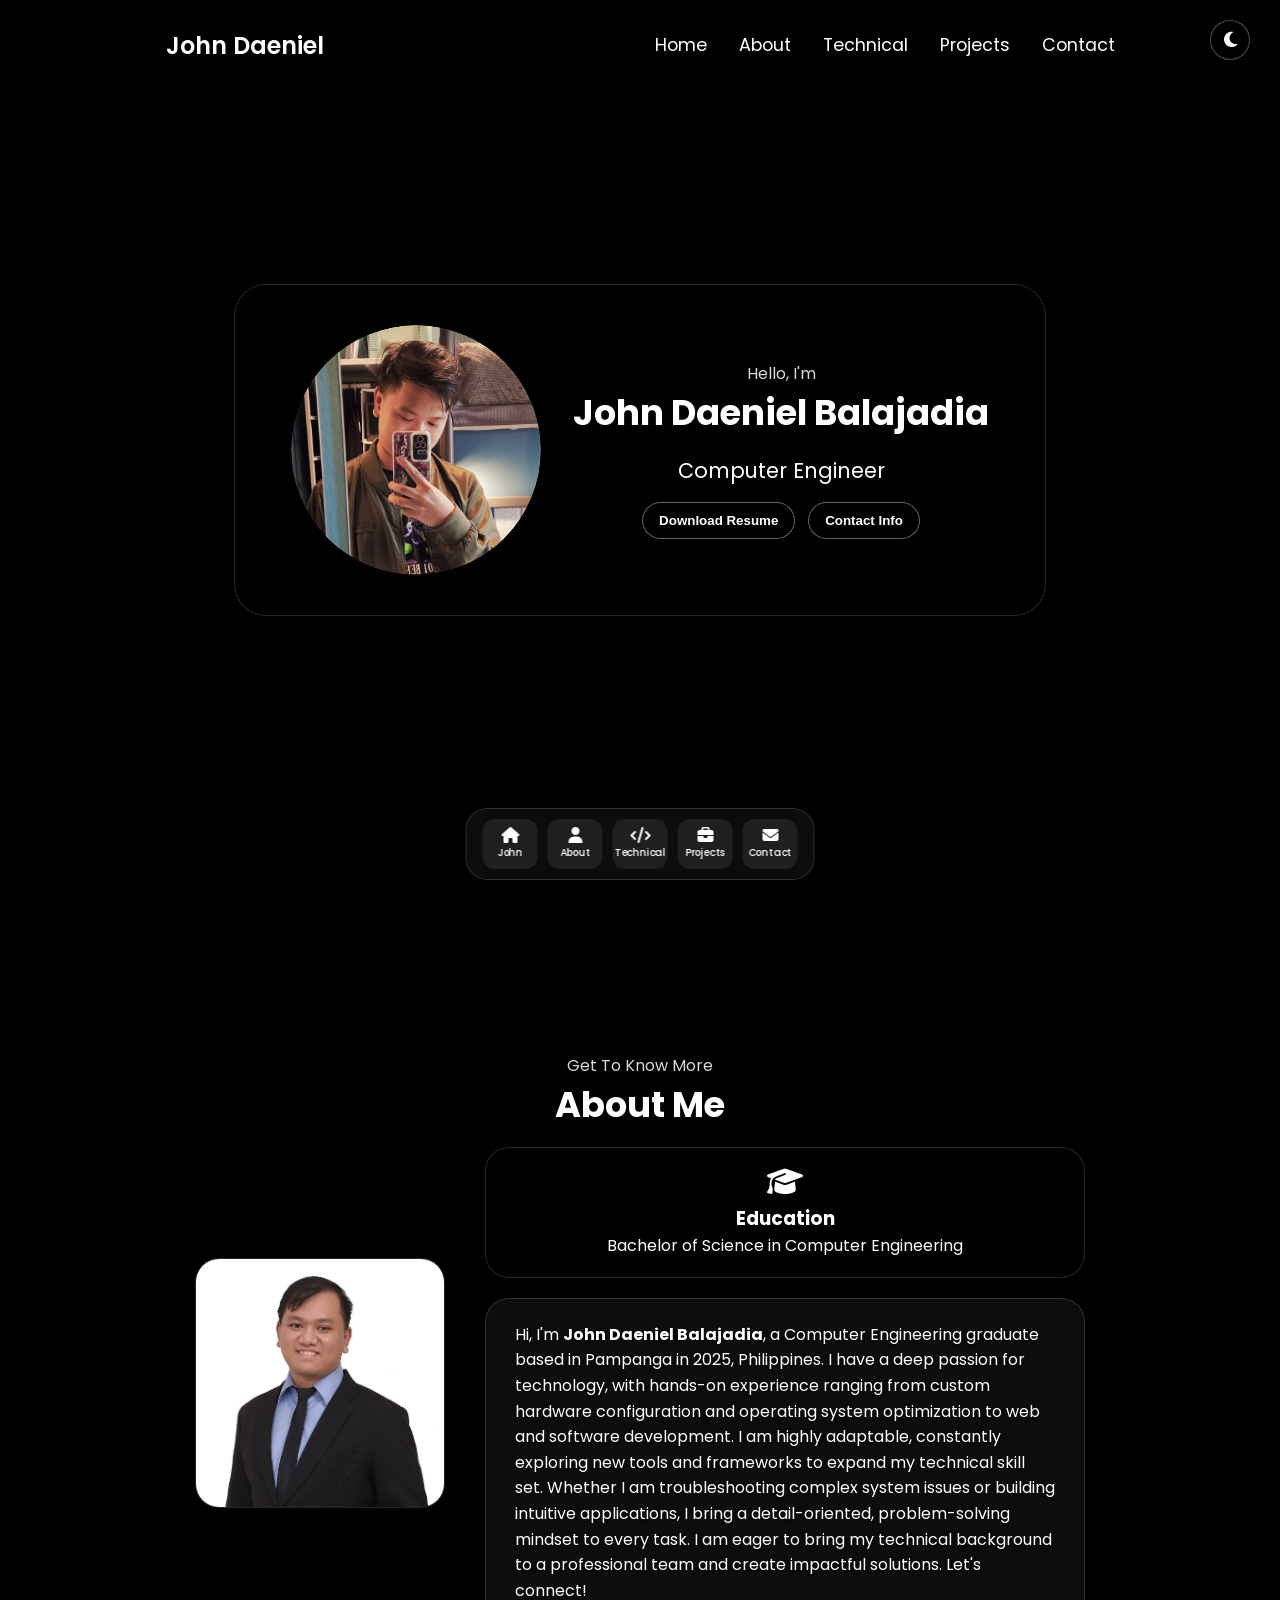
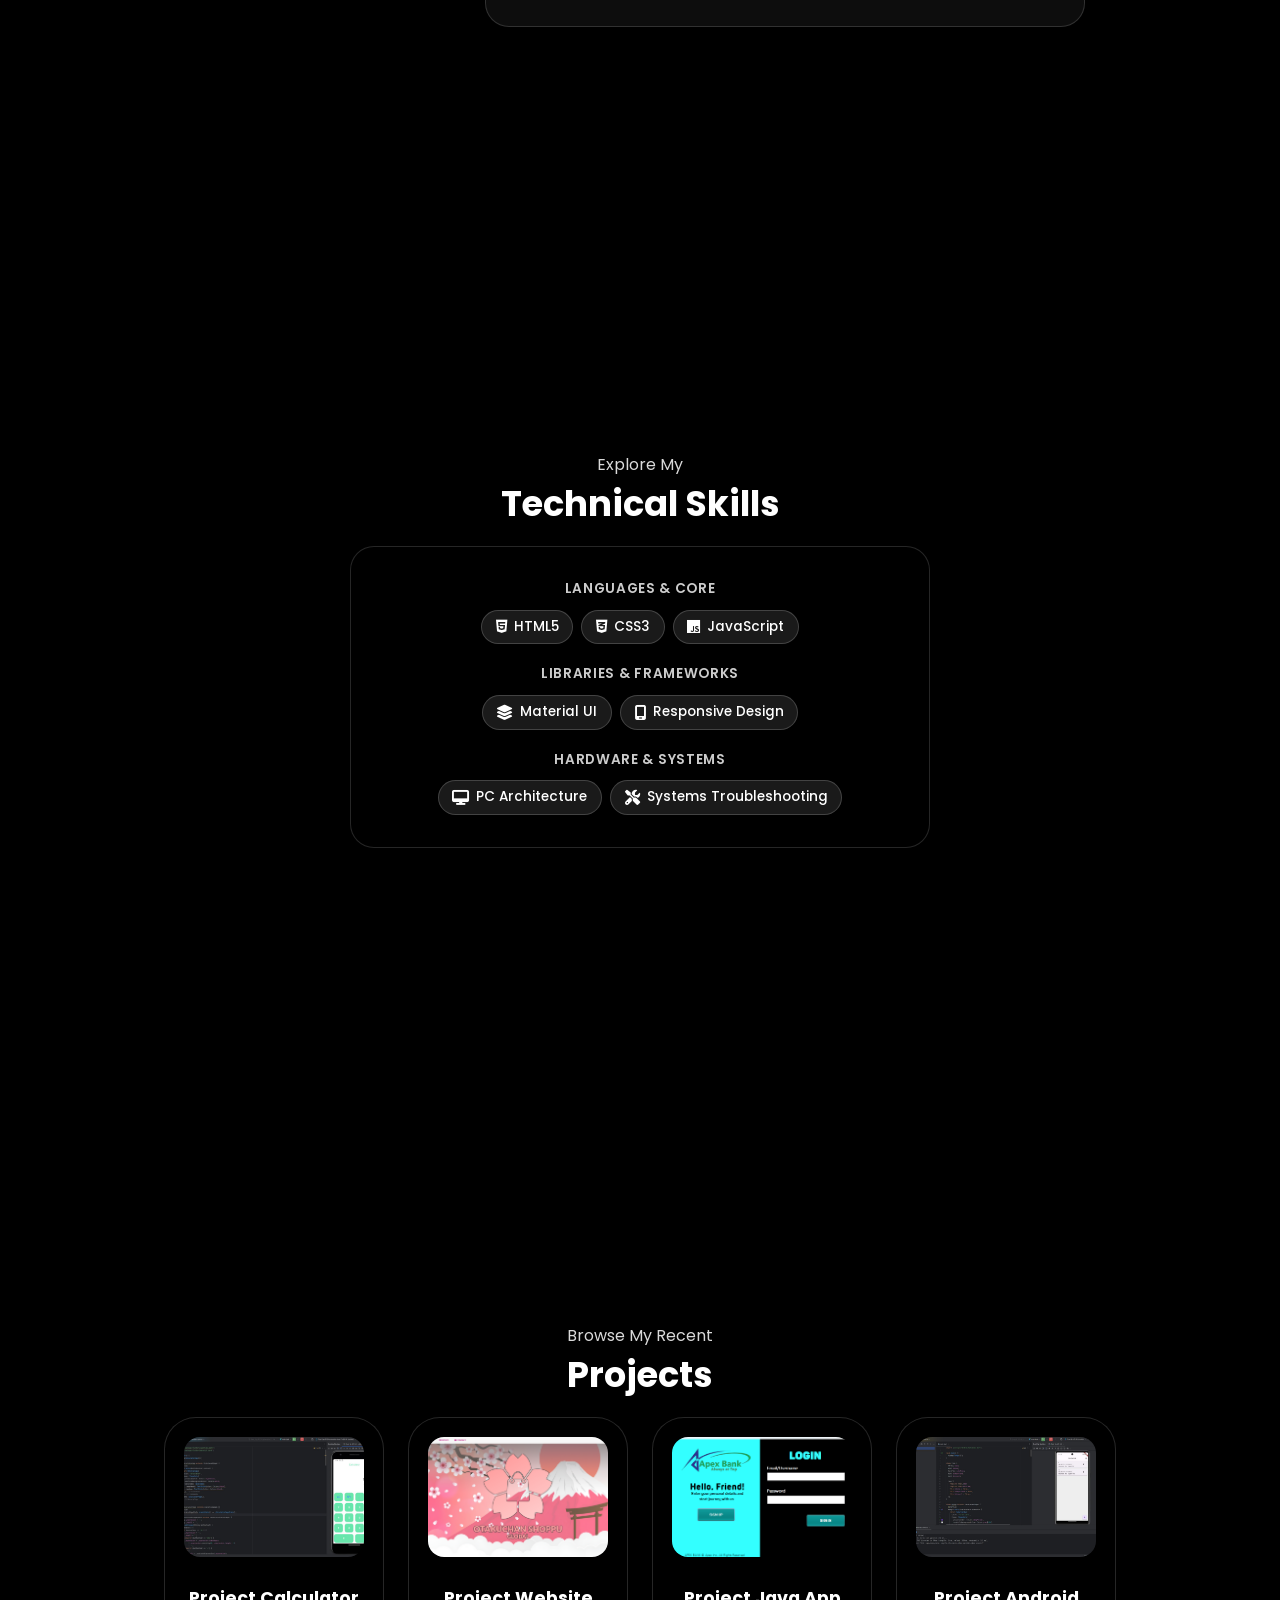
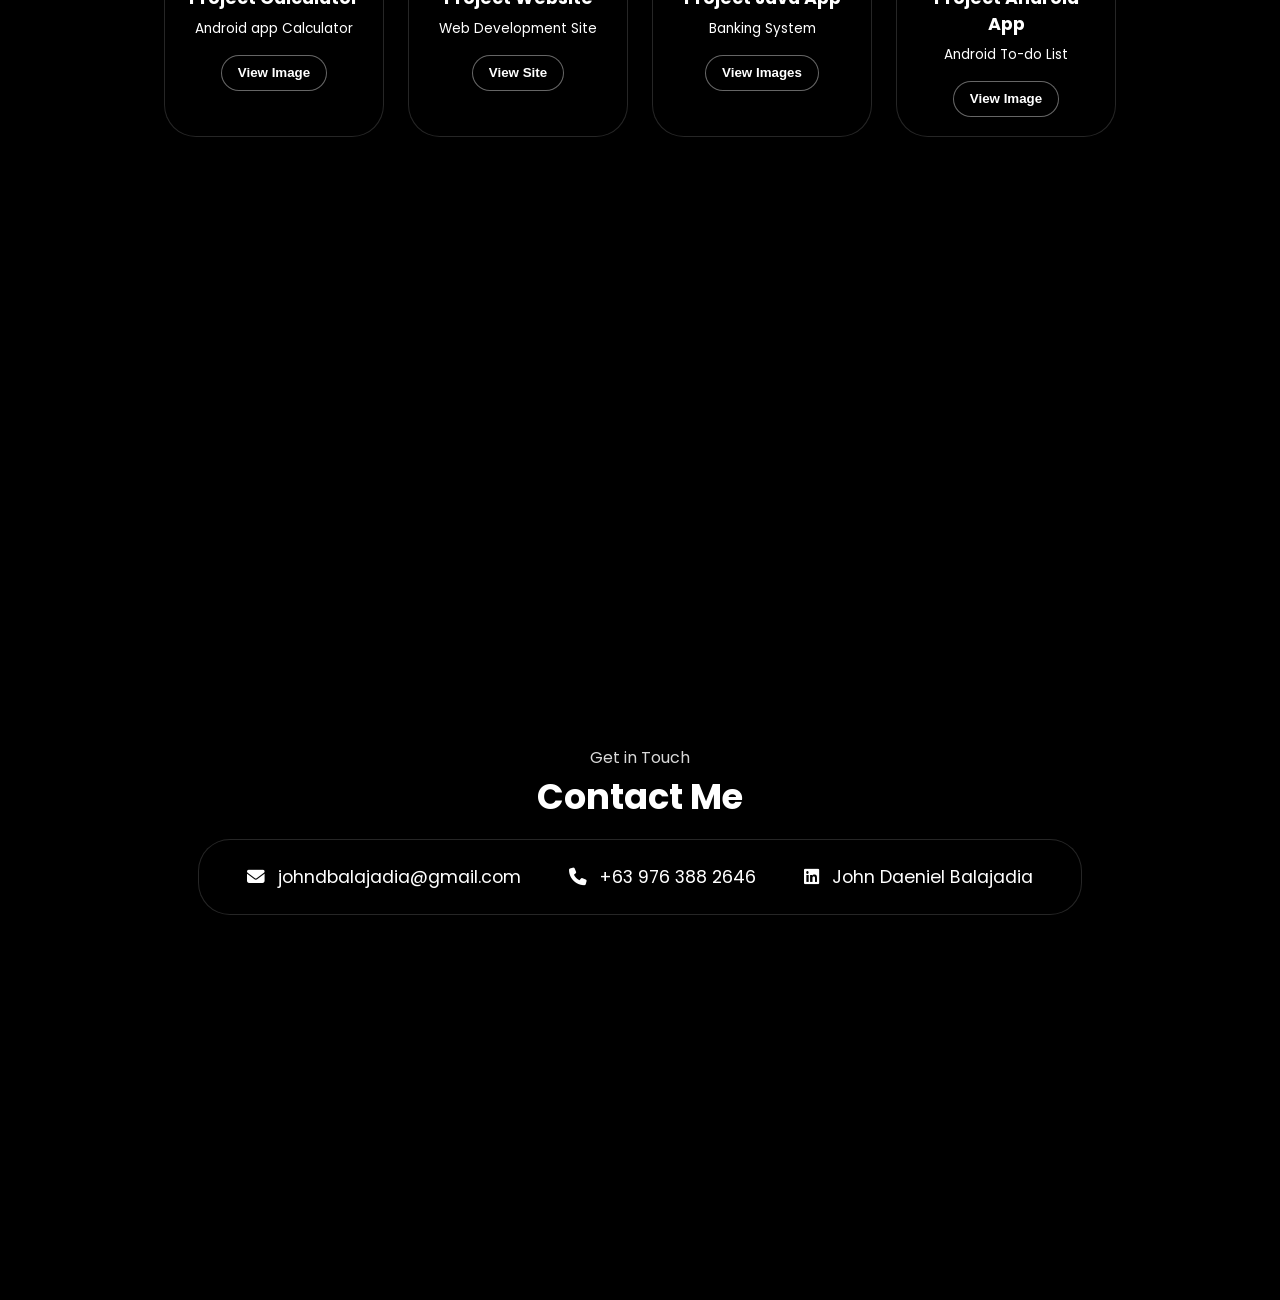
==== commit ee1487e1: "Bug Fix: Phone number mismatch" ====
--- a/index.html
+++ b/index.html
@@ -193,7 +193,7 @@
         </div>
         <div class="contactInfoContainer">
           <i class="fa-solid fa-phone contactIcon"></i>
-          <p><a href="tel:+639210205792">+63 976 388 2646</a></p>
+          <p><a href="tel:+639763882646">+63 976 388 2646</a></p>
         </div>
         <div class="contactInfoContainer">
           <i class="fa-brands fa-linkedin contactIcon"></i>
--- a/style.css
+++ b/style.css
@@ -166,8 +166,7 @@
 }
 
 #profile .sectionPicContainer,
-.sectionPicContainer,
-.section__pic-container {
+#profile .section__pic-container {
   height: 250px !important;
   width: 250px !important;
   max-width: 250px !important;
@@ -179,10 +178,9 @@
 }
 
 #profile .sectionPicContainer img,
-.pic-light,
-.pic-dark {
-  width: 250px !important;
-  height: 250px !important;
+#profile .section__pic-container img {
+  width: 100% !important;
+  height: 100% !important;
   max-width: 250px !important;
   max-height: 250px !important;
   border-radius: 50% !important;
@@ -298,24 +296,25 @@
   width: 250px;
   height: 250px;
   flex-shrink: 0;
-  border-radius: 1.5rem;
+  border-radius: 1.5rem !important;
   object-fit: cover;
-  padding: 8px;
-  backdrop-filter: blur(10px);
-  -webkit-backdrop-filter: blur(10px);
+  overflow: hidden;
+  padding: 0;
+  backdrop-filter: blur(14px);
+  -webkit-backdrop-filter: blur(14px);
   transition: background 0.3s ease, border-color 0.3s ease, box-shadow 0.3s ease;
 }
 
 body:not(.darkMode) .aboutPic {
-  background: rgba(255, 255, 255, 0.6);
+  background: rgba(240, 240, 240, 0.8);
   border: 1px solid rgba(0, 0, 0, 0.1);
-  box-shadow: 0 20px 50px rgba(0, 0, 0, 0.25);
+  box-shadow: 0 10px 30px rgba(0, 0, 0, 0.15);
 }
 
 body.darkMode .aboutPic {
-  background: rgba(0, 0, 0, 0.6);
+  background: rgba(0, 0, 0, 0.7);
   border: 1px solid rgba(255, 255, 255, 0.15);
-  box-shadow: 0 20px 50px rgba(0, 0, 0, 0.6);
+  box-shadow: 0 10px 30px rgba(0, 0, 0, 0.5);
 }
 
 .aboutDetailsContainer {
